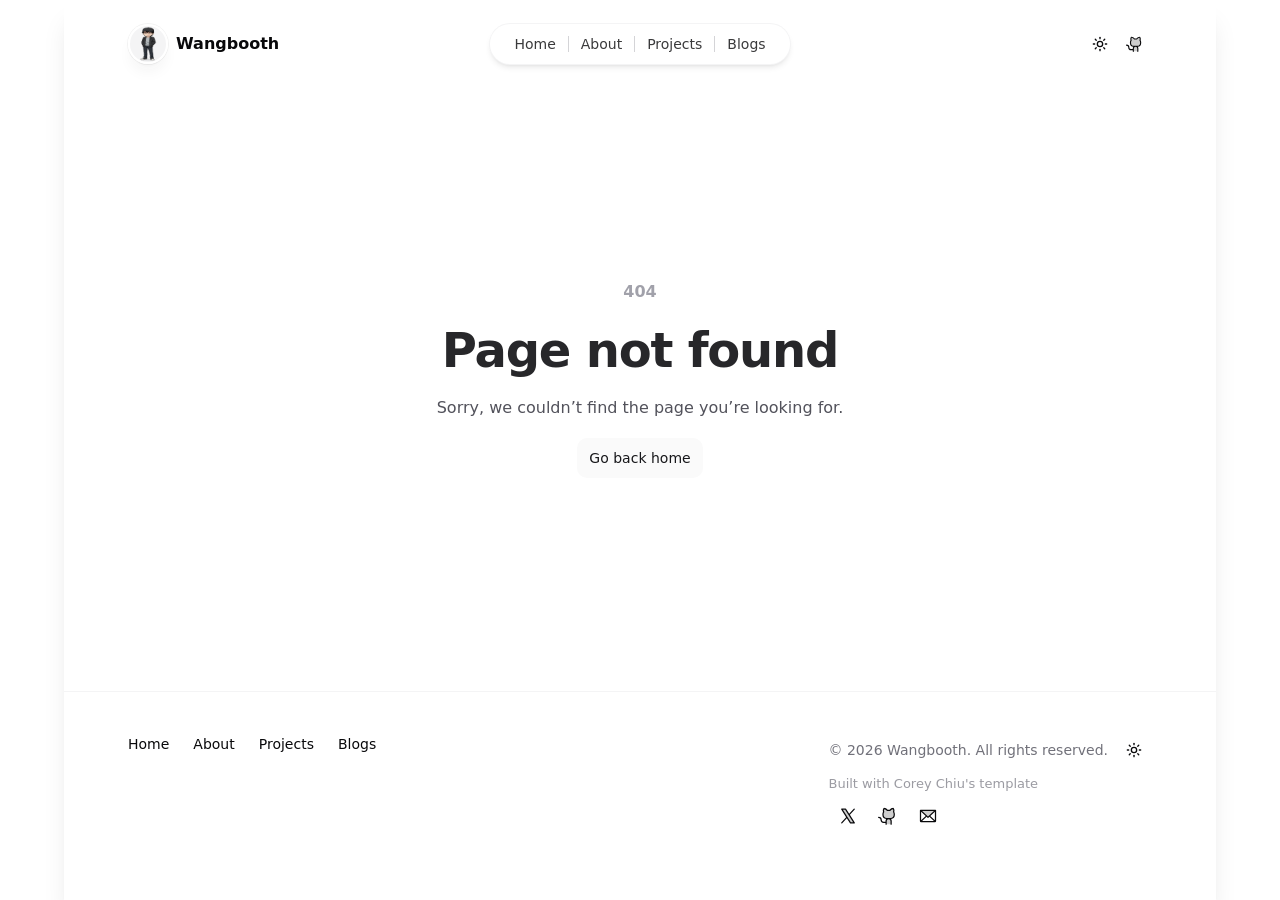
==== 404/index.html @ 50edf679 "Deploy wangbaomi.com" ====
<!DOCTYPE html><html lang="en" class="h-full antialiased"><head><meta charSet="utf-8"/><meta name="viewport" content="width=device-width, initial-scale=1"/><link rel="preload" as="image" href="/_next/static/media/avatar.9a8bc47f.png" fetchPriority="high"/><link rel="stylesheet" href="/_next/static/css/3c6af9a00c6f5b62.css" data-precedence="next"/><link rel="preload" as="script" fetchPriority="low" href="/_next/static/chunks/webpack-b6b63a03742f3373.js"/><script src="/_next/static/chunks/2200cc46-0723e34013674a45.js" async=""></script><script src="/_next/static/chunks/945-2d40dce0c7ba2f2a.js" async=""></script><script src="/_next/static/chunks/main-app-015b67a89e595b75.js" async=""></script><script src="/_next/static/chunks/498-6332732a779ed0ad.js" async=""></script><script src="/_next/static/chunks/268-250435baf7364845.js" async=""></script><script src="/_next/static/chunks/263-e11ad5ca0b4483c9.js" async=""></script><script src="/_next/static/chunks/289-28e087555e536c2b.js" async=""></script><script src="/_next/static/chunks/541-13f7fe67551e88ea.js" async=""></script><script src="/_next/static/chunks/app/page-9faec8f6022f6a4b.js" async=""></script><script src="/_next/static/chunks/663-eb712504ccf7430f.js" async=""></script><script src="/_next/static/chunks/447-b7f3263cf629a78d.js" async=""></script><script src="/_next/static/chunks/app/layout-59fd1f8d47d12ed3.js" async=""></script><meta name="robots" content="noindex"/><title>Wangbooth - AI Builder 🚀 | Practical AI Engineer</title><meta name="description" content="I’m Wangbooth, a software engineer based in Hangzhou, China. I like thinking and tinkering!"/><link rel="alternate" type="application/rss+xml" href="https://wangbaomi.com/feed.xml"/><link rel="icon" href="/favicon.ico" type="image/x-icon" sizes="16x16"/><script src="/_next/static/chunks/polyfills-42372ed130431b0a.js" noModule=""></script></head><body class="flex h-full"><script>!function(){try{var d=document.documentElement,c=d.classList;c.remove('light','dark');var e=localStorage.getItem('theme');if('system'===e||(!e&&true)){var t='(prefers-color-scheme: dark)',m=window.matchMedia(t);if(m.media!==t||m.matches){d.style.colorScheme = 'dark';c.add('dark')}else{d.style.colorScheme = 'light';c.add('light')}}else if(e){c.add(e|| '')}if(e==='light'||e==='dark')d.style.colorScheme=e}catch(e){}}()</script><div class="flex w-full"><div class="fixed inset-0 flex justify-center sm:px-8"><div class="flex w-full max-w-7xl lg:px-8"><div class="w-full shadow-xl dark:bg-muted"></div></div></div><div class="relative flex w-full flex-col px-4 sm:px-0"><header class="pointer-events-none relative z-50 flex flex-none flex-col" style="height:var(--header-height);margin-bottom:var(--header-mb)"><div class="top-0 z-10 h-16 pt-6" style="position:var(--header-position)"><div class="sm:px-8 top-[var(--header-top,theme(spacing.6))] w-full" style="position:var(--header-inner-position)"><div class="mx-auto w-full max-w-7xl lg:px-8"><div class="relative px-4 sm:px-8 lg:px-12"><div class="mx-auto max-w-2xl lg:max-w-5xl"><div class="relative flex gap-4"><div class="flex flex-1"><div class="flex flex-row items-center gap-2"><div class="h-10 w-10 rounded-full bg-white/90 p-0.5 shadow-lg shadow-zinc-800/5 ring-1 ring-zinc-900/5 backdrop-blur dark:bg-zinc-800/90 dark:ring-white/10"><a aria-label="Home" class="pointer-events-auto" href="/"><img alt="" fetchPriority="high" width="192" height="192" decoding="async" data-nimg="1" class="rounded-full bg-zinc-100 object-cover dark:bg-zinc-800 h-9 w-9" style="color:transparent;object-position:center 15%" src="/_next/static/media/avatar.9a8bc47f.png"/></a></div><a aria-label="Home" class="pointer-events-auto" href="/"><div class="text-md font-semibold capitalize">Wangbooth</div></a></div></div><div class="flex flex-1 justify-end md:justify-center"><div class="pointer-events-auto md:hidden" data-headlessui-state=""><button class="group flex items-center rounded-full px-4 py-2 text-sm font-medium shadow-lg ring-1 ring-muted backdrop-blur " type="button" aria-expanded="false" data-headlessui-state="">Menu<svg xmlns="http://www.w3.org/2000/svg" width="24" height="24" viewBox="0 0 24 24" fill="none" stroke="currentColor" stroke-width="2" stroke-linecap="round" stroke-linejoin="round" class="lucide lucide-chevron-down ml-3 h-auto w-2"><path d="m6 9 6 6 6-6"></path></svg></button></div><div hidden="" style="position:fixed;top:1px;left:1px;width:1px;height:0;padding:0;margin:-1px;overflow:hidden;clip:rect(0, 0, 0, 0);white-space:nowrap;border-width:0;display:none"></div><nav class="pointer-events-auto hidden md:block"><ul class="flex rounded-full px-3 text-sm font-medium bg-card ring-1 ring-muted shadow-md backdrop-blur"><li><a class="relative block px-3 py-2 transition opacity-80 hover:opacity-100 hover:text-primary" href="/">Home</a></li><li class="flex items-center"><div class="h-4 w-px bg-muted-foreground/30"></div></li><li><a class="relative block px-3 py-2 transition opacity-80 hover:opacity-100 hover:text-primary" href="/about/">About</a></li><li class="flex items-center"><div class="h-4 w-px bg-muted-foreground/30"></div></li><li><a class="relative block px-3 py-2 transition opacity-80 hover:opacity-100 hover:text-primary" href="/projects/">Projects</a></li><li class="flex items-center"><div class="h-4 w-px bg-muted-foreground/30"></div></li><li><a class="relative block px-3 py-2 transition opacity-80 hover:opacity-100 hover:text-primary" href="/blogs/">Blogs</a></li></ul></nav></div><div class="flex justify-end md:flex-1"><div class="pointer-events-auto flex flex-row items-center gap-2 md:mr-2"><button class="inline-flex items-center justify-center gap-2 whitespace-nowrap rounded-md text-sm font-medium transition-colors focus-visible:outline-none focus-visible:ring-1 focus-visible:ring-ring disabled:pointer-events-none disabled:opacity-50 [&amp;_svg]:pointer-events-none [&amp;_svg]:size-4 [&amp;_svg]:shrink-0 hover:bg-accent hover:text-accent-foreground h-9 w-9 relative"><svg xmlns="http://www.w3.org/2000/svg" width="24" height="24" viewBox="0 0 24 24" fill="none" stroke="currentColor" stroke-width="2" stroke-linecap="round" stroke-linejoin="round" class="lucide lucide-sun h-[1.2rem] w-[1.2rem] rotate-0 scale-100 transition-all dark:-rotate-90 dark:scale-0"><circle cx="12" cy="12" r="4"></circle><path d="M12 2v2"></path><path d="M12 20v2"></path><path d="m4.93 4.93 1.41 1.41"></path><path d="m17.66 17.66 1.41 1.41"></path><path d="M2 12h2"></path><path d="M20 12h2"></path><path d="m6.34 17.66-1.41 1.41"></path><path d="m19.07 4.93-1.41 1.41"></path></svg><svg xmlns="http://www.w3.org/2000/svg" width="24" height="24" viewBox="0 0 24 24" fill="none" stroke="currentColor" stroke-width="2" stroke-linecap="round" stroke-linejoin="round" class="lucide lucide-moon absolute h-[1.2rem] w-[1.2rem] rotate-90 scale-0 transition-all dark:rotate-0 dark:scale-100"><path d="M12 3a6 6 0 0 0 9 9 9 9 0 1 1-9-9Z"></path></svg><span class="sr-only">Toggle theme</span></button><a target="_blank" rel="noopener noreferrer nofollow" class="group flex flex-row  justify-start items-center text-md font-medium transition hover:text-teal-500 dark:text-zinc-200 dark:hover:text-teal-500" href="https://github.com/iAmCorey/coreychiu-portfolio-template"><svg xmlns="http://www.w3.org/2000/svg" width="18" height="18" fill="currentColor" viewBox="0 0 256 256"><path d="M208,104v8a48,48,0,0,1-48,48H136a32,32,0,0,1,32,32v40H104V192a32,32,0,0,1,32-32H112a48,48,0,0,1-48-48v-8a49.28,49.28,0,0,1,8.51-27.3A51.92,51.92,0,0,1,76,32a52,52,0,0,1,43.83,24h32.34A52,52,0,0,1,196,32a51.92,51.92,0,0,1,3.49,44.7A49.28,49.28,0,0,1,208,104Z" opacity="0.2"></path><path d="M208.3,75.68A59.74,59.74,0,0,0,202.93,28,8,8,0,0,0,196,24a59.75,59.75,0,0,0-48,24H124A59.75,59.75,0,0,0,76,24a8,8,0,0,0-6.93,4,59.78,59.78,0,0,0-5.38,47.68A58.14,58.14,0,0,0,56,104v8a56.06,56.06,0,0,0,48.44,55.47A39.8,39.8,0,0,0,96,192v8H72a24,24,0,0,1-24-24A40,40,0,0,0,8,136a8,8,0,0,0,0,16,24,24,0,0,1,24,24,40,40,0,0,0,40,40H96v16a8,8,0,0,0,16,0V192a24,24,0,0,1,48,0v40a8,8,0,0,0,16,0V192a39.8,39.8,0,0,0-8.44-24.53A56.06,56.06,0,0,0,216,112v-8A58,58,0,0,0,208.3,75.68ZM200,112a40,40,0,0,1-40,40H112a40,40,0,0,1-40-40v-8a41.74,41.74,0,0,1,6.9-22.48A8,8,0,0,0,80,73.83a43.81,43.81,0,0,1,.79-33.58,43.88,43.88,0,0,1,32.32,20.06A8,8,0,0,0,119.82,64h32.35a8,8,0,0,0,6.74-3.69,43.87,43.87,0,0,1,32.32-20.06A43.81,43.81,0,0,1,192,73.83a8.09,8.09,0,0,0,1,7.65A41.76,41.76,0,0,1,200,104Z"></path></svg><span class="sr-only">Github Repo</span></a></div></div></div></div></div></div></div></div></header><main class="flex-auto"><div class="sm:px-8 flex h-full items-center pt-16 sm:pt-32"><div class="mx-auto w-full max-w-7xl lg:px-8"><div class="relative px-4 sm:px-8 lg:px-12"><div class="mx-auto max-w-2xl lg:max-w-5xl"><div class="flex flex-col items-center"><p class="text-base font-semibold text-zinc-400 dark:text-zinc-500">404</p><h1 class="mt-4 text-4xl font-bold tracking-tight text-zinc-800 sm:text-5xl dark:text-zinc-100">Page not found</h1><p class="mt-4 text-base text-zinc-600 dark:text-zinc-400">Sorry, we couldn’t find the page you’re looking for.</p><a class="inline-flex items-center gap-2 justify-center rounded-md py-2 px-3 text-sm outline-offset-2 transition active:transition-none bg-zinc-50 font-medium text-zinc-900 hover:bg-zinc-100 active:bg-zinc-100 active:text-zinc-900/60 dark:bg-zinc-800/50 dark:text-zinc-300 dark:hover:bg-zinc-800 dark:hover:text-zinc-50 dark:active:bg-zinc-800/50 dark:active:text-zinc-50/70 mt-4" href="/">Go back home</a></div></div></div></div></div></main><footer class="mt-32 flex-none"><div class="sm:px-8"><div class="mx-auto w-full max-w-7xl lg:px-8"><div class="border-t border-muted pb-16 pt-10"><div class="relative px-4 sm:px-8 lg:px-12"><div class="mx-auto max-w-2xl lg:max-w-5xl"><div class="flex flex-col items-center justify-between gap-6 sm:flex-row sm:items-start"><div class="flex flex-wrap justify-center gap-x-6 gap-y-1 text-sm font-medium"><a class="transition hover:text-primary" href="/">Home</a><a class="transition hover:text-primary" href="/about/">About</a><a class="transition hover:text-primary" href="/projects/">Projects</a><a class="transition hover:text-primary" href="/blogs/">Blogs</a></div><div class="flex flex-col justify-center items-start"><div class="flex flex-row justify-end items-center gap-2"><p class="text-sm text-muted-foreground">© <!-- -->2026<!-- --> <!-- -->Wangbooth<!-- -->. All rights reserved.</p><button class="inline-flex items-center justify-center gap-2 whitespace-nowrap rounded-md text-sm font-medium transition-colors focus-visible:outline-none focus-visible:ring-1 focus-visible:ring-ring disabled:pointer-events-none disabled:opacity-50 [&amp;_svg]:pointer-events-none [&amp;_svg]:size-4 [&amp;_svg]:shrink-0 hover:bg-accent hover:text-accent-foreground h-9 w-9 relative"><svg xmlns="http://www.w3.org/2000/svg" width="24" height="24" viewBox="0 0 24 24" fill="none" stroke="currentColor" stroke-width="2" stroke-linecap="round" stroke-linejoin="round" class="lucide lucide-sun h-[1.2rem] w-[1.2rem] rotate-0 scale-100 transition-all dark:-rotate-90 dark:scale-0"><circle cx="12" cy="12" r="4"></circle><path d="M12 2v2"></path><path d="M12 20v2"></path><path d="m4.93 4.93 1.41 1.41"></path><path d="m17.66 17.66 1.41 1.41"></path><path d="M2 12h2"></path><path d="M20 12h2"></path><path d="m6.34 17.66-1.41 1.41"></path><path d="m19.07 4.93-1.41 1.41"></path></svg><svg xmlns="http://www.w3.org/2000/svg" width="24" height="24" viewBox="0 0 24 24" fill="none" stroke="currentColor" stroke-width="2" stroke-linecap="round" stroke-linejoin="round" class="lucide lucide-moon absolute h-[1.2rem] w-[1.2rem] rotate-90 scale-0 transition-all dark:rotate-0 dark:scale-100"><path d="M12 3a6 6 0 0 0 9 9 9 9 0 1 1-9-9Z"></path></svg><span class="sr-only">Toggle theme</span></button></div><p class="text-xs text-muted-foreground/70 mt-1">Built with<!-- --> <a target="_blank" rel="noopener noreferrer" class="hover:text-primary transition-colors" href="https://coreychiu.com">Corey Chiu&#x27;s template</a></p><div class="flex items-center mt-0"><a target="_blank" rel="noreferrer" aria-label="Follow on X" class="inline-flex h-10 w-10 items-center justify-center rounded-md hover:bg-accent hover:text-accent-foreground" href="https://x.com/_lizhe?utm_source=undefined"><svg xmlns="http://www.w3.org/2000/svg" width="20" height="20" fill="currentColor" viewBox="0 0 256 256"><path d="M208,216H160L48,40H96Z" opacity="0.2"></path><path d="M214.75,211.71l-62.6-98.38,61.77-67.95a8,8,0,0,0-11.84-10.76L143.24,99.34,102.75,35.71A8,8,0,0,0,96,32H48a8,8,0,0,0-6.75,12.3l62.6,98.37-61.77,68a8,8,0,1,0,11.84,10.76l58.84-64.72,40.49,63.63A8,8,0,0,0,160,224h48a8,8,0,0,0,6.75-12.29ZM164.39,208,62.57,48h29L193.43,208Z"></path></svg><span class="sr-only">X</span></a><a target="_blank" rel="noreferrer" aria-label="Follow on Github" class="inline-flex h-10 w-10 items-center justify-center rounded-md hover:bg-accent hover:text-accent-foreground" href="https://github.com/wangbooth?utm_source=undefined"><svg xmlns="http://www.w3.org/2000/svg" width="20" height="20" fill="currentColor" viewBox="0 0 256 256"><path d="M208,104v8a48,48,0,0,1-48,48H136a32,32,0,0,1,32,32v40H104V192a32,32,0,0,1,32-32H112a48,48,0,0,1-48-48v-8a49.28,49.28,0,0,1,8.51-27.3A51.92,51.92,0,0,1,76,32a52,52,0,0,1,43.83,24h32.34A52,52,0,0,1,196,32a51.92,51.92,0,0,1,3.49,44.7A49.28,49.28,0,0,1,208,104Z" opacity="0.2"></path><path d="M208.3,75.68A59.74,59.74,0,0,0,202.93,28,8,8,0,0,0,196,24a59.75,59.75,0,0,0-48,24H124A59.75,59.75,0,0,0,76,24a8,8,0,0,0-6.93,4,59.78,59.78,0,0,0-5.38,47.68A58.14,58.14,0,0,0,56,104v8a56.06,56.06,0,0,0,48.44,55.47A39.8,39.8,0,0,0,96,192v8H72a24,24,0,0,1-24-24A40,40,0,0,0,8,136a8,8,0,0,0,0,16,24,24,0,0,1,24,24,40,40,0,0,0,40,40H96v16a8,8,0,0,0,16,0V192a24,24,0,0,1,48,0v40a8,8,0,0,0,16,0V192a39.8,39.8,0,0,0-8.44-24.53A56.06,56.06,0,0,0,216,112v-8A58,58,0,0,0,208.3,75.68ZM200,112a40,40,0,0,1-40,40H112a40,40,0,0,1-40-40v-8a41.74,41.74,0,0,1,6.9-22.48A8,8,0,0,0,80,73.83a43.81,43.81,0,0,1,.79-33.58,43.88,43.88,0,0,1,32.32,20.06A8,8,0,0,0,119.82,64h32.35a8,8,0,0,0,6.74-3.69,43.87,43.87,0,0,1,32.32-20.06A43.81,43.81,0,0,1,192,73.83a8.09,8.09,0,0,0,1,7.65A41.76,41.76,0,0,1,200,104Z"></path></svg><span class="sr-only">Github</span></a><a target="_blank" rel="noreferrer" aria-label="Email" class="inline-flex h-10 w-10 items-center justify-center rounded-md hover:bg-accent hover:text-accent-foreground" href="mailto:wangbooth@gmail.com"><svg xmlns="http://www.w3.org/2000/svg" width="20" height="20" fill="currentColor" viewBox="0 0 256 256"><path d="M224,56l-96,88L32,56Z" opacity="0.2"></path><path d="M224,48H32a8,8,0,0,0-8,8V192a16,16,0,0,0,16,16H216a16,16,0,0,0,16-16V56A8,8,0,0,0,224,48Zm-96,85.15L52.57,64H203.43ZM98.71,128,40,181.81V74.19Zm11.84,10.85,12,11.05a8,8,0,0,0,10.82,0l12-11.05,58,53.15H52.57ZM157.29,128,216,74.18V181.82Z"></path></svg><span class="sr-only">Email</span></a></div></div></div></div></div></div></div></div></footer></div></div><script src="/_next/static/chunks/webpack-b6b63a03742f3373.js" async=""></script><script>(self.__next_f=self.__next_f||[]).push([0]);self.__next_f.push([2,null])</script><script>self.__next_f.push([1,"1:HL[\"/_next/static/css/3c6af9a00c6f5b62.css\",\"style\"]\n"])</script><script>self.__next_f.push([1,"2:I[2433,[],\"\"]\n4:I[9498,[\"498\",\"static/chunks/498-6332732a779ed0ad.js\",\"268\",\"static/chunks/268-250435baf7364845.js\",\"263\",\"static/chunks/263-e11ad5ca0b4483c9.js\",\"289\",\"static/chunks/289-28e087555e536c2b.js\",\"541\",\"static/chunks/541-13f7fe67551e88ea.js\",\"931\",\"static/chunks/app/page-9faec8f6022f6a4b.js\"],\"\"]\n5:I[176,[],\"\"]\n6:I[9414,[],\"\"]\n7:I[1331,[\"498\",\"static/chunks/498-6332732a779ed0ad.js\",\"268\",\"static/chunks/268-250435baf7364845.js\",\"263\",\"static/chunks/263-e11ad5ca0b4483c9.js\",\"663\",\"static/chunks/663-eb712504ccf7430f.js\",\"447\",\"static/chunks/447-b7f3263cf629a78d.js\",\"185\",\"static/chunks/app/layout-59fd1f8d47d12ed3.js\"],\"Providers\"]\n8:I[1947,[\"498\",\"static/chunks/498-6332732a779ed0ad.js\",\"268\",\"static/chunks/268-250435baf7364845.js\",\"263\",\"static/chunks/263-e11ad5ca0b4483c9.js\",\"663\",\"static/chunks/663-eb712504ccf7430f.js\",\"447\",\"static/chunks/447-b7f3263cf629a78d.js\",\"185\",\"static/chunks/app/layout-59fd1f8d47d12ed3.js\"],\"Header\"]\n9:I[573,[\"498\",\"static/chunks/498-6332732a779ed0ad.js\",\"268\",\"static/chunks/268-250435baf7364845.js\",\"263\",\"static/chunks/263-e11ad5ca0b4483c9.js\",\"663\",\"static/chunks/663-eb712504ccf7430f.js\",\"447\",\"static/chunks/447-b7f3263cf629a78d.js\",\"185\",\"static/chunks/app/layout-59fd1f8d47d12ed3.js\"],\"ThemeToggle\"]\na:I[1404,[\"498\",\"static/chunks/498-6332732a779ed0ad.js\",\"268\",\"static/chunks/268-250435baf7364845.js\",\"263\",\"static/chunks/263-e11ad5ca0b4483c9.js\",\"289\",\"static/chunks/289-28e087555e536c2b.js\",\"541\",\"static/chunks/541-13f7fe67551e88ea.js\",\"931\",\"static/chunks/app/page-9faec8f6022f6a4b.js\"],\"default\"]\nb:I[6962,[\"498\",\"static/chunks/498-6332732a779ed0ad.js\",\"268\",\"static/chunks/268-250435baf7364845.js\",\"263\",\"static/chunks/263-e11ad5ca0b4483c9.js\",\"663\",\"static/chunks/663-eb712504ccf7430f.js\",\"447\",\"static/chunks/447-b7f3263cf629a78d.js\",\"185\",\"static/chunks/app/layout-59fd1f8d47d12ed3.js\"],\"default\"]\nc:I[5930,[\"498\",\"static/chunks/498-6332732a779ed0ad.js\",\"268\",\"static/chunks/268-250435baf7364845.js\",\"263\",\"static/chunks/263-e11ad5ca0b4483c9.js\",\"663\",\"static/chunks/663-eb712"])</script><script>self.__next_f.push([1,"504ccf7430f.js\",\"447\",\"static/chunks/447-b7f3263cf629a78d.js\",\"185\",\"static/chunks/app/layout-59fd1f8d47d12ed3.js\"],\"PlausibleAnalytics\"]\ne:I[8528,[],\"\"]\nf:[]\n"])</script><script>self.__next_f.push([1,"0:[\"$\",\"$L2\",null,{\"buildId\":\"ZZQakiyPItNFO_vPsrEPX\",\"assetPrefix\":\"\",\"urlParts\":[\"\",\"_not-found\",\"\"],\"initialTree\":[\"\",{\"children\":[\"/_not-found\",{\"children\":[\"__PAGE__\",{}]}]},\"$undefined\",\"$undefined\",true],\"initialSeedData\":[\"\",{\"children\":[\"/_not-found\",{\"children\":[\"__PAGE__\",{},[[\"$L3\",[\"$\",\"div\",null,{\"className\":\"sm:px-8 flex h-full items-center pt-16 sm:pt-32\",\"children\":[\"$\",\"div\",null,{\"className\":\"mx-auto w-full max-w-7xl lg:px-8\",\"children\":[\"$\",\"div\",null,{\"className\":\"relative px-4 sm:px-8 lg:px-12\",\"children\":[\"$\",\"div\",null,{\"className\":\"mx-auto max-w-2xl lg:max-w-5xl\",\"children\":[\"$\",\"div\",null,{\"className\":\"flex flex-col items-center\",\"children\":[[\"$\",\"p\",null,{\"className\":\"text-base font-semibold text-zinc-400 dark:text-zinc-500\",\"children\":\"404\"}],[\"$\",\"h1\",null,{\"className\":\"mt-4 text-4xl font-bold tracking-tight text-zinc-800 sm:text-5xl dark:text-zinc-100\",\"children\":\"Page not found\"}],[\"$\",\"p\",null,{\"className\":\"mt-4 text-base text-zinc-600 dark:text-zinc-400\",\"children\":\"Sorry, we couldn’t find the page you’re looking for.\"}],[\"$\",\"$L4\",null,{\"className\":\"inline-flex items-center gap-2 justify-center rounded-md py-2 px-3 text-sm outline-offset-2 transition active:transition-none bg-zinc-50 font-medium text-zinc-900 hover:bg-zinc-100 active:bg-zinc-100 active:text-zinc-900/60 dark:bg-zinc-800/50 dark:text-zinc-300 dark:hover:bg-zinc-800 dark:hover:text-zinc-50 dark:active:bg-zinc-800/50 dark:active:text-zinc-50/70 mt-4\",\"href\":\"/\",\"children\":\"Go back home\"}]]}]}]}]}]}],null],null],null]},[null,[\"$\",\"$L5\",null,{\"parallelRouterKey\":\"children\",\"segmentPath\":[\"children\",\"/_not-found\",\"children\"],\"error\":\"$undefined\",\"errorStyles\":\"$undefined\",\"errorScripts\":\"$undefined\",\"template\":[\"$\",\"$L6\",null,{}],\"templateStyles\":\"$undefined\",\"templateScripts\":\"$undefined\",\"notFound\":\"$undefined\",\"notFoundStyles\":\"$undefined\"}]],null]},[[[[\"$\",\"link\",\"0\",{\"rel\":\"stylesheet\",\"href\":\"/_next/static/css/3c6af9a00c6f5b62.css\",\"precedence\":\"next\",\"crossOrigin\":\"$undefined\"}]],[\"$\",\"html\",null,{\"lang\":\"en\",\"className\":\"h-full antialiased\",\"suppressHydrationWarning\":true,\"children\":[\"$\",\"body\",null,{\"className\":\"flex h-full\",\"children\":[\"$\",\"$L7\",null,{\"children\":[[\"$\",\"div\",null,{\"className\":\"flex w-full\",\"children\":[[\"$\",\"div\",null,{\"className\":\"fixed inset-0 flex justify-center sm:px-8\",\"children\":[\"$\",\"div\",null,{\"className\":\"flex w-full max-w-7xl lg:px-8\",\"children\":[\"$\",\"div\",null,{\"className\":\"w-full shadow-xl dark:bg-muted\"}]}]}],[\"$\",\"div\",null,{\"className\":\"relative flex w-full flex-col px-4 sm:px-0\",\"children\":[[\"$\",\"$L8\",null,{}],[\"$\",\"main\",null,{\"className\":\"flex-auto\",\"children\":[\"$\",\"$L5\",null,{\"parallelRouterKey\":\"children\",\"segmentPath\":[\"children\"],\"error\":\"$undefined\",\"errorStyles\":\"$undefined\",\"errorScripts\":\"$undefined\",\"template\":[\"$\",\"$L6\",null,{}],\"templateStyles\":\"$undefined\",\"templateScripts\":\"$undefined\",\"notFound\":[\"$\",\"div\",null,{\"className\":\"sm:px-8 flex h-full items-center pt-16 sm:pt-32\",\"children\":[\"$\",\"div\",null,{\"className\":\"mx-auto w-full max-w-7xl lg:px-8\",\"children\":[\"$\",\"div\",null,{\"className\":\"relative px-4 sm:px-8 lg:px-12\",\"children\":[\"$\",\"div\",null,{\"className\":\"mx-auto max-w-2xl lg:max-w-5xl\",\"children\":[\"$\",\"div\",null,{\"className\":\"flex flex-col items-center\",\"children\":[[\"$\",\"p\",null,{\"className\":\"text-base font-semibold text-zinc-400 dark:text-zinc-500\",\"children\":\"404\"}],[\"$\",\"h1\",null,{\"className\":\"mt-4 text-4xl font-bold tracking-tight text-zinc-800 sm:text-5xl dark:text-zinc-100\",\"children\":\"Page not found\"}],[\"$\",\"p\",null,{\"className\":\"mt-4 text-base text-zinc-600 dark:text-zinc-400\",\"children\":\"Sorry, we couldn’t find the page you’re looking for.\"}],[\"$\",\"$L4\",null,{\"className\":\"inline-flex items-center gap-2 justify-center rounded-md py-2 px-3 text-sm outline-offset-2 transition active:transition-none bg-zinc-50 font-medium text-zinc-900 hover:bg-zinc-100 active:bg-zinc-100 active:text-zinc-900/60 dark:bg-zinc-800/50 dark:text-zinc-300 dark:hover:bg-zinc-800 dark:hover:text-zinc-50 dark:active:bg-zinc-800/50 dark:active:text-zinc-50/70 mt-4\",\"href\":\"/\",\"children\":\"Go back home\"}]]}]}]}]}]}],\"notFoundStyles\":[]}]}],[\"$\",\"footer\",null,{\"className\":\"mt-32 flex-none\",\"children\":[\"$\",\"div\",null,{\"className\":\"sm:px-8\",\"children\":[\"$\",\"div\",null,{\"className\":\"mx-auto w-full max-w-7xl lg:px-8\",\"children\":[\"$\",\"div\",null,{\"className\":\"border-t border-muted pb-16 pt-10\",\"children\":[\"$\",\"div\",null,{\"className\":\"relative px-4 sm:px-8 lg:px-12\",\"children\":[\"$\",\"div\",null,{\"className\":\"mx-auto max-w-2xl lg:max-w-5xl\",\"children\":[\"$\",\"div\",null,{\"className\":\"flex flex-col items-center justify-between gap-6 sm:flex-row sm:items-start\",\"children\":[[\"$\",\"div\",null,{\"className\":\"flex flex-wrap justify-center gap-x-6 gap-y-1 text-sm font-medium\",\"children\":[[\"$\",\"$L4\",null,{\"href\":\"/\",\"className\":\"transition hover:text-primary\",\"children\":\"Home\"}],[\"$\",\"$L4\",null,{\"href\":\"/about\",\"className\":\"transition hover:text-primary\",\"children\":\"About\"}],[\"$\",\"$L4\",null,{\"href\":\"/projects\",\"className\":\"transition hover:text-primary\",\"children\":\"Projects\"}],[\"$\",\"$L4\",null,{\"href\":\"/blogs\",\"className\":\"transition hover:text-primary\",\"children\":\"Blogs\"}]]}],[\"$\",\"div\",null,{\"className\":\"flex flex-col justify-center items-start\",\"children\":[[\"$\",\"div\",null,{\"className\":\"flex flex-row justify-end items-center gap-2\",\"children\":[[\"$\",\"p\",null,{\"className\":\"text-sm text-muted-foreground\",\"children\":[\"© \",2026,\" \",\"Wangbooth\",\". All rights reserved.\"]}],[\"$\",\"$L9\",null,{}]]}],[\"$\",\"p\",null,{\"className\":\"text-xs text-muted-foreground/70 mt-1\",\"children\":[\"Built with\",\" \",[\"$\",\"$L4\",null,{\"href\":\"https://coreychiu.com\",\"target\":\"_blank\",\"rel\":\"noopener noreferrer\",\"className\":\"hover:text-primary transition-colors\",\"children\":\"Corey Chiu's template\"}]]}],[\"$\",\"$La\",null,{\"className\":\"mt-0\"}]]}]]}]}]}]}]}]}]}]]}]]}],[null,[\"$\",\"$Lb\",null,{}],[\"$\",\"$Lc\",null,{}]]]}]}]}]],null],null],\"couldBeIntercepted\":false,\"initialHead\":[[\"$\",\"meta\",null,{\"name\":\"robots\",\"content\":\"noindex\"}],\"$Ld\"],\"globalErrorComponent\":\"$e\",\"missingSlots\":\"$Wf\"}]\n"])</script><script>self.__next_f.push([1,"d:[[\"$\",\"meta\",\"0\",{\"name\":\"viewport\",\"content\":\"width=device-width, initial-scale=1\"}],[\"$\",\"meta\",\"1\",{\"charSet\":\"utf-8\"}],[\"$\",\"title\",\"2\",{\"children\":\"Wangbooth - AI Builder 🚀 | Practical AI Engineer\"}],[\"$\",\"meta\",\"3\",{\"name\":\"description\",\"content\":\"I’m Wangbooth, a software engineer based in Hangzhou, China. I like thinking and tinkering!\"}],[\"$\",\"link\",\"4\",{\"rel\":\"alternate\",\"type\":\"application/rss+xml\",\"href\":\"https://wangbaomi.com/feed.xml\"}],[\"$\",\"link\",\"5\",{\"rel\":\"icon\",\"href\":\"/favicon.ico\",\"type\":\"image/x-icon\",\"sizes\":\"16x16\"}]]\n3:null\n"])</script></body></html>
---- _next/static/css/3c6af9a00c6f5b62.css ----
pre[class*=language-]{color:#f4f4f5}.token.class-name,.token.function,.token.selector,.token.selector .class,.token.selector.class,.token.tag{color:#f472b6}.token.attr-name,.token.important,.token.keyword,.token.pseudo-class,.token.rule{color:#d4d4d8}.token.module{color:#f472b6}.token.attr-value,.token.class,.token.property,.token.string{color:#5eead4}.token.attr-equals,.token.punctuation{color:#71717a}.language-css .token.function,.token.unit{color:#bae6fd}.token.combinator,.token.comment,.token.operator{color:#a1a1aa}*,:after,:before{--tw-border-spacing-x:0;--tw-border-spacing-y:0;--tw-translate-x:0;--tw-translate-y:0;--tw-rotate:0;--tw-skew-x:0;--tw-skew-y:0;--tw-scale-x:1;--tw-scale-y:1;--tw-pan-x: ;--tw-pan-y: ;--tw-pinch-zoom: ;--tw-scroll-snap-strictness:proximity;--tw-gradient-from-position: ;--tw-gradient-via-position: ;--tw-gradient-to-position: ;--tw-ordinal: ;--tw-slashed-zero: ;--tw-numeric-figure: ;--tw-numeric-spacing: ;--tw-numeric-fraction: ;--tw-ring-inset: ;--tw-ring-offset-width:0px;--tw-ring-offset-color:#fff;--tw-ring-color:rgba(59,130,246,.5);--tw-ring-offset-shadow:0 0 #0000;--tw-ring-shadow:0 0 #0000;--tw-shadow:0 0 #0000;--tw-shadow-colored:0 0 #0000;--tw-blur: ;--tw-brightness: ;--tw-contrast: ;--tw-grayscale: ;--tw-hue-rotate: ;--tw-invert: ;--tw-saturate: ;--tw-sepia: ;--tw-drop-shadow: ;--tw-backdrop-blur: ;--tw-backdrop-brightness: ;--tw-backdrop-contrast: ;--tw-backdrop-grayscale: ;--tw-backdrop-hue-rotate: ;--tw-backdrop-invert: ;--tw-backdrop-opacity: ;--tw-backdrop-saturate: ;--tw-backdrop-sepia: ;--tw-contain-size: ;--tw-contain-layout: ;--tw-contain-paint: ;--tw-contain-style: }::backdrop{--tw-border-spacing-x:0;--tw-border-spacing-y:0;--tw-translate-x:0;--tw-translate-y:0;--tw-rotate:0;--tw-skew-x:0;--tw-skew-y:0;--tw-scale-x:1;--tw-scale-y:1;--tw-pan-x: ;--tw-pan-y: ;--tw-pinch-zoom: ;--tw-scroll-snap-strictness:proximity;--tw-gradient-from-position: ;--tw-gradient-via-position: ;--tw-gradient-to-position: ;--tw-ordinal: ;--tw-slashed-zero: ;--tw-numeric-figure: ;--tw-numeric-spacing: ;--tw-numeric-fraction: ;--tw-ring-inset: ;--tw-ring-offset-width:0px;--tw-ring-offset-color:#fff;--tw-ring-color:rgba(59,130,246,.5);--tw-ring-offset-shadow:0 0 #0000;--tw-ring-shadow:0 0 #0000;--tw-shadow:0 0 #0000;--tw-shadow-colored:0 0 #0000;--tw-blur: ;--tw-brightness: ;--tw-contrast: ;--tw-grayscale: ;--tw-hue-rotate: ;--tw-invert: ;--tw-saturate: ;--tw-sepia: ;--tw-drop-shadow: ;--tw-backdrop-blur: ;--tw-backdrop-brightness: ;--tw-backdrop-contrast: ;--tw-backdrop-grayscale: ;--tw-backdrop-hue-rotate: ;--tw-backdrop-invert: ;--tw-backdrop-opacity: ;--tw-backdrop-saturate: ;--tw-backdrop-sepia: ;--tw-contain-size: ;--tw-contain-layout: ;--tw-contain-paint: ;--tw-contain-style: }/*
! tailwindcss v3.4.19 | MIT License | https://tailwindcss.com
*/*,:after,:before{box-sizing:border-box;border:0 solid #e5e7eb}:after,:before{--tw-content:""}:host,html{line-height:1.5;-webkit-text-size-adjust:100%;-moz-tab-size:4;-o-tab-size:4;tab-size:4;font-family:ui-sans-serif,system-ui,sans-serif,Apple Color Emoji,Segoe UI Emoji,Segoe UI Symbol,Noto Color Emoji;font-feature-settings:normal;font-variation-settings:normal;-webkit-tap-highlight-color:transparent}body{margin:0;line-height:inherit}hr{height:0;color:inherit;border-top-width:1px}abbr:where([title]){-webkit-text-decoration:underline dotted;text-decoration:underline dotted}h1,h2,h3,h4,h5,h6{font-size:inherit;font-weight:inherit}a{color:inherit;text-decoration:inherit}b,strong{font-weight:bolder}code,kbd,pre,samp{font-family:ui-monospace,SFMono-Regular,Menlo,Monaco,Consolas,Liberation Mono,Courier New,monospace;font-feature-settings:normal;font-variation-settings:normal;font-size:1em}small{font-size:80%}sub,sup{font-size:75%;line-height:0;position:relative;vertical-align:baseline}sub{bottom:-.25em}sup{top:-.5em}table{text-indent:0;border-color:inherit;border-collapse:collapse}button,input,optgroup,select,textarea{font-family:inherit;font-feature-settings:inherit;font-variation-settings:inherit;font-size:100%;font-weight:inherit;line-height:inherit;letter-spacing:inherit;color:inherit;margin:0;padding:0}button,select{text-transform:none}button,input:where([type=button]),input:where([type=reset]),input:where([type=submit]){-webkit-appearance:button;background-color:transparent;background-image:none}:-moz-focusring{outline:auto}:-moz-ui-invalid{box-shadow:none}progress{vertical-align:baseline}::-webkit-inner-spin-button,::-webkit-outer-spin-button{height:auto}[type=search]{-webkit-appearance:textfield;outline-offset:-2px}::-webkit-search-decoration{-webkit-appearance:none}::-webkit-file-upload-button{-webkit-appearance:button;font:inherit}summary{display:list-item}blockquote,dd,dl,figure,h1,h2,h3,h4,h5,h6,hr,p,pre{margin:0}fieldset{margin:0}fieldset,legend{padding:0}menu,ol,ul{list-style:none;margin:0;padding:0}dialog{padding:0}textarea{resize:vertical}input::-moz-placeholder,textarea::-moz-placeholder{opacity:1;color:#9ca3af}input::placeholder,textarea::placeholder{opacity:1;color:#9ca3af}[role=button],button{cursor:pointer}:disabled{cursor:default}audio,canvas,embed,iframe,img,object,svg,video{display:block;vertical-align:middle}img,video{max-width:100%;height:auto}[hidden]:where(:not([hidden=until-found])){display:none}:root{--background:0 0% 100%;--foreground:240 10% 3.9%;--card:0 0% 100%;--card-foreground:240 10% 3.9%;--popover:0 0% 100%;--popover-foreground:240 10% 3.9%;--primary:171 70% 40%;--primary-foreground:0 0% 100%;--secondary:240 4.8% 95.9%;--secondary-foreground:240 5.9% 10%;--muted:240 4.8% 95.9%;--muted-foreground:240 3.8% 46.1%;--accent:240 4.8% 95.9%;--accent-foreground:240 5.9% 10%;--destructive:0 84.2% 60.2%;--destructive-foreground:0 0% 98%;--border:240 5.9% 90%;--input:240 5.9% 90%;--ring:240 5.9% 10%;--radius:0.75rem;--chart-1:12 76% 61%;--chart-2:173 58% 39%;--chart-3:197 37% 24%;--chart-4:43 74% 66%;--chart-5:27 87% 67%}.dark{--background:240 10% 3.9%;--foreground:0 0% 98%;--card:240 10% 10%;--card-foreground:0 0% 98%;--popover:240 10% 3.9%;--popover-foreground:0 0% 98%;--primary:171 70% 50%;--primary-foreground:0 0% 100%;--secondary:240 3.7% 15.9%;--secondary-foreground:0 0% 98%;--muted:240 3.7% 15.9%;--muted-foreground:240 5% 64.9%;--accent:240 3.7% 15.9%;--accent-foreground:0 0% 98%;--destructive:0 62.8% 30.6%;--destructive-foreground:0 0% 98%;--border:240 3.7% 15.9%;--input:240 3.7% 15.9%;--ring:240 4.9% 83.9%;--chart-1:220 70% 50%;--chart-2:160 60% 45%;--chart-3:30 80% 55%;--chart-4:280 65% 60%;--chart-5:340 75% 55%}*{border-color:hsl(var(--border))}body{background-color:hsl(var(--background));color:hsl(var(--foreground))}.container{width:100%}@media (min-width:640px){.container{max-width:640px}}@media (min-width:768px){.container{max-width:768px}}@media (min-width:1024px){.container{max-width:1024px}}@media (min-width:1280px){.container{max-width:1280px}}@media (min-width:1536px){.container{max-width:1536px}}.sr-only{position:absolute;width:1px;height:1px;padding:0;margin:-1px;overflow:hidden;clip:rect(0,0,0,0);white-space:nowrap;border-width:0}.pointer-events-none{pointer-events:none}.pointer-events-auto{pointer-events:auto}.fixed{position:fixed}.absolute{position:absolute}.relative{position:relative}.sticky{position:sticky}.inset-0{inset:0}.-inset-x-4{left:-1rem;right:-1rem}.-inset-y-6{top:-1.5rem;bottom:-1.5rem}.inset-x-0{left:0;right:0}.inset-x-1{left:.25rem;right:.25rem}.inset-x-4{left:1rem;right:1rem}.inset-y-0{top:0;bottom:0}.-bottom-px{bottom:-1px}.bottom-0{bottom:0}.bottom-6{bottom:1.5rem}.left-0{left:0}.left-2{left:.5rem}.right-0{right:0}.right-4{right:1rem}.right-8{right:2rem}.top-0{top:0}.top-2{top:.5rem}.top-3{top:.75rem}.top-4{top:1rem}.top-8{top:2rem}.top-\[var\(--avatar-top\2c theme\(spacing\.3\)\)\]{top:var(--avatar-top,.75rem)}.top-\[var\(--header-top\2c theme\(spacing\.6\)\)\]{top:var(--header-top,1.5rem)}.z-0{z-index:0}.z-10{z-index:10}.z-20{z-index:20}.z-50{z-index:50}.order-first{order:-9999}.order-last{order:9999}.-m-1{margin:-.25rem}.-mx-1{margin-left:-.25rem;margin-right:-.25rem}.-my-2{margin-top:-.5rem;margin-bottom:-.5rem}.mx-1{margin-left:.25rem;margin-right:.25rem}.mx-2{margin-left:.5rem;margin-right:.5rem}.mx-auto{margin-left:auto;margin-right:auto}.my-1{margin-top:.25rem;margin-bottom:.25rem}.my-4{margin-top:1rem;margin-bottom:1rem}.my-6{margin-top:1.5rem;margin-bottom:1.5rem}.my-8{margin-top:2rem;margin-bottom:2rem}.-mb-3{margin-bottom:-.75rem}.mb-10{margin-bottom:2.5rem}.mb-2{margin-bottom:.5rem}.mb-3{margin-bottom:.75rem}.mb-4{margin-bottom:1rem}.mb-6{margin-bottom:1.5rem}.mb-8{margin-bottom:2rem}.ml-1{margin-left:.25rem}.ml-2{margin-left:.5rem}.ml-3{margin-left:.75rem}.ml-4{margin-left:1rem}.ml-auto{margin-left:auto}.mt-0{margin-top:0}.mt-1{margin-top:.25rem}.mt-10{margin-top:2.5rem}.mt-16{margin-top:4rem}.mt-2{margin-top:.5rem}.mt-32{margin-top:8rem}.mt-4{margin-top:1rem}.mt-6{margin-top:1.5rem}.mt-8{margin-top:2rem}.mt-9{margin-top:2.25rem}.mt-\[calc\(theme\(spacing\.16\)-theme\(spacing\.3\)\)\]{margin-top:calc(4rem - .75rem)}.mt-auto{margin-top:auto}.block{display:block}.inline{display:inline}.flex{display:flex}.inline-flex{display:inline-flex}.table{display:table}.grid{display:grid}.hidden{display:none}.aspect-square{aspect-ratio:1/1}.size-10{width:2.5rem;height:2.5rem}.size-4{width:1rem;height:1rem}.size-5{width:1.25rem;height:1.25rem}.size-full{width:100%;height:100%}.h-1\/3{height:33.333333%}.h-10{height:2.5rem}.h-12{height:3rem}.h-16{height:4rem}.h-2{height:.5rem}.h-20{height:5rem}.h-3{height:.75rem}.h-3\.5{height:.875rem}.h-4{height:1rem}.h-40{height:10rem}.h-6{height:1.5rem}.h-64{height:16rem}.h-8{height:2rem}.h-9{height:2.25rem}.h-\[1\.2rem\]{height:1.2rem}.h-\[1\.5px\]{height:1.5px}.h-\[1000px\]{height:1000px}.h-auto{height:auto}.h-full{height:100%}.h-px{height:1px}.max-h-max{max-height:-moz-max-content;max-height:max-content}.w-0\.5{width:.125rem}.w-10{width:2.5rem}.w-12{width:3rem}.w-16{width:4rem}.w-2{width:.5rem}.w-3{width:.75rem}.w-3\.5{width:.875rem}.w-36{width:9rem}.w-4{width:1rem}.w-5\/6{width:83.333333%}.w-6{width:1.5rem}.w-9{width:2.25rem}.w-\[1\.2rem\]{width:1.2rem}.w-full{width:100%}.w-px{width:1px}.min-w-0{min-width:0}.min-w-72{min-width:18rem}.min-w-\[8rem\]{min-width:8rem}.max-w-2xl{max-width:42rem}.max-w-3xl{max-width:48rem}.max-w-7xl{max-width:80rem}.max-w-lg{max-width:32rem}.max-w-none{max-width:none}.max-w-xl{max-width:36rem}.max-w-xs{max-width:20rem}.flex-1{flex:1 1 0%}.flex-auto{flex:1 1 auto}.flex-none{flex:none}.shrink-0{flex-shrink:0}.border-collapse{border-collapse:collapse}.origin-left{transform-origin:left}.origin-top{transform-origin:top}.rotate-0{--tw-rotate:0deg}.rotate-0,.rotate-3{transform:translate(var(--tw-translate-x),var(--tw-translate-y)) rotate(var(--tw-rotate)) skewX(var(--tw-skew-x)) skewY(var(--tw-skew-y)) scaleX(var(--tw-scale-x)) scaleY(var(--tw-scale-y))}.rotate-3{--tw-rotate:3deg}.rotate-90{--tw-rotate:90deg}.rotate-90,.scale-0{transform:translate(var(--tw-translate-x),var(--tw-translate-y)) rotate(var(--tw-rotate)) skewX(var(--tw-skew-x)) skewY(var(--tw-skew-y)) scaleX(var(--tw-scale-x)) scaleY(var(--tw-scale-y))}.scale-0{--tw-scale-x:0;--tw-scale-y:0}.scale-100{--tw-scale-x:1;--tw-scale-y:1}.scale-100,.scale-95{transform:translate(var(--tw-translate-x),var(--tw-translate-y)) rotate(var(--tw-rotate)) skewX(var(--tw-skew-x)) skewY(var(--tw-skew-y)) scaleX(var(--tw-scale-x)) scaleY(var(--tw-scale-y))}.scale-95{--tw-scale-x:.95;--tw-scale-y:.95}.transform{transform:translate(var(--tw-translate-x),var(--tw-translate-y)) rotate(var(--tw-rotate)) skewX(var(--tw-skew-x)) skewY(var(--tw-skew-y)) scaleX(var(--tw-scale-x)) scaleY(var(--tw-scale-y))}.transform-gpu{transform:translate3d(var(--tw-translate-x),var(--tw-translate-y),0) rotate(var(--tw-rotate)) skewX(var(--tw-skew-x)) skewY(var(--tw-skew-y)) scaleX(var(--tw-scale-x)) scaleY(var(--tw-scale-y))}@keyframes marquee{0%{transform:translateX(0)}to{transform:translateX(calc(-100% - var(--gap)))}}.animate-marquee{animation:marquee var(--duration) infinite linear}@keyframes marquee-vertical{0%{transform:translateY(0)}to{transform:translateY(calc(-100% - var(--gap)))}}.animate-marquee-vertical{animation:marquee-vertical var(--duration) linear infinite}.cursor-default{cursor:default}.cursor-pointer{cursor:pointer}.select-none{-webkit-user-select:none;-moz-user-select:none;user-select:none}.resize{resize:both}.snap-x{scroll-snap-type:x var(--tw-scroll-snap-strictness)}.snap-mandatory{--tw-scroll-snap-strictness:mandatory}.snap-center{scroll-snap-align:center}.snap-always{scroll-snap-stop:always}.appearance-none{-webkit-appearance:none;-moz-appearance:none;appearance:none}.columns-1{-moz-columns:1;column-count:1}.break-inside-avoid{-moz-column-break-inside:avoid;break-inside:avoid}.grid-cols-1{grid-template-columns:repeat(1,minmax(0,1fr))}.flex-row{flex-direction:row}.flex-row-reverse{flex-direction:row-reverse}.flex-col{flex-direction:column}.flex-wrap{flex-wrap:wrap}.items-start{align-items:flex-start}.items-center{align-items:center}.items-baseline{align-items:baseline}.justify-start{justify-content:flex-start}.justify-end{justify-content:flex-end}.justify-center{justify-content:center}.justify-between{justify-content:space-between}.justify-around{justify-content:space-around}.gap-1{gap:.25rem}.gap-16{gap:4rem}.gap-2{gap:.5rem}.gap-3{gap:.75rem}.gap-4{gap:1rem}.gap-6{gap:1.5rem}.gap-x-2{-moz-column-gap:.5rem;column-gap:.5rem}.gap-x-6{-moz-column-gap:1.5rem;column-gap:1.5rem}.gap-x-8{-moz-column-gap:2rem;column-gap:2rem}.gap-y-1{row-gap:.25rem}.gap-y-12{row-gap:3rem}.gap-y-16{row-gap:4rem}.gap-y-20{row-gap:5rem}.gap-y-8{row-gap:2rem}.space-x-0\.5>:not([hidden])~:not([hidden]){--tw-space-x-reverse:0;margin-right:calc(.125rem * var(--tw-space-x-reverse));margin-left:calc(.125rem * calc(1 - var(--tw-space-x-reverse)))}.space-x-1>:not([hidden])~:not([hidden]){--tw-space-x-reverse:0;margin-right:calc(.25rem * var(--tw-space-x-reverse));margin-left:calc(.25rem * calc(1 - var(--tw-space-x-reverse)))}.space-x-2>:not([hidden])~:not([hidden]){--tw-space-x-reverse:0;margin-right:calc(.5rem * var(--tw-space-x-reverse));margin-left:calc(.5rem * calc(1 - var(--tw-space-x-reverse)))}.space-y-10>:not([hidden])~:not([hidden]){--tw-space-y-reverse:0;margin-top:calc(2.5rem * calc(1 - var(--tw-space-y-reverse)));margin-bottom:calc(2.5rem * var(--tw-space-y-reverse))}.space-y-16>:not([hidden])~:not([hidden]){--tw-space-y-reverse:0;margin-top:calc(4rem * calc(1 - var(--tw-space-y-reverse)));margin-bottom:calc(4rem * var(--tw-space-y-reverse))}.space-y-2>:not([hidden])~:not([hidden]){--tw-space-y-reverse:0;margin-top:calc(.5rem * calc(1 - var(--tw-space-y-reverse)));margin-bottom:calc(.5rem * var(--tw-space-y-reverse))}.space-y-20>:not([hidden])~:not([hidden]){--tw-space-y-reverse:0;margin-top:calc(5rem * calc(1 - var(--tw-space-y-reverse)));margin-bottom:calc(5rem * var(--tw-space-y-reverse))}.space-y-4>:not([hidden])~:not([hidden]){--tw-space-y-reverse:0;margin-top:calc(1rem * calc(1 - var(--tw-space-y-reverse)));margin-bottom:calc(1rem * var(--tw-space-y-reverse))}.space-y-7>:not([hidden])~:not([hidden]){--tw-space-y-reverse:0;margin-top:calc(1.75rem * calc(1 - var(--tw-space-y-reverse)));margin-bottom:calc(1.75rem * var(--tw-space-y-reverse))}.divide-y>:not([hidden])~:not([hidden]){--tw-divide-y-reverse:0;border-top-width:calc(1px * calc(1 - var(--tw-divide-y-reverse)));border-bottom-width:calc(1px * var(--tw-divide-y-reverse))}.divide-zinc-100>:not([hidden])~:not([hidden]){--tw-divide-opacity:1;border-color:rgb(244 244 245/var(--tw-divide-opacity,1))}.overflow-auto{overflow:auto}.overflow-hidden{overflow:hidden}.overflow-x-auto{overflow-x:auto}.truncate{overflow:hidden;text-overflow:ellipsis}.truncate,.whitespace-nowrap{white-space:nowrap}.break-words{overflow-wrap:break-word}.rounded-2xl{border-radius:1rem}.rounded-3xl{border-radius:1.5rem}.rounded-full{border-radius:9999px}.rounded-lg{border-radius:var(--radius)}.rounded-md{border-radius:calc(var(--radius) - 2px)}.rounded-sm{border-radius:calc(var(--radius) - 4px)}.rounded-xl{border-radius:.75rem}.rounded-r-lg{border-top-right-radius:var(--radius);border-bottom-right-radius:var(--radius)}.border{border-width:1px}.border-b{border-bottom-width:1px}.border-l-4{border-left-width:4px}.border-t{border-top-width:1px}.border-gray-950\/\[\.1\]{border-color:rgba(3,7,18,.1)}.border-input{border-color:hsl(var(--input))}.border-muted{border-color:hsl(var(--muted))}.border-muted-foreground\/20{border-color:hsl(var(--muted-foreground)/.2)}.border-primary{border-color:hsl(var(--primary))}.border-transparent{border-color:transparent}.border-zinc-100{--tw-border-opacity:1;border-color:rgb(244 244 245/var(--tw-border-opacity,1))}.border-zinc-200{--tw-border-opacity:1;border-color:rgb(228 228 231/var(--tw-border-opacity,1))}.border-zinc-300{--tw-border-opacity:1;border-color:rgb(212 212 216/var(--tw-border-opacity,1))}.bg-background{background-color:hsl(var(--background))}.bg-blue-100{--tw-bg-opacity:1;background-color:rgb(219 234 254/var(--tw-bg-opacity,1))}.bg-card{background-color:hsl(var(--card))}.bg-destructive{background-color:hsl(var(--destructive))}.bg-gray-950\/\[\.01\]{background-color:rgba(3,7,18,.01)}.bg-green-100{--tw-bg-opacity:1;background-color:rgb(220 252 231/var(--tw-bg-opacity,1))}.bg-muted{background-color:hsl(var(--muted))}.bg-muted-foreground\/30{background-color:hsl(var(--muted-foreground)/.3)}.bg-popover{background-color:hsl(var(--popover))}.bg-primary{background-color:hsl(var(--primary))}.bg-primary\/10{background-color:hsl(var(--primary)/.1)}.bg-secondary{background-color:hsl(var(--secondary))}.bg-transparent{background-color:transparent}.bg-white{--tw-bg-opacity:1;background-color:rgb(255 255 255/var(--tw-bg-opacity,1))}.bg-white\/90{background-color:hsla(0,0%,100%,.9)}.bg-zinc-100{--tw-bg-opacity:1;background-color:rgb(244 244 245/var(--tw-bg-opacity,1))}.bg-zinc-200{--tw-bg-opacity:1;background-color:rgb(228 228 231/var(--tw-bg-opacity,1))}.bg-zinc-50{--tw-bg-opacity:1;background-color:rgb(250 250 250/var(--tw-bg-opacity,1))}.bg-zinc-800{--tw-bg-opacity:1;background-color:rgb(39 39 42/var(--tw-bg-opacity,1))}.bg-gradient-to-b{background-image:linear-gradient(to bottom,var(--tw-gradient-stops))}.bg-gradient-to-r{background-image:linear-gradient(to right,var(--tw-gradient-stops))}.bg-gradient-to-t{background-image:linear-gradient(to top,var(--tw-gradient-stops))}.from-primary\/0{--tw-gradient-from:hsl(var(--primary)/0) var(--tw-gradient-from-position);--tw-gradient-to:hsl(var(--primary)/0) var(--tw-gradient-to-position);--tw-gradient-stops:var(--tw-gradient-from),var(--tw-gradient-to)}.from-white{--tw-gradient-from:#fff var(--tw-gradient-from-position);--tw-gradient-to:hsla(0,0%,100%,0) var(--tw-gradient-to-position);--tw-gradient-stops:var(--tw-gradient-from),var(--tw-gradient-to)}.via-primary\/40{--tw-gradient-to:hsl(var(--primary)/0) var(--tw-gradient-to-position);--tw-gradient-stops:var(--tw-gradient-from),hsl(var(--primary)/0.4) var(--tw-gradient-via-position),var(--tw-gradient-to)}.to-primary\/0{--tw-gradient-to:hsl(var(--primary)/0) var(--tw-gradient-to-position)}.fill-current{fill:currentColor}.stroke-current{stroke:currentColor}.stroke-zinc-500{stroke:#71717a}.object-cover{-o-object-fit:cover;object-fit:cover}.p-0\.5{padding:.125rem}.p-1{padding:.25rem}.p-2{padding:.5rem}.p-4{padding:1rem}.p-6{padding:1.5rem}.p-8{padding:2rem}.px-1\.5{padding-left:.375rem;padding-right:.375rem}.px-2{padding-left:.5rem;padding-right:.5rem}.px-2\.5{padding-left:.625rem;padding-right:.625rem}.px-20{padding-left:5rem;padding-right:5rem}.px-3{padding-left:.75rem;padding-right:.75rem}.px-4{padding-left:1rem;padding-right:1rem}.px-6{padding-left:1.5rem;padding-right:1.5rem}.px-8{padding-left:2rem;padding-right:2rem}.py-0\.5{padding-top:.125rem;padding-bottom:.125rem}.py-1{padding-top:.25rem;padding-bottom:.25rem}.py-1\.5{padding-top:.375rem;padding-bottom:.375rem}.py-2{padding-top:.5rem;padding-bottom:.5rem}.py-3{padding-top:.75rem;padding-bottom:.75rem}.py-5{padding-top:1.25rem;padding-bottom:1.25rem}.py-8{padding-top:2rem;padding-bottom:2rem}.pb-1{padding-bottom:.25rem}.pb-10{padding-bottom:2.5rem}.pb-16{padding-bottom:4rem}.pb-2{padding-bottom:.5rem}.pb-4{padding-bottom:1rem}.pl-2{padding-left:.5rem}.pl-3\.5{padding-left:.875rem}.pl-6{padding-left:1.5rem}.pl-8{padding-left:2rem}.pr-2{padding-right:.5rem}.pt-10{padding-top:2.5rem}.pt-16{padding-top:4rem}.pt-3{padding-top:.75rem}.pt-4{padding-top:1rem}.pt-6{padding-top:1.5rem}.pt-8{padding-top:2rem}.text-left{text-align:left}.text-center{text-align:center}.font-mono{font-family:ui-monospace,SFMono-Regular,Menlo,Monaco,Consolas,Liberation Mono,Courier New,monospace}.text-2xl{font-size:1.5rem;line-height:2rem}.text-3xl{font-size:1.875rem;line-height:2.25rem}.text-4xl{font-size:2rem;line-height:2.5rem}.text-base{font-size:1rem;line-height:1.75rem}.text-sm{font-size:.875rem;line-height:1.5rem}.text-xl{font-size:1.25rem;line-height:2rem}.text-xs{font-size:.8125rem;line-height:1.5rem}.font-bold{font-weight:700}.font-medium{font-weight:500}.font-normal{font-weight:400}.font-semibold{font-weight:600}.capitalize{text-transform:capitalize}.italic{font-style:italic}.leading-\[5rem\]{line-height:5rem}.leading-normal{line-height:1.5}.leading-relaxed{line-height:1.625}.tracking-\[-0\.02em\]{letter-spacing:-.02em}.tracking-normal{letter-spacing:0}.tracking-tight{letter-spacing:-.025em}.tracking-tighter{letter-spacing:-.05em}.tracking-widest{letter-spacing:.1em}.text-\[\#3BA9EE\]{--tw-text-opacity:1;color:rgb(59 169 238/var(--tw-text-opacity,1))}.text-blue-500{--tw-text-opacity:1;color:rgb(59 130 246/var(--tw-text-opacity,1))}.text-blue-800{--tw-text-opacity:1;color:rgb(30 64 175/var(--tw-text-opacity,1))}.text-destructive-foreground{color:hsl(var(--destructive-foreground))}.text-gray-500{--tw-text-opacity:1;color:rgb(107 114 128/var(--tw-text-opacity,1))}.text-green-800{--tw-text-opacity:1;color:rgb(22 101 52/var(--tw-text-opacity,1))}.text-muted-foreground{color:hsl(var(--muted-foreground))}.text-muted-foreground\/70{color:hsl(var(--muted-foreground)/.7)}.text-popover-foreground{color:hsl(var(--popover-foreground))}.text-primary{color:hsl(var(--primary))}.text-primary-foreground{color:hsl(var(--primary-foreground))}.text-secondary-foreground{color:hsl(var(--secondary-foreground))}.text-zinc-100{--tw-text-opacity:1;color:rgb(244 244 245/var(--tw-text-opacity,1))}.text-zinc-400{--tw-text-opacity:1;color:rgb(161 161 170/var(--tw-text-opacity,1))}.text-zinc-600{--tw-text-opacity:1;color:rgb(82 82 91/var(--tw-text-opacity,1))}.text-zinc-700{--tw-text-opacity:1;color:rgb(63 63 70/var(--tw-text-opacity,1))}.text-zinc-800{--tw-text-opacity:1;color:rgb(39 39 42/var(--tw-text-opacity,1))}.text-zinc-900{--tw-text-opacity:1;color:rgb(24 24 27/var(--tw-text-opacity,1))}.underline{text-decoration-line:underline}.decoration-1{text-decoration-thickness:1px}.underline-offset-2{text-underline-offset:2px}.underline-offset-4{text-underline-offset:4px}.antialiased{-webkit-font-smoothing:antialiased;-moz-osx-font-smoothing:grayscale}.opacity-0{opacity:0}.opacity-100{opacity:1}.opacity-60{opacity:.6}.opacity-75{opacity:.75}.opacity-80{opacity:.8}.opacity-85{opacity:.85}.shadow{--tw-shadow:0 1px 3px 0 rgba(0,0,0,.1),0 1px 2px -1px rgba(0,0,0,.1);--tw-shadow-colored:0 1px 3px 0 var(--tw-shadow-color),0 1px 2px -1px var(--tw-shadow-color)}.shadow,.shadow-lg{box-shadow:var(--tw-ring-offset-shadow,0 0 #0000),var(--tw-ring-shadow,0 0 #0000),var(--tw-shadow)}.shadow-lg{--tw-shadow:0 10px 15px -3px rgba(0,0,0,.1),0 4px 6px -4px rgba(0,0,0,.1);--tw-shadow-colored:0 10px 15px -3px var(--tw-shadow-color),0 4px 6px -4px var(--tw-shadow-color)}.shadow-md{--tw-shadow:0 4px 6px -1px rgba(0,0,0,.1),0 2px 4px -2px rgba(0,0,0,.1);--tw-shadow-colored:0 4px 6px -1px var(--tw-shadow-color),0 2px 4px -2px var(--tw-shadow-color)}.shadow-md,.shadow-sm{box-shadow:var(--tw-ring-offset-shadow,0 0 #0000),var(--tw-ring-shadow,0 0 #0000),var(--tw-shadow)}.shadow-sm{--tw-shadow:0 1px 2px 0 rgba(0,0,0,.05);--tw-shadow-colored:0 1px 2px 0 var(--tw-shadow-color)}.shadow-xl{--tw-shadow:0 20px 25px -5px rgba(0,0,0,.1),0 8px 10px -6px rgba(0,0,0,.1);--tw-shadow-colored:0 20px 25px -5px var(--tw-shadow-color),0 8px 10px -6px var(--tw-shadow-color);box-shadow:var(--tw-ring-offset-shadow,0 0 #0000),var(--tw-ring-shadow,0 0 #0000),var(--tw-shadow)}.shadow-zinc-800\/5{--tw-shadow-color:rgba(39,39,42,.05);--tw-shadow:var(--tw-shadow-colored)}.outline-none{outline:2px solid transparent;outline-offset:2px}.outline{outline-style:solid}.outline-offset-2{outline-offset:2px}.ring-1{--tw-ring-offset-shadow:var(--tw-ring-inset) 0 0 0 var(--tw-ring-offset-width) var(--tw-ring-offset-color);--tw-ring-shadow:var(--tw-ring-inset) 0 0 0 calc(1px + var(--tw-ring-offset-width)) var(--tw-ring-color);box-shadow:var(--tw-ring-offset-shadow),var(--tw-ring-shadow),var(--tw-shadow,0 0 #0000)}.ring-muted{--tw-ring-color:hsl(var(--muted))}.ring-zinc-900\/5{--tw-ring-color:rgba(24,24,27,.05)}.ring-offset-background{--tw-ring-offset-color:hsl(var(--background))}.drop-shadow-sm{--tw-drop-shadow:drop-shadow(0 1px 1px rgba(0,0,0,.05))}.drop-shadow-sm,.filter{filter:var(--tw-blur) var(--tw-brightness) var(--tw-contrast) var(--tw-grayscale) var(--tw-hue-rotate) var(--tw-invert) var(--tw-saturate) var(--tw-sepia) var(--tw-drop-shadow)}.backdrop-blur{--tw-backdrop-blur:blur(8px)}.backdrop-blur,.backdrop-blur-md{backdrop-filter:var(--tw-backdrop-blur) var(--tw-backdrop-brightness) var(--tw-backdrop-contrast) var(--tw-backdrop-grayscale) var(--tw-backdrop-hue-rotate) var(--tw-backdrop-invert) var(--tw-backdrop-opacity) var(--tw-backdrop-saturate) var(--tw-backdrop-sepia)}.backdrop-blur-md{--tw-backdrop-blur:blur(12px)}.backdrop-blur-sm{--tw-backdrop-blur:blur(4px);backdrop-filter:var(--tw-backdrop-blur) var(--tw-backdrop-brightness) var(--tw-backdrop-contrast) var(--tw-backdrop-grayscale) var(--tw-backdrop-hue-rotate) var(--tw-backdrop-invert) var(--tw-backdrop-opacity) var(--tw-backdrop-saturate) var(--tw-backdrop-sepia)}.transition{transition-property:color,background-color,border-color,text-decoration-color,fill,stroke,opacity,box-shadow,transform,filter,backdrop-filter;transition-timing-function:cubic-bezier(.4,0,.2,1);transition-duration:.15s}.transition-all{transition-property:all;transition-timing-function:cubic-bezier(.4,0,.2,1);transition-duration:.15s}.transition-colors{transition-property:color,background-color,border-color,text-decoration-color,fill,stroke;transition-timing-function:cubic-bezier(.4,0,.2,1);transition-duration:.15s}.transition-opacity{transition-property:opacity;transition-timing-function:cubic-bezier(.4,0,.2,1);transition-duration:.15s}.transition-shadow{transition-property:box-shadow;transition-timing-function:cubic-bezier(.4,0,.2,1)}.duration-150,.transition-shadow{transition-duration:.15s}.duration-300{transition-duration:.3s}.duration-75{transition-duration:75ms}.ease-in{transition-timing-function:cubic-bezier(.4,0,1,1)}.ease-in-out{transition-timing-function:cubic-bezier(.4,0,.2,1)}.ease-out{transition-timing-function:cubic-bezier(0,0,.2,1)}@keyframes enter{0%{opacity:var(--tw-enter-opacity,1);transform:translate3d(var(--tw-enter-translate-x,0),var(--tw-enter-translate-y,0),0) scale3d(var(--tw-enter-scale,1),var(--tw-enter-scale,1),var(--tw-enter-scale,1)) rotate(var(--tw-enter-rotate,0))}}@keyframes exit{to{opacity:var(--tw-exit-opacity,1);transform:translate3d(var(--tw-exit-translate-x,0),var(--tw-exit-translate-y,0),0) scale3d(var(--tw-exit-scale,1),var(--tw-exit-scale,1),var(--tw-exit-scale,1)) rotate(var(--tw-exit-rotate,0))}}.duration-150{animation-duration:.15s}.duration-300{animation-duration:.3s}.duration-75{animation-duration:75ms}.ease-in{animation-timing-function:cubic-bezier(.4,0,1,1)}.ease-in-out{animation-timing-function:cubic-bezier(.4,0,.2,1)}.ease-out{animation-timing-function:cubic-bezier(0,0,.2,1)}.\[--duration\:20s\]{--duration:20s}.\[--duration\:40s\]{--duration:40s}.\[--gap\:1rem\]{--gap:1rem}.\[animation-direction\:reverse\]{animation-direction:reverse}.\[gap\:var\(--gap\)\]{gap:var(--gap)}.file\:border-0::file-selector-button{border-width:0}.file\:bg-transparent::file-selector-button{background-color:transparent}.file\:text-sm::file-selector-button{font-size:.875rem;line-height:1.5rem}.file\:font-medium::file-selector-button{font-weight:500}.file\:text-foreground::file-selector-button{color:hsl(var(--foreground))}.placeholder\:text-muted-foreground::-moz-placeholder{color:hsl(var(--muted-foreground))}.placeholder\:text-muted-foreground::placeholder{color:hsl(var(--muted-foreground))}.hover\:scale-105:hover{--tw-scale-x:1.05;--tw-scale-y:1.05;transform:translate(var(--tw-translate-x),var(--tw-translate-y)) rotate(var(--tw-rotate)) skewX(var(--tw-skew-x)) skewY(var(--tw-skew-y)) scaleX(var(--tw-scale-x)) scaleY(var(--tw-scale-y))}.hover\:bg-accent:hover{background-color:hsl(var(--accent))}.hover\:bg-blue-200:hover{--tw-bg-opacity:1;background-color:rgb(191 219 254/var(--tw-bg-opacity,1))}.hover\:bg-destructive\/90:hover{background-color:hsl(var(--destructive)/.9)}.hover\:bg-gray-950\/\[\.05\]:hover{background-color:rgba(3,7,18,.05)}.hover\:bg-green-200:hover{--tw-bg-opacity:1;background-color:rgb(187 247 208/var(--tw-bg-opacity,1))}.hover\:bg-primary\/90:hover{background-color:hsl(var(--primary)/.9)}.hover\:bg-secondary\/80:hover{background-color:hsl(var(--secondary)/.8)}.hover\:bg-transparent:hover{background-color:transparent}.hover\:bg-zinc-100:hover{--tw-bg-opacity:1;background-color:rgb(244 244 245/var(--tw-bg-opacity,1))}.hover\:bg-zinc-700:hover{--tw-bg-opacity:1;background-color:rgb(63 63 70/var(--tw-bg-opacity,1))}.hover\:text-accent-foreground:hover{color:hsl(var(--accent-foreground))}.hover\:text-primary:hover{color:hsl(var(--primary))}.hover\:text-teal-500:hover{--tw-text-opacity:1;color:rgb(20 184 166/var(--tw-text-opacity,1))}.hover\:underline:hover{text-decoration-line:underline}.hover\:decoration-2:hover{text-decoration-thickness:2px}.hover\:opacity-100:hover{opacity:1}.hover\:shadow-2xl:hover{--tw-shadow:0 25px 50px -12px rgba(0,0,0,.25);--tw-shadow-colored:0 25px 50px -12px var(--tw-shadow-color);box-shadow:var(--tw-ring-offset-shadow,0 0 #0000),var(--tw-ring-shadow,0 0 #0000),var(--tw-shadow)}.focus\:border-primary:focus{border-color:hsl(var(--primary))}.focus\:bg-accent:focus{background-color:hsl(var(--accent))}.focus\:text-accent-foreground:focus{color:hsl(var(--accent-foreground))}.focus\:outline-none:focus{outline:2px solid transparent;outline-offset:2px}.focus\:ring-4:focus{--tw-ring-offset-shadow:var(--tw-ring-inset) 0 0 0 var(--tw-ring-offset-width) var(--tw-ring-offset-color);--tw-ring-shadow:var(--tw-ring-inset) 0 0 0 calc(4px + var(--tw-ring-offset-width)) var(--tw-ring-color);box-shadow:var(--tw-ring-offset-shadow),var(--tw-ring-shadow),var(--tw-shadow,0 0 #0000)}.focus\:ring-primary\/10:focus{--tw-ring-color:hsl(var(--primary)/0.1)}.focus-visible\:outline-none:focus-visible{outline:2px solid transparent;outline-offset:2px}.focus-visible\:ring-1:focus-visible{--tw-ring-offset-shadow:var(--tw-ring-inset) 0 0 0 var(--tw-ring-offset-width) var(--tw-ring-offset-color);--tw-ring-shadow:var(--tw-ring-inset) 0 0 0 calc(1px + var(--tw-ring-offset-width)) var(--tw-ring-color);box-shadow:var(--tw-ring-offset-shadow),var(--tw-ring-shadow),var(--tw-shadow,0 0 #0000)}.focus-visible\:ring-ring:focus-visible{--tw-ring-color:hsl(var(--ring))}.active\:bg-zinc-100:active{--tw-bg-opacity:1;background-color:rgb(244 244 245/var(--tw-bg-opacity,1))}.active\:bg-zinc-800:active{--tw-bg-opacity:1;background-color:rgb(39 39 42/var(--tw-bg-opacity,1))}.active\:text-zinc-100\/70:active{color:hsla(240,5%,96%,.7)}.active\:text-zinc-900\/60:active{color:rgba(24,24,27,.6)}.active\:transition-none:active{transition-property:none}.disabled\:pointer-events-none:disabled{pointer-events:none}.disabled\:cursor-not-allowed:disabled{cursor:not-allowed}.disabled\:opacity-50:disabled{opacity:.5}.group:hover .group-hover\:scale-100{--tw-scale-x:1;--tw-scale-y:1}.group:hover .group-hover\:scale-100,.group:hover .group-hover\:scale-\[1\.03\]{transform:translate(var(--tw-translate-x),var(--tw-translate-y)) rotate(var(--tw-rotate)) skewX(var(--tw-skew-x)) skewY(var(--tw-skew-y)) scaleX(var(--tw-scale-x)) scaleY(var(--tw-scale-y))}.group:hover .group-hover\:scale-\[1\.03\]{--tw-scale-x:1.03;--tw-scale-y:1.03}.group:hover .group-hover\:cursor-pointer{cursor:pointer}.group:hover .group-hover\:bg-muted\/5{background-color:hsl(var(--muted)/.05)}.group:hover .group-hover\:bg-muted\/50{background-color:hsl(var(--muted)/.5)}.group:hover .group-hover\:stroke-zinc-700{stroke:#3f3f46}.group:hover .group-hover\:text-primary{color:hsl(var(--primary))}.group:hover .group-hover\:shadow-md{--tw-shadow:0 4px 6px -1px rgba(0,0,0,.1),0 2px 4px -2px rgba(0,0,0,.1);--tw-shadow-colored:0 4px 6px -1px var(--tw-shadow-color),0 2px 4px -2px var(--tw-shadow-color);box-shadow:var(--tw-ring-offset-shadow,0 0 #0000),var(--tw-ring-shadow,0 0 #0000),var(--tw-shadow)}.group:hover .group-hover\:\[animation-play-state\:paused\]{animation-play-state:paused}.data-\[disabled\]\:pointer-events-none[data-disabled]{pointer-events:none}.data-\[state\=open\]\:bg-accent[data-state=open]{background-color:hsl(var(--accent))}.data-\[disabled\]\:opacity-50[data-disabled]{opacity:.5}.data-\[state\=open\]\:animate-in[data-state=open]{animation-name:enter;animation-duration:.15s;--tw-enter-opacity:initial;--tw-enter-scale:initial;--tw-enter-rotate:initial;--tw-enter-translate-x:initial;--tw-enter-translate-y:initial}.data-\[state\=closed\]\:animate-out[data-state=closed]{animation-name:exit;animation-duration:.15s;--tw-exit-opacity:initial;--tw-exit-scale:initial;--tw-exit-rotate:initial;--tw-exit-translate-x:initial;--tw-exit-translate-y:initial}.data-\[state\=closed\]\:fade-out-0[data-state=closed]{--tw-exit-opacity:0}.data-\[state\=open\]\:fade-in-0[data-state=open]{--tw-enter-opacity:0}.data-\[state\=closed\]\:zoom-out-95[data-state=closed]{--tw-exit-scale:.95}.data-\[state\=open\]\:zoom-in-95[data-state=open]{--tw-enter-scale:.95}.data-\[side\=bottom\]\:slide-in-from-top-2[data-side=bottom]{--tw-enter-translate-y:-0.5rem}.data-\[side\=left\]\:slide-in-from-right-2[data-side=left]{--tw-enter-translate-x:0.5rem}.data-\[side\=right\]\:slide-in-from-left-2[data-side=right]{--tw-enter-translate-x:-0.5rem}.data-\[side\=top\]\:slide-in-from-bottom-2[data-side=top]{--tw-enter-translate-y:0.5rem}.dark\:block:is(.dark *){display:block}.dark\:hidden:is(.dark *){display:none}.dark\:-rotate-90:is(.dark *){--tw-rotate:-90deg;transform:translate(var(--tw-translate-x),var(--tw-translate-y)) rotate(var(--tw-rotate)) skewX(var(--tw-skew-x)) skewY(var(--tw-skew-y)) scaleX(var(--tw-scale-x)) scaleY(var(--tw-scale-y))}.dark\:rotate-0:is(.dark *){--tw-rotate:0deg;transform:translate(var(--tw-translate-x),var(--tw-translate-y)) rotate(var(--tw-rotate)) skewX(var(--tw-skew-x)) skewY(var(--tw-skew-y)) scaleX(var(--tw-scale-x)) scaleY(var(--tw-scale-y))}.dark\:scale-0:is(.dark *){--tw-scale-x:0;--tw-scale-y:0;transform:translate(var(--tw-translate-x),var(--tw-translate-y)) rotate(var(--tw-rotate)) skewX(var(--tw-skew-x)) skewY(var(--tw-skew-y)) scaleX(var(--tw-scale-x)) scaleY(var(--tw-scale-y))}.dark\:scale-100:is(.dark *){--tw-scale-x:1;--tw-scale-y:1;transform:translate(var(--tw-translate-x),var(--tw-translate-y)) rotate(var(--tw-rotate)) skewX(var(--tw-skew-x)) skewY(var(--tw-skew-y)) scaleX(var(--tw-scale-x)) scaleY(var(--tw-scale-y))}.dark\:divide-zinc-100\/5:is(.dark *)>:not([hidden])~:not([hidden]){border-color:hsla(240,5%,96%,.05)}.dark\:border:is(.dark *){border-width:1px}.dark\:border-gray-50\/\[\.1\]:is(.dark *){border-color:rgba(249,250,251,.1)}.dark\:border-zinc-700:is(.dark *){--tw-border-opacity:1;border-color:rgb(63 63 70/var(--tw-border-opacity,1))}.dark\:border-zinc-700\/40:is(.dark *){border-color:rgba(63,63,70,.4)}.dark\:border-zinc-700\/50:is(.dark *){border-color:rgba(63,63,70,.5)}.dark\:border-zinc-800:is(.dark *){--tw-border-opacity:1;border-color:rgb(39 39 42/var(--tw-border-opacity,1))}.dark\:bg-background:is(.dark *){background-color:hsl(var(--background))}.dark\:bg-background\/80:is(.dark *){background-color:hsl(var(--background)/.8)}.dark\:bg-blue-900\/30:is(.dark *){background-color:rgba(30,58,138,.3)}.dark\:bg-gray-50\/\[\.10\]:is(.dark *){background-color:rgba(249,250,251,.1)}.dark\:bg-green-900\/30:is(.dark *){background-color:rgba(20,83,45,.3)}.dark\:bg-muted:is(.dark *){background-color:hsl(var(--muted))}.dark\:bg-primary-foreground:is(.dark *){background-color:hsl(var(--primary-foreground))}.dark\:bg-zinc-500:is(.dark *){--tw-bg-opacity:1;background-color:rgb(113 113 122/var(--tw-bg-opacity,1))}.dark\:bg-zinc-700:is(.dark *){--tw-bg-opacity:1;background-color:rgb(63 63 70/var(--tw-bg-opacity,1))}.dark\:bg-zinc-800:is(.dark *){--tw-bg-opacity:1;background-color:rgb(39 39 42/var(--tw-bg-opacity,1))}.dark\:bg-zinc-800\/50:is(.dark *){background-color:rgba(39,39,42,.5)}.dark\:bg-zinc-800\/90:is(.dark *){background-color:rgba(39,39,42,.9)}.dark\:from-background:is(.dark *){--tw-gradient-from:hsl(var(--background)) var(--tw-gradient-from-position);--tw-gradient-to:hsl(var(--background)/0) var(--tw-gradient-to-position);--tw-gradient-stops:var(--tw-gradient-from),var(--tw-gradient-to)}.dark\:from-primary\/0:is(.dark *){--tw-gradient-from:hsl(var(--primary)/0) var(--tw-gradient-from-position);--tw-gradient-to:hsl(var(--primary)/0) var(--tw-gradient-to-position);--tw-gradient-stops:var(--tw-gradient-from),var(--tw-gradient-to)}.dark\:via-primary\/40:is(.dark *){--tw-gradient-to:hsl(var(--primary)/0) var(--tw-gradient-to-position);--tw-gradient-stops:var(--tw-gradient-from),hsl(var(--primary)/0.4) var(--tw-gradient-via-position),var(--tw-gradient-to)}.dark\:to-primary\/0:is(.dark *){--tw-gradient-to:hsl(var(--primary)/0) var(--tw-gradient-to-position)}.dark\:stroke-zinc-500:is(.dark *){stroke:#71717a}.dark\:text-blue-400:is(.dark *){--tw-text-opacity:1;color:rgb(96 165 250/var(--tw-text-opacity,1))}.dark\:text-green-400:is(.dark *){--tw-text-opacity:1;color:rgb(74 222 128/var(--tw-text-opacity,1))}.dark\:text-primary:is(.dark *){color:hsl(var(--primary))}.dark\:text-white:is(.dark *){--tw-text-opacity:1;color:rgb(255 255 255/var(--tw-text-opacity,1))}.dark\:text-white\/40:is(.dark *){color:hsla(0,0%,100%,.4)}.dark\:text-zinc-100:is(.dark *){--tw-text-opacity:1;color:rgb(244 244 245/var(--tw-text-opacity,1))}.dark\:text-zinc-200:is(.dark *){--tw-text-opacity:1;color:rgb(228 228 231/var(--tw-text-opacity,1))}.dark\:text-zinc-300:is(.dark *){--tw-text-opacity:1;color:rgb(212 212 216/var(--tw-text-opacity,1))}.dark\:text-zinc-400:is(.dark *){--tw-text-opacity:1;color:rgb(161 161 170/var(--tw-text-opacity,1))}.dark\:text-zinc-500:is(.dark *){--tw-text-opacity:1;color:rgb(113 113 122/var(--tw-text-opacity,1))}.dark\:ring-0:is(.dark *){--tw-ring-offset-shadow:var(--tw-ring-inset) 0 0 0 var(--tw-ring-offset-width) var(--tw-ring-offset-color);--tw-ring-shadow:var(--tw-ring-inset) 0 0 0 calc(0px + var(--tw-ring-offset-width)) var(--tw-ring-color);box-shadow:var(--tw-ring-offset-shadow),var(--tw-ring-shadow),var(--tw-shadow,0 0 #0000)}.dark\:ring-white\/10:is(.dark *){--tw-ring-color:hsla(0,0%,100%,.1)}.dark\:hover\:border-zinc-700:hover:is(.dark *){--tw-border-opacity:1;border-color:rgb(63 63 70/var(--tw-border-opacity,1))}.dark\:hover\:bg-blue-900\/50:hover:is(.dark *){background-color:rgba(30,58,138,.5)}.dark\:hover\:bg-gray-50\/\[\.15\]:hover:is(.dark *){background-color:rgba(249,250,251,.15)}.dark\:hover\:bg-green-900\/50:hover:is(.dark *){background-color:rgba(20,83,45,.5)}.dark\:hover\:bg-zinc-600:hover:is(.dark *){--tw-bg-opacity:1;background-color:rgb(82 82 91/var(--tw-bg-opacity,1))}.dark\:hover\:bg-zinc-800:hover:is(.dark *){--tw-bg-opacity:1;background-color:rgb(39 39 42/var(--tw-bg-opacity,1))}.dark\:hover\:text-teal-500:hover:is(.dark *){--tw-text-opacity:1;color:rgb(20 184 166/var(--tw-text-opacity,1))}.dark\:hover\:text-zinc-50:hover:is(.dark *){--tw-text-opacity:1;color:rgb(250 250 250/var(--tw-text-opacity,1))}.dark\:hover\:ring-white\/20:hover:is(.dark *){--tw-ring-color:hsla(0,0%,100%,.2)}.dark\:active\:bg-zinc-700:active:is(.dark *){--tw-bg-opacity:1;background-color:rgb(63 63 70/var(--tw-bg-opacity,1))}.dark\:active\:bg-zinc-800\/50:active:is(.dark *){background-color:rgba(39,39,42,.5)}.dark\:active\:text-zinc-100\/70:active:is(.dark *){color:hsla(240,5%,96%,.7)}.dark\:active\:text-zinc-50\/70:active:is(.dark *){color:hsla(0,0%,98%,.7)}.group:hover .dark\:group-hover\:stroke-zinc-400:is(.dark *){stroke:#a1a1aa}@media (min-width:640px){.sm\:-inset-x-6{left:-1.5rem;right:-1.5rem}.sm\:mt-20{margin-top:5rem}.sm\:mt-32{margin-top:8rem}.sm\:w-2{width:.5rem}.sm\:columns-2{-moz-columns:2;column-count:2}.sm\:grid-cols-2{grid-template-columns:repeat(2,minmax(0,1fr))}.sm\:flex-row{flex-direction:row}.sm\:items-start{align-items:flex-start}.sm\:items-center{align-items:center}.sm\:justify-start{justify-content:flex-start}.sm\:rounded-2xl{border-radius:1rem}.sm\:px-0{padding-left:0;padding-right:0}.sm\:px-8{padding-left:2rem;padding-right:2rem}.sm\:pt-32{padding-top:8rem}.sm\:text-3xl{font-size:1.875rem;line-height:2.25rem}.sm\:text-4xl{font-size:2rem;line-height:2.5rem}.sm\:text-5xl{font-size:3rem;line-height:3.5rem}.sm\:text-sm{font-size:.875rem;line-height:1.5rem}}@media (min-width:768px){.md\:col-span-3{grid-column:span 3/span 3}.md\:mr-2{margin-right:.5rem}.md\:mr-8{margin-right:2rem}.md\:mt-20{margin-top:5rem}.md\:mt-24{margin-top:6rem}.md\:block{display:block}.md\:grid{display:grid}.md\:hidden{display:none}.md\:w-2\/3{width:66.666667%}.md\:flex-1{flex:1 1 0%}.md\:grid-cols-2{grid-template-columns:repeat(2,minmax(0,1fr))}.md\:grid-cols-3{grid-template-columns:repeat(3,minmax(0,1fr))}.md\:grid-cols-4{grid-template-columns:repeat(4,minmax(0,1fr))}.md\:items-baseline{align-items:baseline}.md\:justify-start{justify-content:flex-start}.md\:justify-center{justify-content:center}.md\:border-l{border-left-width:1px}.md\:border-zinc-100{--tw-border-opacity:1;border-color:rgb(244 244 245/var(--tw-border-opacity,1))}.md\:px-0{padding-left:0;padding-right:0}.md\:pl-6{padding-left:1.5rem}.md\:text-3xl{font-size:1.875rem;line-height:2.25rem}.md\:text-5xl{font-size:3rem;line-height:3.5rem}.md\:text-6xl{font-size:3.75rem;line-height:1}.md\:text-sm{font-size:.875rem;line-height:1.5rem}.md\:dark\:border-zinc-700\/40:is(.dark *){border-color:rgba(63,63,70,.4)}}@media (min-width:1024px){.lg\:absolute{position:absolute}.lg\:-left-5{left:-1.25rem}.lg\:order-first{order:-9999}.lg\:row-span-2{grid-row:span 2/span 2}.lg\:-mt-2{margin-top:-.5rem}.lg\:mb-0{margin-bottom:0}.lg\:mt-32{margin-top:8rem}.lg\:flex{display:flex}.lg\:hidden{display:none}.lg\:max-w-5xl{max-width:64rem}.lg\:max-w-none{max-width:none}.lg\:columns-3{-moz-columns:3;column-count:3}.lg\:grid-cols-2{grid-template-columns:repeat(2,minmax(0,1fr))}.lg\:grid-cols-3{grid-template-columns:repeat(3,minmax(0,1fr))}.lg\:grid-rows-\[auto_1fr\]{grid-template-rows:auto 1fr}.lg\:gap-y-12{row-gap:3rem}.lg\:px-12{padding-left:3rem;padding-right:3rem}.lg\:px-8{padding-left:2rem;padding-right:2rem}.lg\:pl-16{padding-left:4rem}.lg\:pl-20{padding-left:5rem}}@media (min-width:1280px){.xl\:relative{position:relative}.xl\:-top-1\.5{top:-.375rem}.xl\:left-0{left:0}.xl\:mt-0{margin-top:0}.xl\:pl-24{padding-left:6rem}}.\[\&\>svg\]\:size-4>svg{width:1rem;height:1rem}.\[\&\>svg\]\:shrink-0>svg{flex-shrink:0}.\[\&_svg\]\:pointer-events-none svg{pointer-events:none}.\[\&_svg\]\:size-4 svg{width:1rem;height:1rem}.\[\&_svg\]\:shrink-0 svg{flex-shrink:0}
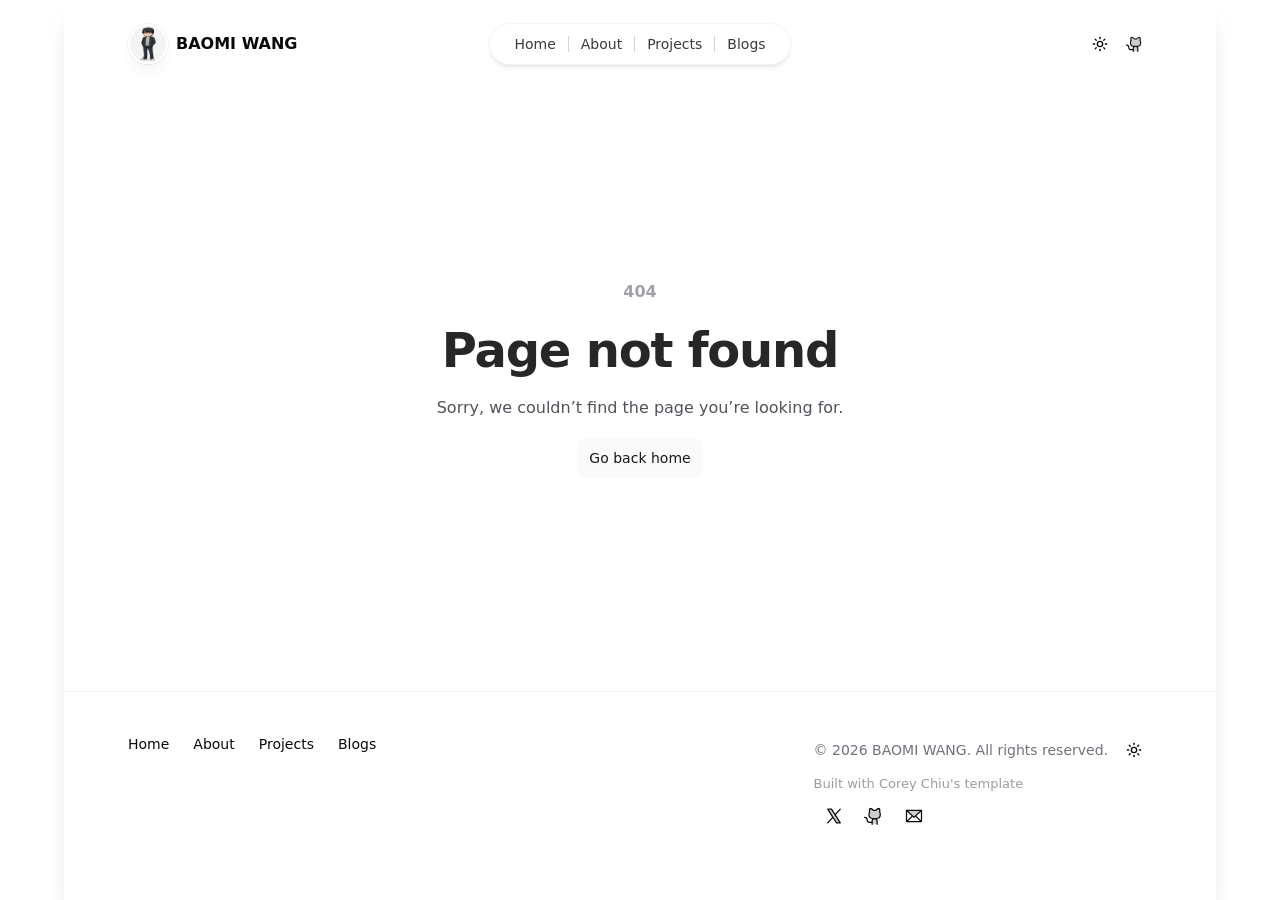
==== commit ee41f67b: "Add verified professional profile" ====
--- a/404/index.html
+++ b/404/index.html
@@ -1 +1 @@
-<!DOCTYPE html><html lang="en" class="h-full antialiased"><head><meta charSet="utf-8"/><meta name="viewport" content="width=device-width, initial-scale=1"/><link rel="preload" as="image" href="/_next/static/media/avatar.9a8bc47f.png" fetchPriority="high"/><link rel="stylesheet" href="/_next/static/css/3c6af9a00c6f5b62.css" data-precedence="next"/><link rel="preload" as="script" fetchPriority="low" href="/_next/static/chunks/webpack-b6b63a03742f3373.js"/><script src="/_next/static/chunks/2200cc46-0723e34013674a45.js" async=""></script><script src="/_next/static/chunks/945-2d40dce0c7ba2f2a.js" async=""></script><script src="/_next/static/chunks/main-app-015b67a89e595b75.js" async=""></script><script src="/_next/static/chunks/498-6332732a779ed0ad.js" async=""></script><script src="/_next/static/chunks/268-250435baf7364845.js" async=""></script><script src="/_next/static/chunks/263-e11ad5ca0b4483c9.js" async=""></script><script src="/_next/static/chunks/289-28e087555e536c2b.js" async=""></script><script src="/_next/static/chunks/541-13f7fe67551e88ea.js" async=""></script><script src="/_next/static/chunks/app/page-9faec8f6022f6a4b.js" async=""></script><script src="/_next/static/chunks/663-eb712504ccf7430f.js" async=""></script><script src="/_next/static/chunks/447-b7f3263cf629a78d.js" async=""></script><script src="/_next/static/chunks/app/layout-59fd1f8d47d12ed3.js" async=""></script><meta name="robots" content="noindex"/><title>Wangbooth - AI Builder 🚀 | Practical AI Engineer</title><meta name="description" content="I’m Wangbooth, a software engineer based in Hangzhou, China. I like thinking and tinkering!"/><link rel="alternate" type="application/rss+xml" href="https://wangbaomi.com/feed.xml"/><link rel="icon" href="/favicon.ico" type="image/x-icon" sizes="16x16"/><script src="/_next/static/chunks/polyfills-42372ed130431b0a.js" noModule=""></script></head><body class="flex h-full"><script>!function(){try{var d=document.documentElement,c=d.classList;c.remove('light','dark');var e=localStorage.getItem('theme');if('system'===e||(!e&&true)){var t='(prefers-color-scheme: dark)',m=window.matchMedia(t);if(m.media!==t||m.matches){d.style.colorScheme = 'dark';c.add('dark')}else{d.style.colorScheme = 'light';c.add('light')}}else if(e){c.add(e|| '')}if(e==='light'||e==='dark')d.style.colorScheme=e}catch(e){}}()</script><div class="flex w-full"><div class="fixed inset-0 flex justify-center sm:px-8"><div class="flex w-full max-w-7xl lg:px-8"><div class="w-full shadow-xl dark:bg-muted"></div></div></div><div class="relative flex w-full flex-col px-4 sm:px-0"><header class="pointer-events-none relative z-50 flex flex-none flex-col" style="height:var(--header-height);margin-bottom:var(--header-mb)"><div class="top-0 z-10 h-16 pt-6" style="position:var(--header-position)"><div class="sm:px-8 top-[var(--header-top,theme(spacing.6))] w-full" style="position:var(--header-inner-position)"><div class="mx-auto w-full max-w-7xl lg:px-8"><div class="relative px-4 sm:px-8 lg:px-12"><div class="mx-auto max-w-2xl lg:max-w-5xl"><div class="relative flex gap-4"><div class="flex flex-1"><div class="flex flex-row items-center gap-2"><div class="h-10 w-10 rounded-full bg-white/90 p-0.5 shadow-lg shadow-zinc-800/5 ring-1 ring-zinc-900/5 backdrop-blur dark:bg-zinc-800/90 dark:ring-white/10"><a aria-label="Home" class="pointer-events-auto" href="/"><img alt="" fetchPriority="high" width="192" height="192" decoding="async" data-nimg="1" class="rounded-full bg-zinc-100 object-cover dark:bg-zinc-800 h-9 w-9" style="color:transparent;object-position:center 15%" src="/_next/static/media/avatar.9a8bc47f.png"/></a></div><a aria-label="Home" class="pointer-events-auto" href="/"><div class="text-md font-semibold capitalize">Wangbooth</div></a></div></div><div class="flex flex-1 justify-end md:justify-center"><div class="pointer-events-auto md:hidden" data-headlessui-state=""><button class="group flex items-center rounded-full px-4 py-2 text-sm font-medium shadow-lg ring-1 ring-muted backdrop-blur " type="button" aria-expanded="false" data-headlessui-state="">Menu<svg xmlns="http://www.w3.org/2000/svg" width="24" height="24" viewBox="0 0 24 24" fill="none" stroke="currentColor" stroke-width="2" stroke-linecap="round" stroke-linejoin="round" class="lucide lucide-chevron-down ml-3 h-auto w-2"><path d="m6 9 6 6 6-6"></path></svg></button></div><div hidden="" style="position:fixed;top:1px;left:1px;width:1px;height:0;padding:0;margin:-1px;overflow:hidden;clip:rect(0, 0, 0, 0);white-space:nowrap;border-width:0;display:none"></div><nav class="pointer-events-auto hidden md:block"><ul class="flex rounded-full px-3 text-sm font-medium bg-card ring-1 ring-muted shadow-md backdrop-blur"><li><a class="relative block px-3 py-2 transition opacity-80 hover:opacity-100 hover:text-primary" href="/">Home</a></li><li class="flex items-center"><div class="h-4 w-px bg-muted-foreground/30"></div></li><li><a class="relative block px-3 py-2 transition opacity-80 hover:opacity-100 hover:text-primary" href="/about/">About</a></li><li class="flex items-center"><div class="h-4 w-px bg-muted-foreground/30"></div></li><li><a class="relative block px-3 py-2 transition opacity-80 hover:opacity-100 hover:text-primary" href="/projects/">Projects</a></li><li class="flex items-center"><div class="h-4 w-px bg-muted-foreground/30"></div></li><li><a class="relative block px-3 py-2 transition opacity-80 hover:opacity-100 hover:text-primary" href="/blogs/">Blogs</a></li></ul></nav></div><div class="flex justify-end md:flex-1"><div class="pointer-events-auto flex flex-row items-center gap-2 md:mr-2"><button class="inline-flex items-center justify-center gap-2 whitespace-nowrap rounded-md text-sm font-medium transition-colors focus-visible:outline-none focus-visible:ring-1 focus-visible:ring-ring disabled:pointer-events-none disabled:opacity-50 [&amp;_svg]:pointer-events-none [&amp;_svg]:size-4 [&amp;_svg]:shrink-0 hover:bg-accent hover:text-accent-foreground h-9 w-9 relative"><svg xmlns="http://www.w3.org/2000/svg" width="24" height="24" viewBox="0 0 24 24" fill="none" stroke="currentColor" stroke-width="2" stroke-linecap="round" stroke-linejoin="round" class="lucide lucide-sun h-[1.2rem] w-[1.2rem] rotate-0 scale-100 transition-all dark:-rotate-90 dark:scale-0"><circle cx="12" cy="12" r="4"></circle><path d="M12 2v2"></path><path d="M12 20v2"></path><path d="m4.93 4.93 1.41 1.41"></path><path d="m17.66 17.66 1.41 1.41"></path><path d="M2 12h2"></path><path d="M20 12h2"></path><path d="m6.34 17.66-1.41 1.41"></path><path d="m19.07 4.93-1.41 1.41"></path></svg><svg xmlns="http://www.w3.org/2000/svg" width="24" height="24" viewBox="0 0 24 24" fill="none" stroke="currentColor" stroke-width="2" stroke-linecap="round" stroke-linejoin="round" class="lucide lucide-moon absolute h-[1.2rem] w-[1.2rem] rotate-90 scale-0 transition-all dark:rotate-0 dark:scale-100"><path d="M12 3a6 6 0 0 0 9 9 9 9 0 1 1-9-9Z"></path></svg><span class="sr-only">Toggle theme</span></button><a target="_blank" rel="noopener noreferrer nofollow" class="group flex flex-row  justify-start items-center text-md font-medium transition hover:text-teal-500 dark:text-zinc-200 dark:hover:text-teal-500" href="https://github.com/iAmCorey/coreychiu-portfolio-template"><svg xmlns="http://www.w3.org/2000/svg" width="18" height="18" fill="currentColor" viewBox="0 0 256 256"><path d="M208,104v8a48,48,0,0,1-48,48H136a32,32,0,0,1,32,32v40H104V192a32,32,0,0,1,32-32H112a48,48,0,0,1-48-48v-8a49.28,49.28,0,0,1,8.51-27.3A51.92,51.92,0,0,1,76,32a52,52,0,0,1,43.83,24h32.34A52,52,0,0,1,196,32a51.92,51.92,0,0,1,3.49,44.7A49.28,49.28,0,0,1,208,104Z" opacity="0.2"></path><path d="M208.3,75.68A59.74,59.74,0,0,0,202.93,28,8,8,0,0,0,196,24a59.75,59.75,0,0,0-48,24H124A59.75,59.75,0,0,0,76,24a8,8,0,0,0-6.93,4,59.78,59.78,0,0,0-5.38,47.68A58.14,58.14,0,0,0,56,104v8a56.06,56.06,0,0,0,48.44,55.47A39.8,39.8,0,0,0,96,192v8H72a24,24,0,0,1-24-24A40,40,0,0,0,8,136a8,8,0,0,0,0,16,24,24,0,0,1,24,24,40,40,0,0,0,40,40H96v16a8,8,0,0,0,16,0V192a24,24,0,0,1,48,0v40a8,8,0,0,0,16,0V192a39.8,39.8,0,0,0-8.44-24.53A56.06,56.06,0,0,0,216,112v-8A58,58,0,0,0,208.3,75.68ZM200,112a40,40,0,0,1-40,40H112a40,40,0,0,1-40-40v-8a41.74,41.74,0,0,1,6.9-22.48A8,8,0,0,0,80,73.83a43.81,43.81,0,0,1,.79-33.58,43.88,43.88,0,0,1,32.32,20.06A8,8,0,0,0,119.82,64h32.35a8,8,0,0,0,6.74-3.69,43.87,43.87,0,0,1,32.32-20.06A43.81,43.81,0,0,1,192,73.83a8.09,8.09,0,0,0,1,7.65A41.76,41.76,0,0,1,200,104Z"></path></svg><span class="sr-only">Github Repo</span></a></div></div></div></div></div></div></div></div></header><main class="flex-auto"><div class="sm:px-8 flex h-full items-center pt-16 sm:pt-32"><div class="mx-auto w-full max-w-7xl lg:px-8"><div class="relative px-4 sm:px-8 lg:px-12"><div class="mx-auto max-w-2xl lg:max-w-5xl"><div class="flex flex-col items-center"><p class="text-base font-semibold text-zinc-400 dark:text-zinc-500">404</p><h1 class="mt-4 text-4xl font-bold tracking-tight text-zinc-800 sm:text-5xl dark:text-zinc-100">Page not found</h1><p class="mt-4 text-base text-zinc-600 dark:text-zinc-400">Sorry, we couldn’t find the page you’re looking for.</p><a class="inline-flex items-center gap-2 justify-center rounded-md py-2 px-3 text-sm outline-offset-2 transition active:transition-none bg-zinc-50 font-medium text-zinc-900 hover:bg-zinc-100 active:bg-zinc-100 active:text-zinc-900/60 dark:bg-zinc-800/50 dark:text-zinc-300 dark:hover:bg-zinc-800 dark:hover:text-zinc-50 dark:active:bg-zinc-800/50 dark:active:text-zinc-50/70 mt-4" href="/">Go back home</a></div></div></div></div></div></main><footer class="mt-32 flex-none"><div class="sm:px-8"><div class="mx-auto w-full max-w-7xl lg:px-8"><div class="border-t border-muted pb-16 pt-10"><div class="relative px-4 sm:px-8 lg:px-12"><div class="mx-auto max-w-2xl lg:max-w-5xl"><div class="flex flex-col items-center justify-between gap-6 sm:flex-row sm:items-start"><div class="flex flex-wrap justify-center gap-x-6 gap-y-1 text-sm font-medium"><a class="transition hover:text-primary" href="/">Home</a><a class="transition hover:text-primary" href="/about/">About</a><a class="transition hover:text-primary" href="/projects/">Projects</a><a class="transition hover:text-primary" href="/blogs/">Blogs</a></div><div class="flex flex-col justify-center items-start"><div class="flex flex-row justify-end items-center gap-2"><p class="text-sm text-muted-foreground">© <!-- -->2026<!-- --> <!-- -->Wangbooth<!-- -->. All rights reserved.</p><button class="inline-flex items-center justify-center gap-2 whitespace-nowrap rounded-md text-sm font-medium transition-colors focus-visible:outline-none focus-visible:ring-1 focus-visible:ring-ring disabled:pointer-events-none disabled:opacity-50 [&amp;_svg]:pointer-events-none [&amp;_svg]:size-4 [&amp;_svg]:shrink-0 hover:bg-accent hover:text-accent-foreground h-9 w-9 relative"><svg xmlns="http://www.w3.org/2000/svg" width="24" height="24" viewBox="0 0 24 24" fill="none" stroke="currentColor" stroke-width="2" stroke-linecap="round" stroke-linejoin="round" class="lucide lucide-sun h-[1.2rem] w-[1.2rem] rotate-0 scale-100 transition-all dark:-rotate-90 dark:scale-0"><circle cx="12" cy="12" r="4"></circle><path d="M12 2v2"></path><path d="M12 20v2"></path><path d="m4.93 4.93 1.41 1.41"></path><path d="m17.66 17.66 1.41 1.41"></path><path d="M2 12h2"></path><path d="M20 12h2"></path><path d="m6.34 17.66-1.41 1.41"></path><path d="m19.07 4.93-1.41 1.41"></path></svg><svg xmlns="http://www.w3.org/2000/svg" width="24" height="24" viewBox="0 0 24 24" fill="none" stroke="currentColor" stroke-width="2" stroke-linecap="round" stroke-linejoin="round" class="lucide lucide-moon absolute h-[1.2rem] w-[1.2rem] rotate-90 scale-0 transition-all dark:rotate-0 dark:scale-100"><path d="M12 3a6 6 0 0 0 9 9 9 9 0 1 1-9-9Z"></path></svg><span class="sr-only">Toggle theme</span></button></div><p class="text-xs text-muted-foreground/70 mt-1">Built with<!-- --> <a target="_blank" rel="noopener noreferrer" class="hover:text-primary transition-colors" href="https://coreychiu.com">Corey Chiu&#x27;s template</a></p><div class="flex items-center mt-0"><a target="_blank" rel="noreferrer" aria-label="Follow on X" class="inline-flex h-10 w-10 items-center justify-center rounded-md hover:bg-accent hover:text-accent-foreground" href="https://x.com/_lizhe?utm_source=undefined"><svg xmlns="http://www.w3.org/2000/svg" width="20" height="20" fill="currentColor" viewBox="0 0 256 256"><path d="M208,216H160L48,40H96Z" opacity="0.2"></path><path d="M214.75,211.71l-62.6-98.38,61.77-67.95a8,8,0,0,0-11.84-10.76L143.24,99.34,102.75,35.71A8,8,0,0,0,96,32H48a8,8,0,0,0-6.75,12.3l62.6,98.37-61.77,68a8,8,0,1,0,11.84,10.76l58.84-64.72,40.49,63.63A8,8,0,0,0,160,224h48a8,8,0,0,0,6.75-12.29ZM164.39,208,62.57,48h29L193.43,208Z"></path></svg><span class="sr-only">X</span></a><a target="_blank" rel="noreferrer" aria-label="Follow on Github" class="inline-flex h-10 w-10 items-center justify-center rounded-md hover:bg-accent hover:text-accent-foreground" href="https://github.com/wangbooth?utm_source=undefined"><svg xmlns="http://www.w3.org/2000/svg" width="20" height="20" fill="currentColor" viewBox="0 0 256 256"><path d="M208,104v8a48,48,0,0,1-48,48H136a32,32,0,0,1,32,32v40H104V192a32,32,0,0,1,32-32H112a48,48,0,0,1-48-48v-8a49.28,49.28,0,0,1,8.51-27.3A51.92,51.92,0,0,1,76,32a52,52,0,0,1,43.83,24h32.34A52,52,0,0,1,196,32a51.92,51.92,0,0,1,3.49,44.7A49.28,49.28,0,0,1,208,104Z" opacity="0.2"></path><path d="M208.3,75.68A59.74,59.74,0,0,0,202.93,28,8,8,0,0,0,196,24a59.75,59.75,0,0,0-48,24H124A59.75,59.75,0,0,0,76,24a8,8,0,0,0-6.93,4,59.78,59.78,0,0,0-5.38,47.68A58.14,58.14,0,0,0,56,104v8a56.06,56.06,0,0,0,48.44,55.47A39.8,39.8,0,0,0,96,192v8H72a24,24,0,0,1-24-24A40,40,0,0,0,8,136a8,8,0,0,0,0,16,24,24,0,0,1,24,24,40,40,0,0,0,40,40H96v16a8,8,0,0,0,16,0V192a24,24,0,0,1,48,0v40a8,8,0,0,0,16,0V192a39.8,39.8,0,0,0-8.44-24.53A56.06,56.06,0,0,0,216,112v-8A58,58,0,0,0,208.3,75.68ZM200,112a40,40,0,0,1-40,40H112a40,40,0,0,1-40-40v-8a41.74,41.74,0,0,1,6.9-22.48A8,8,0,0,0,80,73.83a43.81,43.81,0,0,1,.79-33.58,43.88,43.88,0,0,1,32.32,20.06A8,8,0,0,0,119.82,64h32.35a8,8,0,0,0,6.74-3.69,43.87,43.87,0,0,1,32.32-20.06A43.81,43.81,0,0,1,192,73.83a8.09,8.09,0,0,0,1,7.65A41.76,41.76,0,0,1,200,104Z"></path></svg><span class="sr-only">Github</span></a><a target="_blank" rel="noreferrer" aria-label="Email" class="inline-flex h-10 w-10 items-center justify-center rounded-md hover:bg-accent hover:text-accent-foreground" href="mailto:wangbooth@gmail.com"><svg xmlns="http://www.w3.org/2000/svg" width="20" height="20" fill="currentColor" viewBox="0 0 256 256"><path d="M224,56l-96,88L32,56Z" opacity="0.2"></path><path d="M224,48H32a8,8,0,0,0-8,8V192a16,16,0,0,0,16,16H216a16,16,0,0,0,16-16V56A8,8,0,0,0,224,48Zm-96,85.15L52.57,64H203.43ZM98.71,128,40,181.81V74.19Zm11.84,10.85,12,11.05a8,8,0,0,0,10.82,0l12-11.05,58,53.15H52.57ZM157.29,128,216,74.18V181.82Z"></path></svg><span class="sr-only">Email</span></a></div></div></div></div></div></div></div></div></footer></div></div><script src="/_next/static/chunks/webpack-b6b63a03742f3373.js" async=""></script><script>(self.__next_f=self.__next_f||[]).push([0]);self.__next_f.push([2,null])</script><script>self.__next_f.push([1,"1:HL[\"/_next/static/css/3c6af9a00c6f5b62.css\",\"style\"]\n"])</script><script>self.__next_f.push([1,"2:I[2433,[],\"\"]\n4:I[9498,[\"498\",\"static/chunks/498-6332732a779ed0ad.js\",\"268\",\"static/chunks/268-250435baf7364845.js\",\"263\",\"static/chunks/263-e11ad5ca0b4483c9.js\",\"289\",\"static/chunks/289-28e087555e536c2b.js\",\"541\",\"static/chunks/541-13f7fe67551e88ea.js\",\"931\",\"static/chunks/app/page-9faec8f6022f6a4b.js\"],\"\"]\n5:I[176,[],\"\"]\n6:I[9414,[],\"\"]\n7:I[1331,[\"498\",\"static/chunks/498-6332732a779ed0ad.js\",\"268\",\"static/chunks/268-250435baf7364845.js\",\"263\",\"static/chunks/263-e11ad5ca0b4483c9.js\",\"663\",\"static/chunks/663-eb712504ccf7430f.js\",\"447\",\"static/chunks/447-b7f3263cf629a78d.js\",\"185\",\"static/chunks/app/layout-59fd1f8d47d12ed3.js\"],\"Providers\"]\n8:I[1947,[\"498\",\"static/chunks/498-6332732a779ed0ad.js\",\"268\",\"static/chunks/268-250435baf7364845.js\",\"263\",\"static/chunks/263-e11ad5ca0b4483c9.js\",\"663\",\"static/chunks/663-eb712504ccf7430f.js\",\"447\",\"static/chunks/447-b7f3263cf629a78d.js\",\"185\",\"static/chunks/app/layout-59fd1f8d47d12ed3.js\"],\"Header\"]\n9:I[573,[\"498\",\"static/chunks/498-6332732a779ed0ad.js\",\"268\",\"static/chunks/268-250435baf7364845.js\",\"263\",\"static/chunks/263-e11ad5ca0b4483c9.js\",\"663\",\"static/chunks/663-eb712504ccf7430f.js\",\"447\",\"static/chunks/447-b7f3263cf629a78d.js\",\"185\",\"static/chunks/app/layout-59fd1f8d47d12ed3.js\"],\"ThemeToggle\"]\na:I[1404,[\"498\",\"static/chunks/498-6332732a779ed0ad.js\",\"268\",\"static/chunks/268-250435baf7364845.js\",\"263\",\"static/chunks/263-e11ad5ca0b4483c9.js\",\"289\",\"static/chunks/289-28e087555e536c2b.js\",\"541\",\"static/chunks/541-13f7fe67551e88ea.js\",\"931\",\"static/chunks/app/page-9faec8f6022f6a4b.js\"],\"default\"]\nb:I[6962,[\"498\",\"static/chunks/498-6332732a779ed0ad.js\",\"268\",\"static/chunks/268-250435baf7364845.js\",\"263\",\"static/chunks/263-e11ad5ca0b4483c9.js\",\"663\",\"static/chunks/663-eb712504ccf7430f.js\",\"447\",\"static/chunks/447-b7f3263cf629a78d.js\",\"185\",\"static/chunks/app/layout-59fd1f8d47d12ed3.js\"],\"default\"]\nc:I[5930,[\"498\",\"static/chunks/498-6332732a779ed0ad.js\",\"268\",\"static/chunks/268-250435baf7364845.js\",\"263\",\"static/chunks/263-e11ad5ca0b4483c9.js\",\"663\",\"static/chunks/663-eb712"])</script><script>self.__next_f.push([1,"504ccf7430f.js\",\"447\",\"static/chunks/447-b7f3263cf629a78d.js\",\"185\",\"static/chunks/app/layout-59fd1f8d47d12ed3.js\"],\"PlausibleAnalytics\"]\ne:I[8528,[],\"\"]\nf:[]\n"])</script><script>self.__next_f.push([1,"0:[\"$\",\"$L2\",null,{\"buildId\":\"ZZQakiyPItNFO_vPsrEPX\",\"assetPrefix\":\"\",\"urlParts\":[\"\",\"_not-found\",\"\"],\"initialTree\":[\"\",{\"children\":[\"/_not-found\",{\"children\":[\"__PAGE__\",{}]}]},\"$undefined\",\"$undefined\",true],\"initialSeedData\":[\"\",{\"children\":[\"/_not-found\",{\"children\":[\"__PAGE__\",{},[[\"$L3\",[\"$\",\"div\",null,{\"className\":\"sm:px-8 flex h-full items-center pt-16 sm:pt-32\",\"children\":[\"$\",\"div\",null,{\"className\":\"mx-auto w-full max-w-7xl lg:px-8\",\"children\":[\"$\",\"div\",null,{\"className\":\"relative px-4 sm:px-8 lg:px-12\",\"children\":[\"$\",\"div\",null,{\"className\":\"mx-auto max-w-2xl lg:max-w-5xl\",\"children\":[\"$\",\"div\",null,{\"className\":\"flex flex-col items-center\",\"children\":[[\"$\",\"p\",null,{\"className\":\"text-base font-semibold text-zinc-400 dark:text-zinc-500\",\"children\":\"404\"}],[\"$\",\"h1\",null,{\"className\":\"mt-4 text-4xl font-bold tracking-tight text-zinc-800 sm:text-5xl dark:text-zinc-100\",\"children\":\"Page not found\"}],[\"$\",\"p\",null,{\"className\":\"mt-4 text-base text-zinc-600 dark:text-zinc-400\",\"children\":\"Sorry, we couldn’t find the page you’re looking for.\"}],[\"$\",\"$L4\",null,{\"className\":\"inline-flex items-center gap-2 justify-center rounded-md py-2 px-3 text-sm outline-offset-2 transition active:transition-none bg-zinc-50 font-medium text-zinc-900 hover:bg-zinc-100 active:bg-zinc-100 active:text-zinc-900/60 dark:bg-zinc-800/50 dark:text-zinc-300 dark:hover:bg-zinc-800 dark:hover:text-zinc-50 dark:active:bg-zinc-800/50 dark:active:text-zinc-50/70 mt-4\",\"href\":\"/\",\"children\":\"Go back home\"}]]}]}]}]}]}],null],null],null]},[null,[\"$\",\"$L5\",null,{\"parallelRouterKey\":\"children\",\"segmentPath\":[\"children\",\"/_not-found\",\"children\"],\"error\":\"$undefined\",\"errorStyles\":\"$undefined\",\"errorScripts\":\"$undefined\",\"template\":[\"$\",\"$L6\",null,{}],\"templateStyles\":\"$undefined\",\"templateScripts\":\"$undefined\",\"notFound\":\"$undefined\",\"notFoundStyles\":\"$undefined\"}]],null]},[[[[\"$\",\"link\",\"0\",{\"rel\":\"stylesheet\",\"href\":\"/_next/static/css/3c6af9a00c6f5b62.css\",\"precedence\":\"next\",\"crossOrigin\":\"$undefined\"}]],[\"$\",\"html\",null,{\"lang\":\"en\",\"className\":\"h-full antialiased\",\"suppressHydrationWarning\":true,\"children\":[\"$\",\"body\",null,{\"className\":\"flex h-full\",\"children\":[\"$\",\"$L7\",null,{\"children\":[[\"$\",\"div\",null,{\"className\":\"flex w-full\",\"children\":[[\"$\",\"div\",null,{\"className\":\"fixed inset-0 flex justify-center sm:px-8\",\"children\":[\"$\",\"div\",null,{\"className\":\"flex w-full max-w-7xl lg:px-8\",\"children\":[\"$\",\"div\",null,{\"className\":\"w-full shadow-xl dark:bg-muted\"}]}]}],[\"$\",\"div\",null,{\"className\":\"relative flex w-full flex-col px-4 sm:px-0\",\"children\":[[\"$\",\"$L8\",null,{}],[\"$\",\"main\",null,{\"className\":\"flex-auto\",\"children\":[\"$\",\"$L5\",null,{\"parallelRouterKey\":\"children\",\"segmentPath\":[\"children\"],\"error\":\"$undefined\",\"errorStyles\":\"$undefined\",\"errorScripts\":\"$undefined\",\"template\":[\"$\",\"$L6\",null,{}],\"templateStyles\":\"$undefined\",\"templateScripts\":\"$undefined\",\"notFound\":[\"$\",\"div\",null,{\"className\":\"sm:px-8 flex h-full items-center pt-16 sm:pt-32\",\"children\":[\"$\",\"div\",null,{\"className\":\"mx-auto w-full max-w-7xl lg:px-8\",\"children\":[\"$\",\"div\",null,{\"className\":\"relative px-4 sm:px-8 lg:px-12\",\"children\":[\"$\",\"div\",null,{\"className\":\"mx-auto max-w-2xl lg:max-w-5xl\",\"children\":[\"$\",\"div\",null,{\"className\":\"flex flex-col items-center\",\"children\":[[\"$\",\"p\",null,{\"className\":\"text-base font-semibold text-zinc-400 dark:text-zinc-500\",\"children\":\"404\"}],[\"$\",\"h1\",null,{\"className\":\"mt-4 text-4xl font-bold tracking-tight text-zinc-800 sm:text-5xl dark:text-zinc-100\",\"children\":\"Page not found\"}],[\"$\",\"p\",null,{\"className\":\"mt-4 text-base text-zinc-600 dark:text-zinc-400\",\"children\":\"Sorry, we couldn’t find the page you’re looking for.\"}],[\"$\",\"$L4\",null,{\"className\":\"inline-flex items-center gap-2 justify-center rounded-md py-2 px-3 text-sm outline-offset-2 transition active:transition-none bg-zinc-50 font-medium text-zinc-900 hover:bg-zinc-100 active:bg-zinc-100 active:text-zinc-900/60 dark:bg-zinc-800/50 dark:text-zinc-300 dark:hover:bg-zinc-800 dark:hover:text-zinc-50 dark:active:bg-zinc-800/50 dark:active:text-zinc-50/70 mt-4\",\"href\":\"/\",\"children\":\"Go back home\"}]]}]}]}]}]}],\"notFoundStyles\":[]}]}],[\"$\",\"footer\",null,{\"className\":\"mt-32 flex-none\",\"children\":[\"$\",\"div\",null,{\"className\":\"sm:px-8\",\"children\":[\"$\",\"div\",null,{\"className\":\"mx-auto w-full max-w-7xl lg:px-8\",\"children\":[\"$\",\"div\",null,{\"className\":\"border-t border-muted pb-16 pt-10\",\"children\":[\"$\",\"div\",null,{\"className\":\"relative px-4 sm:px-8 lg:px-12\",\"children\":[\"$\",\"div\",null,{\"className\":\"mx-auto max-w-2xl lg:max-w-5xl\",\"children\":[\"$\",\"div\",null,{\"className\":\"flex flex-col items-center justify-between gap-6 sm:flex-row sm:items-start\",\"children\":[[\"$\",\"div\",null,{\"className\":\"flex flex-wrap justify-center gap-x-6 gap-y-1 text-sm font-medium\",\"children\":[[\"$\",\"$L4\",null,{\"href\":\"/\",\"className\":\"transition hover:text-primary\",\"children\":\"Home\"}],[\"$\",\"$L4\",null,{\"href\":\"/about\",\"className\":\"transition hover:text-primary\",\"children\":\"About\"}],[\"$\",\"$L4\",null,{\"href\":\"/projects\",\"className\":\"transition hover:text-primary\",\"children\":\"Projects\"}],[\"$\",\"$L4\",null,{\"href\":\"/blogs\",\"className\":\"transition hover:text-primary\",\"children\":\"Blogs\"}]]}],[\"$\",\"div\",null,{\"className\":\"flex flex-col justify-center items-start\",\"children\":[[\"$\",\"div\",null,{\"className\":\"flex flex-row justify-end items-center gap-2\",\"children\":[[\"$\",\"p\",null,{\"className\":\"text-sm text-muted-foreground\",\"children\":[\"© \",2026,\" \",\"Wangbooth\",\". All rights reserved.\"]}],[\"$\",\"$L9\",null,{}]]}],[\"$\",\"p\",null,{\"className\":\"text-xs text-muted-foreground/70 mt-1\",\"children\":[\"Built with\",\" \",[\"$\",\"$L4\",null,{\"href\":\"https://coreychiu.com\",\"target\":\"_blank\",\"rel\":\"noopener noreferrer\",\"className\":\"hover:text-primary transition-colors\",\"children\":\"Corey Chiu's template\"}]]}],[\"$\",\"$La\",null,{\"className\":\"mt-0\"}]]}]]}]}]}]}]}]}]}]]}]]}],[null,[\"$\",\"$Lb\",null,{}],[\"$\",\"$Lc\",null,{}]]]}]}]}]],null],null],\"couldBeIntercepted\":false,\"initialHead\":[[\"$\",\"meta\",null,{\"name\":\"robots\",\"content\":\"noindex\"}],\"$Ld\"],\"globalErrorComponent\":\"$e\",\"missingSlots\":\"$Wf\"}]\n"])</script><script>self.__next_f.push([1,"d:[[\"$\",\"meta\",\"0\",{\"name\":\"viewport\",\"content\":\"width=device-width, initial-scale=1\"}],[\"$\",\"meta\",\"1\",{\"charSet\":\"utf-8\"}],[\"$\",\"title\",\"2\",{\"children\":\"Wangbooth - AI Builder 🚀 | Practical AI Engineer\"}],[\"$\",\"meta\",\"3\",{\"name\":\"description\",\"content\":\"I’m Wangbooth, a software engineer based in Hangzhou, China. I like thinking and tinkering!\"}],[\"$\",\"link\",\"4\",{\"rel\":\"alternate\",\"type\":\"application/rss+xml\",\"href\":\"https://wangbaomi.com/feed.xml\"}],[\"$\",\"link\",\"5\",{\"rel\":\"icon\",\"href\":\"/favicon.ico\",\"type\":\"image/x-icon\",\"sizes\":\"16x16\"}]]\n3:null\n"])</script></body></html>+<!DOCTYPE html><html lang="en" class="h-full antialiased"><head><meta charSet="utf-8"/><meta name="viewport" content="width=device-width, initial-scale=1"/><link rel="preload" as="image" href="/_next/static/media/avatar.9a8bc47f.png" fetchPriority="high"/><link rel="stylesheet" href="/_next/static/css/b83ebbc5d22572f5.css" data-precedence="next"/><link rel="preload" as="script" fetchPriority="low" href="/_next/static/chunks/webpack-b6b63a03742f3373.js"/><script src="/_next/static/chunks/2200cc46-0723e34013674a45.js" async=""></script><script src="/_next/static/chunks/945-2d40dce0c7ba2f2a.js" async=""></script><script src="/_next/static/chunks/main-app-015b67a89e595b75.js" async=""></script><script src="/_next/static/chunks/498-6332732a779ed0ad.js" async=""></script><script src="/_next/static/chunks/268-250435baf7364845.js" async=""></script><script src="/_next/static/chunks/263-e11ad5ca0b4483c9.js" async=""></script><script src="/_next/static/chunks/289-28e087555e536c2b.js" async=""></script><script src="/_next/static/chunks/541-13f7fe67551e88ea.js" async=""></script><script src="/_next/static/chunks/app/page-0b224416c88ce983.js" async=""></script><script src="/_next/static/chunks/663-eb712504ccf7430f.js" async=""></script><script src="/_next/static/chunks/447-b7f3263cf629a78d.js" async=""></script><script src="/_next/static/chunks/app/layout-5287a54750c21dd3.js" async=""></script><meta name="robots" content="noindex"/><title>BAOMI WANG - Founder and Researcher at DeepMem Labs LLC</title><meta name="description" content="I am an AI builder and software engineer based in Hangzhou, China. My current work focuses on large language models, AI agents, retrieval-augmented generation, and memory systems."/><link rel="alternate" type="application/rss+xml" href="https://wangbaomi.com/feed.xml"/><link rel="icon" href="/favicon.ico" type="image/x-icon" sizes="16x16"/><script src="/_next/static/chunks/polyfills-42372ed130431b0a.js" noModule=""></script></head><body class="flex h-full"><script type="application/ld+json">{"@context":"https://schema.org","@type":"Person","name":"BAOMI WANG","email":"mailto:booth@deepmem.ai","url":"https://wangbaomi.com","jobTitle":"Founder and Researcher","affiliation":[{"@type":"Organization","name":"DeepMem Labs LLC","url":"https://deepmem.ai"},{"@type":"Organization","name":"Guiyi Intelligent"}],"alumniOf":{"@type":"CollegeOrUniversity","name":"University of Electronic Science and Technology of China"},"sameAs":["https://github.com/wangbooth","https://x.com/_lizhe"]}</script><script>!function(){try{var d=document.documentElement,c=d.classList;c.remove('light','dark');var e=localStorage.getItem('theme');if('system'===e||(!e&&true)){var t='(prefers-color-scheme: dark)',m=window.matchMedia(t);if(m.media!==t||m.matches){d.style.colorScheme = 'dark';c.add('dark')}else{d.style.colorScheme = 'light';c.add('light')}}else if(e){c.add(e|| '')}if(e==='light'||e==='dark')d.style.colorScheme=e}catch(e){}}()</script><div class="flex w-full"><div class="fixed inset-0 flex justify-center sm:px-8"><div class="flex w-full max-w-7xl lg:px-8"><div class="w-full shadow-xl dark:bg-muted"></div></div></div><div class="relative flex w-full flex-col px-4 sm:px-0"><header class="pointer-events-none relative z-50 flex flex-none flex-col" style="height:var(--header-height);margin-bottom:var(--header-mb)"><div class="top-0 z-10 h-16 pt-6" style="position:var(--header-position)"><div class="sm:px-8 top-[var(--header-top,theme(spacing.6))] w-full" style="position:var(--header-inner-position)"><div class="mx-auto w-full max-w-7xl lg:px-8"><div class="relative px-4 sm:px-8 lg:px-12"><div class="mx-auto max-w-2xl lg:max-w-5xl"><div class="relative flex gap-4"><div class="flex flex-1"><div class="flex flex-row items-center gap-2"><div class="h-10 w-10 rounded-full bg-white/90 p-0.5 shadow-lg shadow-zinc-800/5 ring-1 ring-zinc-900/5 backdrop-blur dark:bg-zinc-800/90 dark:ring-white/10"><a aria-label="Home" class="pointer-events-auto" href="/"><img alt="" fetchPriority="high" width="192" height="192" decoding="async" data-nimg="1" class="rounded-full bg-zinc-100 object-cover dark:bg-zinc-800 h-9 w-9" style="color:transparent;object-position:center 15%" src="/_next/static/media/avatar.9a8bc47f.png"/></a></div><a aria-label="Home" class="pointer-events-auto" href="/"><div class="text-md font-semibold capitalize">BAOMI WANG</div></a></div></div><div class="flex flex-1 justify-end md:justify-center"><div class="pointer-events-auto md:hidden" data-headlessui-state=""><button class="group flex items-center rounded-full px-4 py-2 text-sm font-medium shadow-lg ring-1 ring-muted backdrop-blur " type="button" aria-expanded="false" data-headlessui-state="">Menu<svg xmlns="http://www.w3.org/2000/svg" width="24" height="24" viewBox="0 0 24 24" fill="none" stroke="currentColor" stroke-width="2" stroke-linecap="round" stroke-linejoin="round" class="lucide lucide-chevron-down ml-3 h-auto w-2"><path d="m6 9 6 6 6-6"></path></svg></button></div><div hidden="" style="position:fixed;top:1px;left:1px;width:1px;height:0;padding:0;margin:-1px;overflow:hidden;clip:rect(0, 0, 0, 0);white-space:nowrap;border-width:0;display:none"></div><nav class="pointer-events-auto hidden md:block"><ul class="flex rounded-full px-3 text-sm font-medium bg-card ring-1 ring-muted shadow-md backdrop-blur"><li><a class="relative block px-3 py-2 transition opacity-80 hover:opacity-100 hover:text-primary" href="/">Home</a></li><li class="flex items-center"><div class="h-4 w-px bg-muted-foreground/30"></div></li><li><a class="relative block px-3 py-2 transition opacity-80 hover:opacity-100 hover:text-primary" href="/about/">About</a></li><li class="flex items-center"><div class="h-4 w-px bg-muted-foreground/30"></div></li><li><a class="relative block px-3 py-2 transition opacity-80 hover:opacity-100 hover:text-primary" href="/projects/">Projects</a></li><li class="flex items-center"><div class="h-4 w-px bg-muted-foreground/30"></div></li><li><a class="relative block px-3 py-2 transition opacity-80 hover:opacity-100 hover:text-primary" href="/blogs/">Blogs</a></li></ul></nav></div><div class="flex justify-end md:flex-1"><div class="pointer-events-auto flex flex-row items-center gap-2 md:mr-2"><button class="inline-flex items-center justify-center gap-2 whitespace-nowrap rounded-md text-sm font-medium transition-colors focus-visible:outline-none focus-visible:ring-1 focus-visible:ring-ring disabled:pointer-events-none disabled:opacity-50 [&amp;_svg]:pointer-events-none [&amp;_svg]:size-4 [&amp;_svg]:shrink-0 hover:bg-accent hover:text-accent-foreground h-9 w-9 relative"><svg xmlns="http://www.w3.org/2000/svg" width="24" height="24" viewBox="0 0 24 24" fill="none" stroke="currentColor" stroke-width="2" stroke-linecap="round" stroke-linejoin="round" class="lucide lucide-sun h-[1.2rem] w-[1.2rem] rotate-0 scale-100 transition-all dark:-rotate-90 dark:scale-0"><circle cx="12" cy="12" r="4"></circle><path d="M12 2v2"></path><path d="M12 20v2"></path><path d="m4.93 4.93 1.41 1.41"></path><path d="m17.66 17.66 1.41 1.41"></path><path d="M2 12h2"></path><path d="M20 12h2"></path><path d="m6.34 17.66-1.41 1.41"></path><path d="m19.07 4.93-1.41 1.41"></path></svg><svg xmlns="http://www.w3.org/2000/svg" width="24" height="24" viewBox="0 0 24 24" fill="none" stroke="currentColor" stroke-width="2" stroke-linecap="round" stroke-linejoin="round" class="lucide lucide-moon absolute h-[1.2rem] w-[1.2rem] rotate-90 scale-0 transition-all dark:rotate-0 dark:scale-100"><path d="M12 3a6 6 0 0 0 9 9 9 9 0 1 1-9-9Z"></path></svg><span class="sr-only">Toggle theme</span></button><a target="_blank" rel="noopener noreferrer nofollow" class="group flex flex-row  justify-start items-center text-md font-medium transition hover:text-teal-500 dark:text-zinc-200 dark:hover:text-teal-500" href="https://github.com/iAmCorey/coreychiu-portfolio-template"><svg xmlns="http://www.w3.org/2000/svg" width="18" height="18" fill="currentColor" viewBox="0 0 256 256"><path d="M208,104v8a48,48,0,0,1-48,48H136a32,32,0,0,1,32,32v40H104V192a32,32,0,0,1,32-32H112a48,48,0,0,1-48-48v-8a49.28,49.28,0,0,1,8.51-27.3A51.92,51.92,0,0,1,76,32a52,52,0,0,1,43.83,24h32.34A52,52,0,0,1,196,32a51.92,51.92,0,0,1,3.49,44.7A49.28,49.28,0,0,1,208,104Z" opacity="0.2"></path><path d="M208.3,75.68A59.74,59.74,0,0,0,202.93,28,8,8,0,0,0,196,24a59.75,59.75,0,0,0-48,24H124A59.75,59.75,0,0,0,76,24a8,8,0,0,0-6.93,4,59.78,59.78,0,0,0-5.38,47.68A58.14,58.14,0,0,0,56,104v8a56.06,56.06,0,0,0,48.44,55.47A39.8,39.8,0,0,0,96,192v8H72a24,24,0,0,1-24-24A40,40,0,0,0,8,136a8,8,0,0,0,0,16,24,24,0,0,1,24,24,40,40,0,0,0,40,40H96v16a8,8,0,0,0,16,0V192a24,24,0,0,1,48,0v40a8,8,0,0,0,16,0V192a39.8,39.8,0,0,0-8.44-24.53A56.06,56.06,0,0,0,216,112v-8A58,58,0,0,0,208.3,75.68ZM200,112a40,40,0,0,1-40,40H112a40,40,0,0,1-40-40v-8a41.74,41.74,0,0,1,6.9-22.48A8,8,0,0,0,80,73.83a43.81,43.81,0,0,1,.79-33.58,43.88,43.88,0,0,1,32.32,20.06A8,8,0,0,0,119.82,64h32.35a8,8,0,0,0,6.74-3.69,43.87,43.87,0,0,1,32.32-20.06A43.81,43.81,0,0,1,192,73.83a8.09,8.09,0,0,0,1,7.65A41.76,41.76,0,0,1,200,104Z"></path></svg><span class="sr-only">Github Repo</span></a></div></div></div></div></div></div></div></div></header><main class="flex-auto"><div class="sm:px-8 flex h-full items-center pt-16 sm:pt-32"><div class="mx-auto w-full max-w-7xl lg:px-8"><div class="relative px-4 sm:px-8 lg:px-12"><div class="mx-auto max-w-2xl lg:max-w-5xl"><div class="flex flex-col items-center"><p class="text-base font-semibold text-zinc-400 dark:text-zinc-500">404</p><h1 class="mt-4 text-4xl font-bold tracking-tight text-zinc-800 sm:text-5xl dark:text-zinc-100">Page not found</h1><p class="mt-4 text-base text-zinc-600 dark:text-zinc-400">Sorry, we couldn’t find the page you’re looking for.</p><a class="inline-flex items-center gap-2 justify-center rounded-md py-2 px-3 text-sm outline-offset-2 transition active:transition-none bg-zinc-50 font-medium text-zinc-900 hover:bg-zinc-100 active:bg-zinc-100 active:text-zinc-900/60 dark:bg-zinc-800/50 dark:text-zinc-300 dark:hover:bg-zinc-800 dark:hover:text-zinc-50 dark:active:bg-zinc-800/50 dark:active:text-zinc-50/70 mt-4" href="/">Go back home</a></div></div></div></div></div></main><footer class="mt-32 flex-none"><div class="sm:px-8"><div class="mx-auto w-full max-w-7xl lg:px-8"><div class="border-t border-muted pb-16 pt-10"><div class="relative px-4 sm:px-8 lg:px-12"><div class="mx-auto max-w-2xl lg:max-w-5xl"><div class="flex flex-col items-center justify-between gap-6 sm:flex-row sm:items-start"><div class="flex flex-wrap justify-center gap-x-6 gap-y-1 text-sm font-medium"><a class="transition hover:text-primary" href="/">Home</a><a class="transition hover:text-primary" href="/about/">About</a><a class="transition hover:text-primary" href="/projects/">Projects</a><a class="transition hover:text-primary" href="/blogs/">Blogs</a></div><div class="flex flex-col justify-center items-start"><div class="flex flex-row justify-end items-center gap-2"><p class="text-sm text-muted-foreground">© <!-- -->2026<!-- --> <!-- -->BAOMI WANG<!-- -->. All rights reserved.</p><button class="inline-flex items-center justify-center gap-2 whitespace-nowrap rounded-md text-sm font-medium transition-colors focus-visible:outline-none focus-visible:ring-1 focus-visible:ring-ring disabled:pointer-events-none disabled:opacity-50 [&amp;_svg]:pointer-events-none [&amp;_svg]:size-4 [&amp;_svg]:shrink-0 hover:bg-accent hover:text-accent-foreground h-9 w-9 relative"><svg xmlns="http://www.w3.org/2000/svg" width="24" height="24" viewBox="0 0 24 24" fill="none" stroke="currentColor" stroke-width="2" stroke-linecap="round" stroke-linejoin="round" class="lucide lucide-sun h-[1.2rem] w-[1.2rem] rotate-0 scale-100 transition-all dark:-rotate-90 dark:scale-0"><circle cx="12" cy="12" r="4"></circle><path d="M12 2v2"></path><path d="M12 20v2"></path><path d="m4.93 4.93 1.41 1.41"></path><path d="m17.66 17.66 1.41 1.41"></path><path d="M2 12h2"></path><path d="M20 12h2"></path><path d="m6.34 17.66-1.41 1.41"></path><path d="m19.07 4.93-1.41 1.41"></path></svg><svg xmlns="http://www.w3.org/2000/svg" width="24" height="24" viewBox="0 0 24 24" fill="none" stroke="currentColor" stroke-width="2" stroke-linecap="round" stroke-linejoin="round" class="lucide lucide-moon absolute h-[1.2rem] w-[1.2rem] rotate-90 scale-0 transition-all dark:rotate-0 dark:scale-100"><path d="M12 3a6 6 0 0 0 9 9 9 9 0 1 1-9-9Z"></path></svg><span class="sr-only">Toggle theme</span></button></div><p class="text-xs text-muted-foreground/70 mt-1">Built with<!-- --> <a target="_blank" rel="noopener noreferrer" class="hover:text-primary transition-colors" href="https://coreychiu.com">Corey Chiu&#x27;s template</a></p><div class="flex items-center mt-0"><a target="_blank" rel="noreferrer" aria-label="Follow on X" class="inline-flex h-10 w-10 items-center justify-center rounded-md hover:bg-accent hover:text-accent-foreground" href="https://x.com/_lizhe?utm_source=undefined"><svg xmlns="http://www.w3.org/2000/svg" width="20" height="20" fill="currentColor" viewBox="0 0 256 256"><path d="M208,216H160L48,40H96Z" opacity="0.2"></path><path d="M214.75,211.71l-62.6-98.38,61.77-67.95a8,8,0,0,0-11.84-10.76L143.24,99.34,102.75,35.71A8,8,0,0,0,96,32H48a8,8,0,0,0-6.75,12.3l62.6,98.37-61.77,68a8,8,0,1,0,11.84,10.76l58.84-64.72,40.49,63.63A8,8,0,0,0,160,224h48a8,8,0,0,0,6.75-12.29ZM164.39,208,62.57,48h29L193.43,208Z"></path></svg><span class="sr-only">X</span></a><a target="_blank" rel="noreferrer" aria-label="Follow on Github" class="inline-flex h-10 w-10 items-center justify-center rounded-md hover:bg-accent hover:text-accent-foreground" href="https://github.com/wangbooth?utm_source=undefined"><svg xmlns="http://www.w3.org/2000/svg" width="20" height="20" fill="currentColor" viewBox="0 0 256 256"><path d="M208,104v8a48,48,0,0,1-48,48H136a32,32,0,0,1,32,32v40H104V192a32,32,0,0,1,32-32H112a48,48,0,0,1-48-48v-8a49.28,49.28,0,0,1,8.51-27.3A51.92,51.92,0,0,1,76,32a52,52,0,0,1,43.83,24h32.34A52,52,0,0,1,196,32a51.92,51.92,0,0,1,3.49,44.7A49.28,49.28,0,0,1,208,104Z" opacity="0.2"></path><path d="M208.3,75.68A59.74,59.74,0,0,0,202.93,28,8,8,0,0,0,196,24a59.75,59.75,0,0,0-48,24H124A59.75,59.75,0,0,0,76,24a8,8,0,0,0-6.93,4,59.78,59.78,0,0,0-5.38,47.68A58.14,58.14,0,0,0,56,104v8a56.06,56.06,0,0,0,48.44,55.47A39.8,39.8,0,0,0,96,192v8H72a24,24,0,0,1-24-24A40,40,0,0,0,8,136a8,8,0,0,0,0,16,24,24,0,0,1,24,24,40,40,0,0,0,40,40H96v16a8,8,0,0,0,16,0V192a24,24,0,0,1,48,0v40a8,8,0,0,0,16,0V192a39.8,39.8,0,0,0-8.44-24.53A56.06,56.06,0,0,0,216,112v-8A58,58,0,0,0,208.3,75.68ZM200,112a40,40,0,0,1-40,40H112a40,40,0,0,1-40-40v-8a41.74,41.74,0,0,1,6.9-22.48A8,8,0,0,0,80,73.83a43.81,43.81,0,0,1,.79-33.58,43.88,43.88,0,0,1,32.32,20.06A8,8,0,0,0,119.82,64h32.35a8,8,0,0,0,6.74-3.69,43.87,43.87,0,0,1,32.32-20.06A43.81,43.81,0,0,1,192,73.83a8.09,8.09,0,0,0,1,7.65A41.76,41.76,0,0,1,200,104Z"></path></svg><span class="sr-only">Github</span></a><a target="_blank" rel="noreferrer" aria-label="Email" class="inline-flex h-10 w-10 items-center justify-center rounded-md hover:bg-accent hover:text-accent-foreground" href="mailto:booth@deepmem.ai"><svg xmlns="http://www.w3.org/2000/svg" width="20" height="20" fill="currentColor" viewBox="0 0 256 256"><path d="M224,56l-96,88L32,56Z" opacity="0.2"></path><path d="M224,48H32a8,8,0,0,0-8,8V192a16,16,0,0,0,16,16H216a16,16,0,0,0,16-16V56A8,8,0,0,0,224,48Zm-96,85.15L52.57,64H203.43ZM98.71,128,40,181.81V74.19Zm11.84,10.85,12,11.05a8,8,0,0,0,10.82,0l12-11.05,58,53.15H52.57ZM157.29,128,216,74.18V181.82Z"></path></svg><span class="sr-only">Email</span></a></div></div></div></div></div></div></div></div></footer></div></div><script src="/_next/static/chunks/webpack-b6b63a03742f3373.js" async=""></script><script>(self.__next_f=self.__next_f||[]).push([0]);self.__next_f.push([2,null])</script><script>self.__next_f.push([1,"1:HL[\"/_next/static/css/b83ebbc5d22572f5.css\",\"style\"]\n"])</script><script>self.__next_f.push([1,"2:I[2433,[],\"\"]\n4:I[9498,[\"498\",\"static/chunks/498-6332732a779ed0ad.js\",\"268\",\"static/chunks/268-250435baf7364845.js\",\"263\",\"static/chunks/263-e11ad5ca0b4483c9.js\",\"289\",\"static/chunks/289-28e087555e536c2b.js\",\"541\",\"static/chunks/541-13f7fe67551e88ea.js\",\"931\",\"static/chunks/app/page-0b224416c88ce983.js\"],\"\"]\n5:I[176,[],\"\"]\n6:I[9414,[],\"\"]\n7:I[1331,[\"498\",\"static/chunks/498-6332732a779ed0ad.js\",\"268\",\"static/chunks/268-250435baf7364845.js\",\"263\",\"static/chunks/263-e11ad5ca0b4483c9.js\",\"663\",\"static/chunks/663-eb712504ccf7430f.js\",\"447\",\"static/chunks/447-b7f3263cf629a78d.js\",\"185\",\"static/chunks/app/layout-5287a54750c21dd3.js\"],\"Providers\"]\n8:I[1947,[\"498\",\"static/chunks/498-6332732a779ed0ad.js\",\"268\",\"static/chunks/268-250435baf7364845.js\",\"263\",\"static/chunks/263-e11ad5ca0b4483c9.js\",\"663\",\"static/chunks/663-eb712504ccf7430f.js\",\"447\",\"static/chunks/447-b7f3263cf629a78d.js\",\"185\",\"static/chunks/app/layout-5287a54750c21dd3.js\"],\"Header\"]\n9:I[573,[\"498\",\"static/chunks/498-6332732a779ed0ad.js\",\"268\",\"static/chunks/268-250435baf7364845.js\",\"263\",\"static/chunks/263-e11ad5ca0b4483c9.js\",\"663\",\"static/chunks/663-eb712504ccf7430f.js\",\"447\",\"static/chunks/447-b7f3263cf629a78d.js\",\"185\",\"static/chunks/app/layout-5287a54750c21dd3.js\"],\"ThemeToggle\"]\na:I[1404,[\"498\",\"static/chunks/498-6332732a779ed0ad.js\",\"268\",\"static/chunks/268-250435baf7364845.js\",\"263\",\"static/chunks/263-e11ad5ca0b4483c9.js\",\"289\",\"static/chunks/289-28e087555e536c2b.js\",\"541\",\"static/chunks/541-13f7fe67551e88ea.js\",\"931\",\"static/chunks/app/page-0b224416c88ce983.js\"],\"default\"]\nb:I[6962,[\"498\",\"static/chunks/498-6332732a779ed0ad.js\",\"268\",\"static/chunks/268-250435baf7364845.js\",\"263\",\"static/chunks/263-e11ad5ca0b4483c9.js\",\"663\",\"static/chunks/663-eb712504ccf7430f.js\",\"447\",\"static/chunks/447-b7f3263cf629a78d.js\",\"185\",\"static/chunks/app/layout-5287a54750c21dd3.js\"],\"default\"]\nc:I[5930,[\"498\",\"static/chunks/498-6332732a779ed0ad.js\",\"268\",\"static/chunks/268-250435baf7364845.js\",\"263\",\"static/chunks/263-e11ad5ca0b4483c9.js\",\"663\",\"static/chunks/663-eb712"])</script><script>self.__next_f.push([1,"504ccf7430f.js\",\"447\",\"static/chunks/447-b7f3263cf629a78d.js\",\"185\",\"static/chunks/app/layout-5287a54750c21dd3.js\"],\"PlausibleAnalytics\"]\ne:I[8528,[],\"\"]\nf:[]\n"])</script><script>self.__next_f.push([1,"0:[\"$\",\"$L2\",null,{\"buildId\":\"kMXBFajXH_7RGXDLFC0MN\",\"assetPrefix\":\"\",\"urlParts\":[\"\",\"_not-found\",\"\"],\"initialTree\":[\"\",{\"children\":[\"/_not-found\",{\"children\":[\"__PAGE__\",{}]}]},\"$undefined\",\"$undefined\",true],\"initialSeedData\":[\"\",{\"children\":[\"/_not-found\",{\"children\":[\"__PAGE__\",{},[[\"$L3\",[\"$\",\"div\",null,{\"className\":\"sm:px-8 flex h-full items-center pt-16 sm:pt-32\",\"children\":[\"$\",\"div\",null,{\"className\":\"mx-auto w-full max-w-7xl lg:px-8\",\"children\":[\"$\",\"div\",null,{\"className\":\"relative px-4 sm:px-8 lg:px-12\",\"children\":[\"$\",\"div\",null,{\"className\":\"mx-auto max-w-2xl lg:max-w-5xl\",\"children\":[\"$\",\"div\",null,{\"className\":\"flex flex-col items-center\",\"children\":[[\"$\",\"p\",null,{\"className\":\"text-base font-semibold text-zinc-400 dark:text-zinc-500\",\"children\":\"404\"}],[\"$\",\"h1\",null,{\"className\":\"mt-4 text-4xl font-bold tracking-tight text-zinc-800 sm:text-5xl dark:text-zinc-100\",\"children\":\"Page not found\"}],[\"$\",\"p\",null,{\"className\":\"mt-4 text-base text-zinc-600 dark:text-zinc-400\",\"children\":\"Sorry, we couldn’t find the page you’re looking for.\"}],[\"$\",\"$L4\",null,{\"className\":\"inline-flex items-center gap-2 justify-center rounded-md py-2 px-3 text-sm outline-offset-2 transition active:transition-none bg-zinc-50 font-medium text-zinc-900 hover:bg-zinc-100 active:bg-zinc-100 active:text-zinc-900/60 dark:bg-zinc-800/50 dark:text-zinc-300 dark:hover:bg-zinc-800 dark:hover:text-zinc-50 dark:active:bg-zinc-800/50 dark:active:text-zinc-50/70 mt-4\",\"href\":\"/\",\"children\":\"Go back home\"}]]}]}]}]}]}],null],null],null]},[null,[\"$\",\"$L5\",null,{\"parallelRouterKey\":\"children\",\"segmentPath\":[\"children\",\"/_not-found\",\"children\"],\"error\":\"$undefined\",\"errorStyles\":\"$undefined\",\"errorScripts\":\"$undefined\",\"template\":[\"$\",\"$L6\",null,{}],\"templateStyles\":\"$undefined\",\"templateScripts\":\"$undefined\",\"notFound\":\"$undefined\",\"notFoundStyles\":\"$undefined\"}]],null]},[[[[\"$\",\"link\",\"0\",{\"rel\":\"stylesheet\",\"href\":\"/_next/static/css/b83ebbc5d22572f5.css\",\"precedence\":\"next\",\"crossOrigin\":\"$undefined\"}]],[\"$\",\"html\",null,{\"lang\":\"en\",\"className\":\"h-full antialiased\",\"suppressHydrationWarning\":true,\"children\":[\"$\",\"body\",null,{\"className\":\"flex h-full\",\"children\":[[\"$\",\"script\",null,{\"type\":\"application/ld+json\",\"dangerouslySetInnerHTML\":{\"__html\":\"{\\\"@context\\\":\\\"https://schema.org\\\",\\\"@type\\\":\\\"Person\\\",\\\"name\\\":\\\"BAOMI WANG\\\",\\\"email\\\":\\\"mailto:booth@deepmem.ai\\\",\\\"url\\\":\\\"https://wangbaomi.com\\\",\\\"jobTitle\\\":\\\"Founder and Researcher\\\",\\\"affiliation\\\":[{\\\"@type\\\":\\\"Organization\\\",\\\"name\\\":\\\"DeepMem Labs LLC\\\",\\\"url\\\":\\\"https://deepmem.ai\\\"},{\\\"@type\\\":\\\"Organization\\\",\\\"name\\\":\\\"Guiyi Intelligent\\\"}],\\\"alumniOf\\\":{\\\"@type\\\":\\\"CollegeOrUniversity\\\",\\\"name\\\":\\\"University of Electronic Science and Technology of China\\\"},\\\"sameAs\\\":[\\\"https://github.com/wangbooth\\\",\\\"https://x.com/_lizhe\\\"]}\"}}],[\"$\",\"$L7\",null,{\"children\":[[\"$\",\"div\",null,{\"className\":\"flex w-full\",\"children\":[[\"$\",\"div\",null,{\"className\":\"fixed inset-0 flex justify-center sm:px-8\",\"children\":[\"$\",\"div\",null,{\"className\":\"flex w-full max-w-7xl lg:px-8\",\"children\":[\"$\",\"div\",null,{\"className\":\"w-full shadow-xl dark:bg-muted\"}]}]}],[\"$\",\"div\",null,{\"className\":\"relative flex w-full flex-col px-4 sm:px-0\",\"children\":[[\"$\",\"$L8\",null,{}],[\"$\",\"main\",null,{\"className\":\"flex-auto\",\"children\":[\"$\",\"$L5\",null,{\"parallelRouterKey\":\"children\",\"segmentPath\":[\"children\"],\"error\":\"$undefined\",\"errorStyles\":\"$undefined\",\"errorScripts\":\"$undefined\",\"template\":[\"$\",\"$L6\",null,{}],\"templateStyles\":\"$undefined\",\"templateScripts\":\"$undefined\",\"notFound\":[\"$\",\"div\",null,{\"className\":\"sm:px-8 flex h-full items-center pt-16 sm:pt-32\",\"children\":[\"$\",\"div\",null,{\"className\":\"mx-auto w-full max-w-7xl lg:px-8\",\"children\":[\"$\",\"div\",null,{\"className\":\"relative px-4 sm:px-8 lg:px-12\",\"children\":[\"$\",\"div\",null,{\"className\":\"mx-auto max-w-2xl lg:max-w-5xl\",\"children\":[\"$\",\"div\",null,{\"className\":\"flex flex-col items-center\",\"children\":[[\"$\",\"p\",null,{\"className\":\"text-base font-semibold text-zinc-400 dark:text-zinc-500\",\"children\":\"404\"}],[\"$\",\"h1\",null,{\"className\":\"mt-4 text-4xl font-bold tracking-tight text-zinc-800 sm:text-5xl dark:text-zinc-100\",\"children\":\"Page not found\"}],[\"$\",\"p\",null,{\"className\":\"mt-4 text-base text-zinc-600 dark:text-zinc-400\",\"children\":\"Sorry, we couldn’t find the page you’re looking for.\"}],[\"$\",\"$L4\",null,{\"className\":\"inline-flex items-center gap-2 justify-center rounded-md py-2 px-3 text-sm outline-offset-2 transition active:transition-none bg-zinc-50 font-medium text-zinc-900 hover:bg-zinc-100 active:bg-zinc-100 active:text-zinc-900/60 dark:bg-zinc-800/50 dark:text-zinc-300 dark:hover:bg-zinc-800 dark:hover:text-zinc-50 dark:active:bg-zinc-800/50 dark:active:text-zinc-50/70 mt-4\",\"href\":\"/\",\"children\":\"Go back home\"}]]}]}]}]}]}],\"notFoundStyles\":[]}]}],[\"$\",\"footer\",null,{\"className\":\"mt-32 flex-none\",\"children\":[\"$\",\"div\",null,{\"className\":\"sm:px-8\",\"children\":[\"$\",\"div\",null,{\"className\":\"mx-auto w-full max-w-7xl lg:px-8\",\"children\":[\"$\",\"div\",null,{\"className\":\"border-t border-muted pb-16 pt-10\",\"children\":[\"$\",\"div\",null,{\"className\":\"relative px-4 sm:px-8 lg:px-12\",\"children\":[\"$\",\"div\",null,{\"className\":\"mx-auto max-w-2xl lg:max-w-5xl\",\"children\":[\"$\",\"div\",null,{\"className\":\"flex flex-col items-center justify-between gap-6 sm:flex-row sm:items-start\",\"children\":[[\"$\",\"div\",null,{\"className\":\"flex flex-wrap justify-center gap-x-6 gap-y-1 text-sm font-medium\",\"children\":[[\"$\",\"$L4\",null,{\"href\":\"/\",\"className\":\"transition hover:text-primary\",\"children\":\"Home\"}],[\"$\",\"$L4\",null,{\"href\":\"/about\",\"className\":\"transition hover:text-primary\",\"children\":\"About\"}],[\"$\",\"$L4\",null,{\"href\":\"/projects\",\"className\":\"transition hover:text-primary\",\"children\":\"Projects\"}],[\"$\",\"$L4\",null,{\"href\":\"/blogs\",\"className\":\"transition hover:text-primary\",\"children\":\"Blogs\"}]]}],[\"$\",\"div\",null,{\"className\":\"flex flex-col justify-center items-start\",\"children\":[[\"$\",\"div\",null,{\"className\":\"flex flex-row justify-end items-center gap-2\",\"children\":[[\"$\",\"p\",null,{\"className\":\"text-sm text-muted-foreground\",\"children\":[\"© \",2026,\" \",\"BAOMI WANG\",\". All rights reserved.\"]}],[\"$\",\"$L9\",null,{}]]}],[\"$\",\"p\",null,{\"className\":\"text-xs text-muted-foreground/70 mt-1\",\"children\":[\"Built with\",\" \",[\"$\",\"$L4\",null,{\"href\":\"https://coreychiu.com\",\"target\":\"_blank\",\"rel\":\"noopener noreferrer\",\"className\":\"hover:text-primary transition-colors\",\"children\":\"Corey Chiu's template\"}]]}],[\"$\",\"$La\",null,{\"className\":\"mt-0\"}]]}]]}]}]}]}]}]}]}]]}]]}],[null,[\"$\",\"$Lb\",null,{}],[\"$\",\"$Lc\",null,{}]]]}]]}]}]],null],null],\"couldBeIntercepted\":false,\"initialHead\":[[\"$\",\"meta\",null,{\"name\":\"robots\",\"content\":\"noindex\"}],\"$Ld\"],\"globalErrorComponent\":\"$e\",\"missingSlots\":\"$Wf\"}]\n"])</script><script>self.__next_f.push([1,"d:[[\"$\",\"meta\",\"0\",{\"name\":\"viewport\",\"content\":\"width=device-width, initial-scale=1\"}],[\"$\",\"meta\",\"1\",{\"charSet\":\"utf-8\"}],[\"$\",\"title\",\"2\",{\"children\":\"BAOMI WANG - Founder and Researcher at DeepMem Labs LLC\"}],[\"$\",\"meta\",\"3\",{\"name\":\"description\",\"content\":\"I am an AI builder and software engineer based in Hangzhou, China. My current work focuses on large language models, AI agents, retrieval-augmented generation, and memory systems.\"}],[\"$\",\"link\",\"4\",{\"rel\":\"alternate\",\"type\":\"application/rss+xml\",\"href\":\"https://wangbaomi.com/feed.xml\"}],[\"$\",\"link\",\"5\",{\"rel\":\"icon\",\"href\":\"/favicon.ico\",\"type\":\"image/x-icon\",\"sizes\":\"16x16\"}]]\n3:null\n"])</script></body></html>
--- a/_next/static/css/b83ebbc5d22572f5.css
+++ b/_next/static/css/b83ebbc5d22572f5.css
@@ -0,0 +1,3 @@
+pre[class*=language-]{color:#f4f4f5}.token.class-name,.token.function,.token.selector,.token.selector .class,.token.selector.class,.token.tag{color:#f472b6}.token.attr-name,.token.important,.token.keyword,.token.pseudo-class,.token.rule{color:#d4d4d8}.token.module{color:#f472b6}.token.attr-value,.token.class,.token.property,.token.string{color:#5eead4}.token.attr-equals,.token.punctuation{color:#71717a}.language-css .token.function,.token.unit{color:#bae6fd}.token.combinator,.token.comment,.token.operator{color:#a1a1aa}*,:after,:before{--tw-border-spacing-x:0;--tw-border-spacing-y:0;--tw-translate-x:0;--tw-translate-y:0;--tw-rotate:0;--tw-skew-x:0;--tw-skew-y:0;--tw-scale-x:1;--tw-scale-y:1;--tw-pan-x: ;--tw-pan-y: ;--tw-pinch-zoom: ;--tw-scroll-snap-strictness:proximity;--tw-gradient-from-position: ;--tw-gradient-via-position: ;--tw-gradient-to-position: ;--tw-ordinal: ;--tw-slashed-zero: ;--tw-numeric-figure: ;--tw-numeric-spacing: ;--tw-numeric-fraction: ;--tw-ring-inset: ;--tw-ring-offset-width:0px;--tw-ring-offset-color:#fff;--tw-ring-color:rgba(59,130,246,.5);--tw-ring-offset-shadow:0 0 #0000;--tw-ring-shadow:0 0 #0000;--tw-shadow:0 0 #0000;--tw-shadow-colored:0 0 #0000;--tw-blur: ;--tw-brightness: ;--tw-contrast: ;--tw-grayscale: ;--tw-hue-rotate: ;--tw-invert: ;--tw-saturate: ;--tw-sepia: ;--tw-drop-shadow: ;--tw-backdrop-blur: ;--tw-backdrop-brightness: ;--tw-backdrop-contrast: ;--tw-backdrop-grayscale: ;--tw-backdrop-hue-rotate: ;--tw-backdrop-invert: ;--tw-backdrop-opacity: ;--tw-backdrop-saturate: ;--tw-backdrop-sepia: ;--tw-contain-size: ;--tw-contain-layout: ;--tw-contain-paint: ;--tw-contain-style: }::backdrop{--tw-border-spacing-x:0;--tw-border-spacing-y:0;--tw-translate-x:0;--tw-translate-y:0;--tw-rotate:0;--tw-skew-x:0;--tw-skew-y:0;--tw-scale-x:1;--tw-scale-y:1;--tw-pan-x: ;--tw-pan-y: ;--tw-pinch-zoom: ;--tw-scroll-snap-strictness:proximity;--tw-gradient-from-position: ;--tw-gradient-via-position: ;--tw-gradient-to-position: ;--tw-ordinal: ;--tw-slashed-zero: ;--tw-numeric-figure: ;--tw-numeric-spacing: ;--tw-numeric-fraction: ;--tw-ring-inset: ;--tw-ring-offset-width:0px;--tw-ring-offset-color:#fff;--tw-ring-color:rgba(59,130,246,.5);--tw-ring-offset-shadow:0 0 #0000;--tw-ring-shadow:0 0 #0000;--tw-shadow:0 0 #0000;--tw-shadow-colored:0 0 #0000;--tw-blur: ;--tw-brightness: ;--tw-contrast: ;--tw-grayscale: ;--tw-hue-rotate: ;--tw-invert: ;--tw-saturate: ;--tw-sepia: ;--tw-drop-shadow: ;--tw-backdrop-blur: ;--tw-backdrop-brightness: ;--tw-backdrop-contrast: ;--tw-backdrop-grayscale: ;--tw-backdrop-hue-rotate: ;--tw-backdrop-invert: ;--tw-backdrop-opacity: ;--tw-backdrop-saturate: ;--tw-backdrop-sepia: ;--tw-contain-size: ;--tw-contain-layout: ;--tw-contain-paint: ;--tw-contain-style: }/*
+! tailwindcss v3.4.19 | MIT License | https://tailwindcss.com
+*/*,:after,:before{box-sizing:border-box;border:0 solid #e5e7eb}:after,:before{--tw-content:""}:host,html{line-height:1.5;-webkit-text-size-adjust:100%;-moz-tab-size:4;-o-tab-size:4;tab-size:4;font-family:ui-sans-serif,system-ui,sans-serif,Apple Color Emoji,Segoe UI Emoji,Segoe UI Symbol,Noto Color Emoji;font-feature-settings:normal;font-variation-settings:normal;-webkit-tap-highlight-color:transparent}body{margin:0;line-height:inherit}hr{height:0;color:inherit;border-top-width:1px}abbr:where([title]){-webkit-text-decoration:underline dotted;text-decoration:underline dotted}h1,h2,h3,h4,h5,h6{font-size:inherit;font-weight:inherit}a{color:inherit;text-decoration:inherit}b,strong{font-weight:bolder}code,kbd,pre,samp{font-family:ui-monospace,SFMono-Regular,Menlo,Monaco,Consolas,Liberation Mono,Courier New,monospace;font-feature-settings:normal;font-variation-settings:normal;font-size:1em}small{font-size:80%}sub,sup{font-size:75%;line-height:0;position:relative;vertical-align:baseline}sub{bottom:-.25em}sup{top:-.5em}table{text-indent:0;border-color:inherit;border-collapse:collapse}button,input,optgroup,select,textarea{font-family:inherit;font-feature-settings:inherit;font-variation-settings:inherit;font-size:100%;font-weight:inherit;line-height:inherit;letter-spacing:inherit;color:inherit;margin:0;padding:0}button,select{text-transform:none}button,input:where([type=button]),input:where([type=reset]),input:where([type=submit]){-webkit-appearance:button;background-color:transparent;background-image:none}:-moz-focusring{outline:auto}:-moz-ui-invalid{box-shadow:none}progress{vertical-align:baseline}::-webkit-inner-spin-button,::-webkit-outer-spin-button{height:auto}[type=search]{-webkit-appearance:textfield;outline-offset:-2px}::-webkit-search-decoration{-webkit-appearance:none}::-webkit-file-upload-button{-webkit-appearance:button;font:inherit}summary{display:list-item}blockquote,dd,dl,figure,h1,h2,h3,h4,h5,h6,hr,p,pre{margin:0}fieldset{margin:0}fieldset,legend{padding:0}menu,ol,ul{list-style:none;margin:0;padding:0}dialog{padding:0}textarea{resize:vertical}input::-moz-placeholder,textarea::-moz-placeholder{opacity:1;color:#9ca3af}input::placeholder,textarea::placeholder{opacity:1;color:#9ca3af}[role=button],button{cursor:pointer}:disabled{cursor:default}audio,canvas,embed,iframe,img,object,svg,video{display:block;vertical-align:middle}img,video{max-width:100%;height:auto}[hidden]:where(:not([hidden=until-found])){display:none}:root{--background:0 0% 100%;--foreground:240 10% 3.9%;--card:0 0% 100%;--card-foreground:240 10% 3.9%;--popover:0 0% 100%;--popover-foreground:240 10% 3.9%;--primary:171 70% 40%;--primary-foreground:0 0% 100%;--secondary:240 4.8% 95.9%;--secondary-foreground:240 5.9% 10%;--muted:240 4.8% 95.9%;--muted-foreground:240 3.8% 46.1%;--accent:240 4.8% 95.9%;--accent-foreground:240 5.9% 10%;--destructive:0 84.2% 60.2%;--destructive-foreground:0 0% 98%;--border:240 5.9% 90%;--input:240 5.9% 90%;--ring:240 5.9% 10%;--radius:0.75rem;--chart-1:12 76% 61%;--chart-2:173 58% 39%;--chart-3:197 37% 24%;--chart-4:43 74% 66%;--chart-5:27 87% 67%}.dark{--background:240 10% 3.9%;--foreground:0 0% 98%;--card:240 10% 10%;--card-foreground:0 0% 98%;--popover:240 10% 3.9%;--popover-foreground:0 0% 98%;--primary:171 70% 50%;--primary-foreground:0 0% 100%;--secondary:240 3.7% 15.9%;--secondary-foreground:0 0% 98%;--muted:240 3.7% 15.9%;--muted-foreground:240 5% 64.9%;--accent:240 3.7% 15.9%;--accent-foreground:0 0% 98%;--destructive:0 62.8% 30.6%;--destructive-foreground:0 0% 98%;--border:240 3.7% 15.9%;--input:240 3.7% 15.9%;--ring:240 4.9% 83.9%;--chart-1:220 70% 50%;--chart-2:160 60% 45%;--chart-3:30 80% 55%;--chart-4:280 65% 60%;--chart-5:340 75% 55%}*{border-color:hsl(var(--border))}body{background-color:hsl(var(--background));color:hsl(var(--foreground))}.container{width:100%}@media (min-width:640px){.container{max-width:640px}}@media (min-width:768px){.container{max-width:768px}}@media (min-width:1024px){.container{max-width:1024px}}@media (min-width:1280px){.container{max-width:1280px}}@media (min-width:1536px){.container{max-width:1536px}}.sr-only{position:absolute;width:1px;height:1px;padding:0;margin:-1px;overflow:hidden;clip:rect(0,0,0,0);white-space:nowrap;border-width:0}.pointer-events-none{pointer-events:none}.pointer-events-auto{pointer-events:auto}.fixed{position:fixed}.absolute{position:absolute}.relative{position:relative}.sticky{position:sticky}.inset-0{inset:0}.-inset-x-4{left:-1rem;right:-1rem}.-inset-y-6{top:-1.5rem;bottom:-1.5rem}.inset-x-0{left:0;right:0}.inset-x-1{left:.25rem;right:.25rem}.inset-x-4{left:1rem;right:1rem}.inset-y-0{top:0;bottom:0}.-bottom-px{bottom:-1px}.bottom-0{bottom:0}.bottom-6{bottom:1.5rem}.left-0{left:0}.left-2{left:.5rem}.right-0{right:0}.right-4{right:1rem}.right-8{right:2rem}.top-0{top:0}.top-2{top:.5rem}.top-3{top:.75rem}.top-4{top:1rem}.top-8{top:2rem}.top-\[var\(--avatar-top\2c theme\(spacing\.3\)\)\]{top:var(--avatar-top,.75rem)}.top-\[var\(--header-top\2c theme\(spacing\.6\)\)\]{top:var(--header-top,1.5rem)}.z-0{z-index:0}.z-10{z-index:10}.z-20{z-index:20}.z-50{z-index:50}.order-first{order:-9999}.order-last{order:9999}.-m-1{margin:-.25rem}.-mx-1{margin-left:-.25rem;margin-right:-.25rem}.-my-2{margin-top:-.5rem;margin-bottom:-.5rem}.mx-1{margin-left:.25rem;margin-right:.25rem}.mx-2{margin-left:.5rem;margin-right:.5rem}.mx-auto{margin-left:auto;margin-right:auto}.my-1{margin-top:.25rem;margin-bottom:.25rem}.my-4{margin-top:1rem;margin-bottom:1rem}.my-6{margin-top:1.5rem;margin-bottom:1.5rem}.my-8{margin-top:2rem;margin-bottom:2rem}.-mb-3{margin-bottom:-.75rem}.mb-10{margin-bottom:2.5rem}.mb-2{margin-bottom:.5rem}.mb-3{margin-bottom:.75rem}.mb-4{margin-bottom:1rem}.mb-6{margin-bottom:1.5rem}.mb-8{margin-bottom:2rem}.ml-1{margin-left:.25rem}.ml-2{margin-left:.5rem}.ml-3{margin-left:.75rem}.ml-4{margin-left:1rem}.ml-auto{margin-left:auto}.mt-0{margin-top:0}.mt-1{margin-top:.25rem}.mt-10{margin-top:2.5rem}.mt-12{margin-top:3rem}.mt-16{margin-top:4rem}.mt-2{margin-top:.5rem}.mt-32{margin-top:8rem}.mt-4{margin-top:1rem}.mt-5{margin-top:1.25rem}.mt-6{margin-top:1.5rem}.mt-8{margin-top:2rem}.mt-9{margin-top:2.25rem}.mt-\[calc\(theme\(spacing\.16\)-theme\(spacing\.3\)\)\]{margin-top:calc(4rem - .75rem)}.mt-auto{margin-top:auto}.block{display:block}.inline{display:inline}.flex{display:flex}.inline-flex{display:inline-flex}.table{display:table}.grid{display:grid}.hidden{display:none}.aspect-square{aspect-ratio:1/1}.size-10{width:2.5rem;height:2.5rem}.size-4{width:1rem;height:1rem}.size-5{width:1.25rem;height:1.25rem}.size-full{width:100%;height:100%}.h-1\/3{height:33.333333%}.h-10{height:2.5rem}.h-12{height:3rem}.h-16{height:4rem}.h-2{height:.5rem}.h-20{height:5rem}.h-3{height:.75rem}.h-3\.5{height:.875rem}.h-4{height:1rem}.h-40{height:10rem}.h-6{height:1.5rem}.h-64{height:16rem}.h-8{height:2rem}.h-9{height:2.25rem}.h-\[1\.2rem\]{height:1.2rem}.h-\[1\.5px\]{height:1.5px}.h-\[1000px\]{height:1000px}.h-auto{height:auto}.h-full{height:100%}.h-px{height:1px}.max-h-max{max-height:-moz-max-content;max-height:max-content}.w-0\.5{width:.125rem}.w-10{width:2.5rem}.w-12{width:3rem}.w-16{width:4rem}.w-2{width:.5rem}.w-3{width:.75rem}.w-3\.5{width:.875rem}.w-36{width:9rem}.w-4{width:1rem}.w-5\/6{width:83.333333%}.w-6{width:1.5rem}.w-9{width:2.25rem}.w-\[1\.2rem\]{width:1.2rem}.w-full{width:100%}.w-px{width:1px}.min-w-0{min-width:0}.min-w-72{min-width:18rem}.min-w-\[8rem\]{min-width:8rem}.max-w-2xl{max-width:42rem}.max-w-3xl{max-width:48rem}.max-w-7xl{max-width:80rem}.max-w-lg{max-width:32rem}.max-w-none{max-width:none}.max-w-xl{max-width:36rem}.max-w-xs{max-width:20rem}.flex-1{flex:1 1 0%}.flex-auto{flex:1 1 auto}.flex-none{flex:none}.shrink-0{flex-shrink:0}.border-collapse{border-collapse:collapse}.origin-left{transform-origin:left}.origin-top{transform-origin:top}.rotate-0{--tw-rotate:0deg}.rotate-0,.rotate-3{transform:translate(var(--tw-translate-x),var(--tw-translate-y)) rotate(var(--tw-rotate)) skewX(var(--tw-skew-x)) skewY(var(--tw-skew-y)) scaleX(var(--tw-scale-x)) scaleY(var(--tw-scale-y))}.rotate-3{--tw-rotate:3deg}.rotate-90{--tw-rotate:90deg}.rotate-90,.scale-0{transform:translate(var(--tw-translate-x),var(--tw-translate-y)) rotate(var(--tw-rotate)) skewX(var(--tw-skew-x)) skewY(var(--tw-skew-y)) scaleX(var(--tw-scale-x)) scaleY(var(--tw-scale-y))}.scale-0{--tw-scale-x:0;--tw-scale-y:0}.scale-100{--tw-scale-x:1;--tw-scale-y:1}.scale-100,.scale-95{transform:translate(var(--tw-translate-x),var(--tw-translate-y)) rotate(var(--tw-rotate)) skewX(var(--tw-skew-x)) skewY(var(--tw-skew-y)) scaleX(var(--tw-scale-x)) scaleY(var(--tw-scale-y))}.scale-95{--tw-scale-x:.95;--tw-scale-y:.95}.transform{transform:translate(var(--tw-translate-x),var(--tw-translate-y)) rotate(var(--tw-rotate)) skewX(var(--tw-skew-x)) skewY(var(--tw-skew-y)) scaleX(var(--tw-scale-x)) scaleY(var(--tw-scale-y))}.transform-gpu{transform:translate3d(var(--tw-translate-x),var(--tw-translate-y),0) rotate(var(--tw-rotate)) skewX(var(--tw-skew-x)) skewY(var(--tw-skew-y)) scaleX(var(--tw-scale-x)) scaleY(var(--tw-scale-y))}@keyframes marquee{0%{transform:translateX(0)}to{transform:translateX(calc(-100% - var(--gap)))}}.animate-marquee{animation:marquee var(--duration) infinite linear}@keyframes marquee-vertical{0%{transform:translateY(0)}to{transform:translateY(calc(-100% - var(--gap)))}}.animate-marquee-vertical{animation:marquee-vertical var(--duration) linear infinite}.cursor-default{cursor:default}.cursor-pointer{cursor:pointer}.select-none{-webkit-user-select:none;-moz-user-select:none;user-select:none}.resize{resize:both}.snap-x{scroll-snap-type:x var(--tw-scroll-snap-strictness)}.snap-mandatory{--tw-scroll-snap-strictness:mandatory}.snap-center{scroll-snap-align:center}.snap-always{scroll-snap-stop:always}.appearance-none{-webkit-appearance:none;-moz-appearance:none;appearance:none}.columns-1{-moz-columns:1;column-count:1}.break-inside-avoid{-moz-column-break-inside:avoid;break-inside:avoid}.grid-cols-1{grid-template-columns:repeat(1,minmax(0,1fr))}.flex-row{flex-direction:row}.flex-row-reverse{flex-direction:row-reverse}.flex-col{flex-direction:column}.flex-wrap{flex-wrap:wrap}.items-start{align-items:flex-start}.items-center{align-items:center}.items-baseline{align-items:baseline}.justify-start{justify-content:flex-start}.justify-end{justify-content:flex-end}.justify-center{justify-content:center}.justify-between{justify-content:space-between}.justify-around{justify-content:space-around}.gap-1{gap:.25rem}.gap-16{gap:4rem}.gap-2{gap:.5rem}.gap-3{gap:.75rem}.gap-4{gap:1rem}.gap-6{gap:1.5rem}.gap-x-2{-moz-column-gap:.5rem;column-gap:.5rem}.gap-x-6{-moz-column-gap:1.5rem;column-gap:1.5rem}.gap-x-8{-moz-column-gap:2rem;column-gap:2rem}.gap-y-1{row-gap:.25rem}.gap-y-12{row-gap:3rem}.gap-y-16{row-gap:4rem}.gap-y-20{row-gap:5rem}.gap-y-8{row-gap:2rem}.space-x-0\.5>:not([hidden])~:not([hidden]){--tw-space-x-reverse:0;margin-right:calc(.125rem * var(--tw-space-x-reverse));margin-left:calc(.125rem * calc(1 - var(--tw-space-x-reverse)))}.space-x-1>:not([hidden])~:not([hidden]){--tw-space-x-reverse:0;margin-right:calc(.25rem * var(--tw-space-x-reverse));margin-left:calc(.25rem * calc(1 - var(--tw-space-x-reverse)))}.space-x-2>:not([hidden])~:not([hidden]){--tw-space-x-reverse:0;margin-right:calc(.5rem * var(--tw-space-x-reverse));margin-left:calc(.5rem * calc(1 - var(--tw-space-x-reverse)))}.space-y-1>:not([hidden])~:not([hidden]){--tw-space-y-reverse:0;margin-top:calc(.25rem * calc(1 - var(--tw-space-y-reverse)));margin-bottom:calc(.25rem * var(--tw-space-y-reverse))}.space-y-10>:not([hidden])~:not([hidden]){--tw-space-y-reverse:0;margin-top:calc(2.5rem * calc(1 - var(--tw-space-y-reverse)));margin-bottom:calc(2.5rem * var(--tw-space-y-reverse))}.space-y-16>:not([hidden])~:not([hidden]){--tw-space-y-reverse:0;margin-top:calc(4rem * calc(1 - var(--tw-space-y-reverse)));margin-bottom:calc(4rem * var(--tw-space-y-reverse))}.space-y-2>:not([hidden])~:not([hidden]){--tw-space-y-reverse:0;margin-top:calc(.5rem * calc(1 - var(--tw-space-y-reverse)));margin-bottom:calc(.5rem * var(--tw-space-y-reverse))}.space-y-20>:not([hidden])~:not([hidden]){--tw-space-y-reverse:0;margin-top:calc(5rem * calc(1 - var(--tw-space-y-reverse)));margin-bottom:calc(5rem * var(--tw-space-y-reverse))}.space-y-3>:not([hidden])~:not([hidden]){--tw-space-y-reverse:0;margin-top:calc(.75rem * calc(1 - var(--tw-space-y-reverse)));margin-bottom:calc(.75rem * var(--tw-space-y-reverse))}.space-y-4>:not([hidden])~:not([hidden]){--tw-space-y-reverse:0;margin-top:calc(1rem * calc(1 - var(--tw-space-y-reverse)));margin-bottom:calc(1rem * var(--tw-space-y-reverse))}.space-y-5>:not([hidden])~:not([hidden]){--tw-space-y-reverse:0;margin-top:calc(1.25rem * calc(1 - var(--tw-space-y-reverse)));margin-bottom:calc(1.25rem * var(--tw-space-y-reverse))}.space-y-7>:not([hidden])~:not([hidden]){--tw-space-y-reverse:0;margin-top:calc(1.75rem * calc(1 - var(--tw-space-y-reverse)));margin-bottom:calc(1.75rem * var(--tw-space-y-reverse))}.divide-y>:not([hidden])~:not([hidden]){--tw-divide-y-reverse:0;border-top-width:calc(1px * calc(1 - var(--tw-divide-y-reverse)));border-bottom-width:calc(1px * var(--tw-divide-y-reverse))}.divide-zinc-100>:not([hidden])~:not([hidden]){--tw-divide-opacity:1;border-color:rgb(244 244 245/var(--tw-divide-opacity,1))}.overflow-auto{overflow:auto}.overflow-hidden{overflow:hidden}.overflow-x-auto{overflow-x:auto}.truncate{overflow:hidden;text-overflow:ellipsis}.truncate,.whitespace-nowrap{white-space:nowrap}.break-words{overflow-wrap:break-word}.rounded-2xl{border-radius:1rem}.rounded-3xl{border-radius:1.5rem}.rounded-full{border-radius:9999px}.rounded-lg{border-radius:var(--radius)}.rounded-md{border-radius:calc(var(--radius) - 2px)}.rounded-sm{border-radius:calc(var(--radius) - 4px)}.rounded-xl{border-radius:.75rem}.rounded-r-lg{border-top-right-radius:var(--radius);border-bottom-right-radius:var(--radius)}.border{border-width:1px}.border-b{border-bottom-width:1px}.border-l-4{border-left-width:4px}.border-t{border-top-width:1px}.border-gray-950\/\[\.1\]{border-color:rgba(3,7,18,.1)}.border-input{border-color:hsl(var(--input))}.border-muted{border-color:hsl(var(--muted))}.border-muted-foreground\/20{border-color:hsl(var(--muted-foreground)/.2)}.border-primary{border-color:hsl(var(--primary))}.border-transparent{border-color:transparent}.border-zinc-100{--tw-border-opacity:1;border-color:rgb(244 244 245/var(--tw-border-opacity,1))}.border-zinc-200{--tw-border-opacity:1;border-color:rgb(228 228 231/var(--tw-border-opacity,1))}.border-zinc-300{--tw-border-opacity:1;border-color:rgb(212 212 216/var(--tw-border-opacity,1))}.bg-background{background-color:hsl(var(--background))}.bg-blue-100{--tw-bg-opacity:1;background-color:rgb(219 234 254/var(--tw-bg-opacity,1))}.bg-card{background-color:hsl(var(--card))}.bg-destructive{background-color:hsl(var(--destructive))}.bg-gray-950\/\[\.01\]{background-color:rgba(3,7,18,.01)}.bg-green-100{--tw-bg-opacity:1;background-color:rgb(220 252 231/var(--tw-bg-opacity,1))}.bg-muted{background-color:hsl(var(--muted))}.bg-muted-foreground\/30{background-color:hsl(var(--muted-foreground)/.3)}.bg-popover{background-color:hsl(var(--popover))}.bg-primary{background-color:hsl(var(--primary))}.bg-primary\/10{background-color:hsl(var(--primary)/.1)}.bg-secondary{background-color:hsl(var(--secondary))}.bg-transparent{background-color:transparent}.bg-white{--tw-bg-opacity:1;background-color:rgb(255 255 255/var(--tw-bg-opacity,1))}.bg-white\/90{background-color:hsla(0,0%,100%,.9)}.bg-zinc-100{--tw-bg-opacity:1;background-color:rgb(244 244 245/var(--tw-bg-opacity,1))}.bg-zinc-200{--tw-bg-opacity:1;background-color:rgb(228 228 231/var(--tw-bg-opacity,1))}.bg-zinc-50{--tw-bg-opacity:1;background-color:rgb(250 250 250/var(--tw-bg-opacity,1))}.bg-zinc-800{--tw-bg-opacity:1;background-color:rgb(39 39 42/var(--tw-bg-opacity,1))}.bg-gradient-to-b{background-image:linear-gradient(to bottom,var(--tw-gradient-stops))}.bg-gradient-to-r{background-image:linear-gradient(to right,var(--tw-gradient-stops))}.bg-gradient-to-t{background-image:linear-gradient(to top,var(--tw-gradient-stops))}.from-primary\/0{--tw-gradient-from:hsl(var(--primary)/0) var(--tw-gradient-from-position);--tw-gradient-to:hsl(var(--primary)/0) var(--tw-gradient-to-position);--tw-gradient-stops:var(--tw-gradient-from),var(--tw-gradient-to)}.from-white{--tw-gradient-from:#fff var(--tw-gradient-from-position);--tw-gradient-to:hsla(0,0%,100%,0) var(--tw-gradient-to-position);--tw-gradient-stops:var(--tw-gradient-from),var(--tw-gradient-to)}.via-primary\/40{--tw-gradient-to:hsl(var(--primary)/0) var(--tw-gradient-to-position);--tw-gradient-stops:var(--tw-gradient-from),hsl(var(--primary)/0.4) var(--tw-gradient-via-position),var(--tw-gradient-to)}.to-primary\/0{--tw-gradient-to:hsl(var(--primary)/0) var(--tw-gradient-to-position)}.fill-current{fill:currentColor}.stroke-current{stroke:currentColor}.stroke-zinc-500{stroke:#71717a}.object-cover{-o-object-fit:cover;object-fit:cover}.p-0\.5{padding:.125rem}.p-1{padding:.25rem}.p-2{padding:.5rem}.p-4{padding:1rem}.p-5{padding:1.25rem}.p-6{padding:1.5rem}.p-8{padding:2rem}.px-1\.5{padding-left:.375rem;padding-right:.375rem}.px-2{padding-left:.5rem;padding-right:.5rem}.px-2\.5{padding-left:.625rem;padding-right:.625rem}.px-20{padding-left:5rem;padding-right:5rem}.px-3{padding-left:.75rem;padding-right:.75rem}.px-4{padding-left:1rem;padding-right:1rem}.px-6{padding-left:1.5rem;padding-right:1.5rem}.px-8{padding-left:2rem;padding-right:2rem}.py-0\.5{padding-top:.125rem;padding-bottom:.125rem}.py-1{padding-top:.25rem;padding-bottom:.25rem}.py-1\.5{padding-top:.375rem;padding-bottom:.375rem}.py-2{padding-top:.5rem;padding-bottom:.5rem}.py-3{padding-top:.75rem;padding-bottom:.75rem}.py-5{padding-top:1.25rem;padding-bottom:1.25rem}.py-8{padding-top:2rem;padding-bottom:2rem}.pb-1{padding-bottom:.25rem}.pb-10{padding-bottom:2.5rem}.pb-16{padding-bottom:4rem}.pb-2{padding-bottom:.5rem}.pb-4{padding-bottom:1rem}.pl-2{padding-left:.5rem}.pl-3\.5{padding-left:.875rem}.pl-6{padding-left:1.5rem}.pl-8{padding-left:2rem}.pr-2{padding-right:.5rem}.pt-10{padding-top:2.5rem}.pt-16{padding-top:4rem}.pt-3{padding-top:.75rem}.pt-4{padding-top:1rem}.pt-6{padding-top:1.5rem}.pt-8{padding-top:2rem}.text-left{text-align:left}.text-center{text-align:center}.font-mono{font-family:ui-monospace,SFMono-Regular,Menlo,Monaco,Consolas,Liberation Mono,Courier New,monospace}.text-2xl{font-size:1.5rem;line-height:2rem}.text-3xl{font-size:1.875rem;line-height:2.25rem}.text-4xl{font-size:2rem;line-height:2.5rem}.text-base{font-size:1rem;line-height:1.75rem}.text-sm{font-size:.875rem;line-height:1.5rem}.text-xl{font-size:1.25rem;line-height:2rem}.text-xs{font-size:.8125rem;line-height:1.5rem}.font-bold{font-weight:700}.font-medium{font-weight:500}.font-normal{font-weight:400}.font-semibold{font-weight:600}.uppercase{text-transform:uppercase}.capitalize{text-transform:capitalize}.italic{font-style:italic}.leading-\[5rem\]{line-height:5rem}.leading-normal{line-height:1.5}.leading-relaxed{line-height:1.625}.tracking-\[-0\.02em\]{letter-spacing:-.02em}.tracking-\[0\.18em\]{letter-spacing:.18em}.tracking-normal{letter-spacing:0}.tracking-tight{letter-spacing:-.025em}.tracking-tighter{letter-spacing:-.05em}.tracking-widest{letter-spacing:.1em}.text-\[\#3BA9EE\]{--tw-text-opacity:1;color:rgb(59 169 238/var(--tw-text-opacity,1))}.text-blue-500{--tw-text-opacity:1;color:rgb(59 130 246/var(--tw-text-opacity,1))}.text-blue-800{--tw-text-opacity:1;color:rgb(30 64 175/var(--tw-text-opacity,1))}.text-destructive-foreground{color:hsl(var(--destructive-foreground))}.text-gray-500{--tw-text-opacity:1;color:rgb(107 114 128/var(--tw-text-opacity,1))}.text-green-800{--tw-text-opacity:1;color:rgb(22 101 52/var(--tw-text-opacity,1))}.text-muted-foreground{color:hsl(var(--muted-foreground))}.text-muted-foreground\/70{color:hsl(var(--muted-foreground)/.7)}.text-popover-foreground{color:hsl(var(--popover-foreground))}.text-primary{color:hsl(var(--primary))}.text-primary-foreground{color:hsl(var(--primary-foreground))}.text-secondary-foreground{color:hsl(var(--secondary-foreground))}.text-zinc-100{--tw-text-opacity:1;color:rgb(244 244 245/var(--tw-text-opacity,1))}.text-zinc-400{--tw-text-opacity:1;color:rgb(161 161 170/var(--tw-text-opacity,1))}.text-zinc-600{--tw-text-opacity:1;color:rgb(82 82 91/var(--tw-text-opacity,1))}.text-zinc-700{--tw-text-opacity:1;color:rgb(63 63 70/var(--tw-text-opacity,1))}.text-zinc-800{--tw-text-opacity:1;color:rgb(39 39 42/var(--tw-text-opacity,1))}.text-zinc-900{--tw-text-opacity:1;color:rgb(24 24 27/var(--tw-text-opacity,1))}.underline{text-decoration-line:underline}.decoration-1{text-decoration-thickness:1px}.underline-offset-2{text-underline-offset:2px}.underline-offset-4{text-underline-offset:4px}.antialiased{-webkit-font-smoothing:antialiased;-moz-osx-font-smoothing:grayscale}.opacity-0{opacity:0}.opacity-100{opacity:1}.opacity-60{opacity:.6}.opacity-75{opacity:.75}.opacity-80{opacity:.8}.opacity-85{opacity:.85}.shadow{--tw-shadow:0 1px 3px 0 rgba(0,0,0,.1),0 1px 2px -1px rgba(0,0,0,.1);--tw-shadow-colored:0 1px 3px 0 var(--tw-shadow-color),0 1px 2px -1px var(--tw-shadow-color)}.shadow,.shadow-lg{box-shadow:var(--tw-ring-offset-shadow,0 0 #0000),var(--tw-ring-shadow,0 0 #0000),var(--tw-shadow)}.shadow-lg{--tw-shadow:0 10px 15px -3px rgba(0,0,0,.1),0 4px 6px -4px rgba(0,0,0,.1);--tw-shadow-colored:0 10px 15px -3px var(--tw-shadow-color),0 4px 6px -4px var(--tw-shadow-color)}.shadow-md{--tw-shadow:0 4px 6px -1px rgba(0,0,0,.1),0 2px 4px -2px rgba(0,0,0,.1);--tw-shadow-colored:0 4px 6px -1px var(--tw-shadow-color),0 2px 4px -2px var(--tw-shadow-color)}.shadow-md,.shadow-sm{box-shadow:var(--tw-ring-offset-shadow,0 0 #0000),var(--tw-ring-shadow,0 0 #0000),var(--tw-shadow)}.shadow-sm{--tw-shadow:0 1px 2px 0 rgba(0,0,0,.05);--tw-shadow-colored:0 1px 2px 0 var(--tw-shadow-color)}.shadow-xl{--tw-shadow:0 20px 25px -5px rgba(0,0,0,.1),0 8px 10px -6px rgba(0,0,0,.1);--tw-shadow-colored:0 20px 25px -5px var(--tw-shadow-color),0 8px 10px -6px var(--tw-shadow-color);box-shadow:var(--tw-ring-offset-shadow,0 0 #0000),var(--tw-ring-shadow,0 0 #0000),var(--tw-shadow)}.shadow-zinc-800\/5{--tw-shadow-color:rgba(39,39,42,.05);--tw-shadow:var(--tw-shadow-colored)}.outline-none{outline:2px solid transparent;outline-offset:2px}.outline{outline-style:solid}.outline-offset-2{outline-offset:2px}.ring-1{--tw-ring-offset-shadow:var(--tw-ring-inset) 0 0 0 var(--tw-ring-offset-width) var(--tw-ring-offset-color);--tw-ring-shadow:var(--tw-ring-inset) 0 0 0 calc(1px + var(--tw-ring-offset-width)) var(--tw-ring-color);box-shadow:var(--tw-ring-offset-shadow),var(--tw-ring-shadow),var(--tw-shadow,0 0 #0000)}.ring-muted{--tw-ring-color:hsl(var(--muted))}.ring-zinc-900\/5{--tw-ring-color:rgba(24,24,27,.05)}.ring-offset-background{--tw-ring-offset-color:hsl(var(--background))}.drop-shadow-sm{--tw-drop-shadow:drop-shadow(0 1px 1px rgba(0,0,0,.05))}.drop-shadow-sm,.filter{filter:var(--tw-blur) var(--tw-brightness) var(--tw-contrast) var(--tw-grayscale) var(--tw-hue-rotate) var(--tw-invert) var(--tw-saturate) var(--tw-sepia) var(--tw-drop-shadow)}.backdrop-blur{--tw-backdrop-blur:blur(8px)}.backdrop-blur,.backdrop-blur-md{backdrop-filter:var(--tw-backdrop-blur) var(--tw-backdrop-brightness) var(--tw-backdrop-contrast) var(--tw-backdrop-grayscale) var(--tw-backdrop-hue-rotate) var(--tw-backdrop-invert) var(--tw-backdrop-opacity) var(--tw-backdrop-saturate) var(--tw-backdrop-sepia)}.backdrop-blur-md{--tw-backdrop-blur:blur(12px)}.backdrop-blur-sm{--tw-backdrop-blur:blur(4px);backdrop-filter:var(--tw-backdrop-blur) var(--tw-backdrop-brightness) var(--tw-backdrop-contrast) var(--tw-backdrop-grayscale) var(--tw-backdrop-hue-rotate) var(--tw-backdrop-invert) var(--tw-backdrop-opacity) var(--tw-backdrop-saturate) var(--tw-backdrop-sepia)}.transition{transition-property:color,background-color,border-color,text-decoration-color,fill,stroke,opacity,box-shadow,transform,filter,backdrop-filter;transition-timing-function:cubic-bezier(.4,0,.2,1);transition-duration:.15s}.transition-all{transition-property:all;transition-timing-function:cubic-bezier(.4,0,.2,1);transition-duration:.15s}.transition-colors{transition-property:color,background-color,border-color,text-decoration-color,fill,stroke;transition-timing-function:cubic-bezier(.4,0,.2,1);transition-duration:.15s}.transition-opacity{transition-property:opacity;transition-timing-function:cubic-bezier(.4,0,.2,1);transition-duration:.15s}.transition-shadow{transition-property:box-shadow;transition-timing-function:cubic-bezier(.4,0,.2,1)}.duration-150,.transition-shadow{transition-duration:.15s}.duration-300{transition-duration:.3s}.duration-75{transition-duration:75ms}.ease-in{transition-timing-function:cubic-bezier(.4,0,1,1)}.ease-in-out{transition-timing-function:cubic-bezier(.4,0,.2,1)}.ease-out{transition-timing-function:cubic-bezier(0,0,.2,1)}@keyframes enter{0%{opacity:var(--tw-enter-opacity,1);transform:translate3d(var(--tw-enter-translate-x,0),var(--tw-enter-translate-y,0),0) scale3d(var(--tw-enter-scale,1),var(--tw-enter-scale,1),var(--tw-enter-scale,1)) rotate(var(--tw-enter-rotate,0))}}@keyframes exit{to{opacity:var(--tw-exit-opacity,1);transform:translate3d(var(--tw-exit-translate-x,0),var(--tw-exit-translate-y,0),0) scale3d(var(--tw-exit-scale,1),var(--tw-exit-scale,1),var(--tw-exit-scale,1)) rotate(var(--tw-exit-rotate,0))}}.duration-150{animation-duration:.15s}.duration-300{animation-duration:.3s}.duration-75{animation-duration:75ms}.ease-in{animation-timing-function:cubic-bezier(.4,0,1,1)}.ease-in-out{animation-timing-function:cubic-bezier(.4,0,.2,1)}.ease-out{animation-timing-function:cubic-bezier(0,0,.2,1)}.\[--duration\:20s\]{--duration:20s}.\[--duration\:40s\]{--duration:40s}.\[--gap\:1rem\]{--gap:1rem}.\[animation-direction\:reverse\]{animation-direction:reverse}.\[gap\:var\(--gap\)\]{gap:var(--gap)}.file\:border-0::file-selector-button{border-width:0}.file\:bg-transparent::file-selector-button{background-color:transparent}.file\:text-sm::file-selector-button{font-size:.875rem;line-height:1.5rem}.file\:font-medium::file-selector-button{font-weight:500}.file\:text-foreground::file-selector-button{color:hsl(var(--foreground))}.placeholder\:text-muted-foreground::-moz-placeholder{color:hsl(var(--muted-foreground))}.placeholder\:text-muted-foreground::placeholder{color:hsl(var(--muted-foreground))}.hover\:scale-105:hover{--tw-scale-x:1.05;--tw-scale-y:1.05;transform:translate(var(--tw-translate-x),var(--tw-translate-y)) rotate(var(--tw-rotate)) skewX(var(--tw-skew-x)) skewY(var(--tw-skew-y)) scaleX(var(--tw-scale-x)) scaleY(var(--tw-scale-y))}.hover\:bg-accent:hover{background-color:hsl(var(--accent))}.hover\:bg-blue-200:hover{--tw-bg-opacity:1;background-color:rgb(191 219 254/var(--tw-bg-opacity,1))}.hover\:bg-destructive\/90:hover{background-color:hsl(var(--destructive)/.9)}.hover\:bg-gray-950\/\[\.05\]:hover{background-color:rgba(3,7,18,.05)}.hover\:bg-green-200:hover{--tw-bg-opacity:1;background-color:rgb(187 247 208/var(--tw-bg-opacity,1))}.hover\:bg-primary\/90:hover{background-color:hsl(var(--primary)/.9)}.hover\:bg-secondary\/80:hover{background-color:hsl(var(--secondary)/.8)}.hover\:bg-transparent:hover{background-color:transparent}.hover\:bg-zinc-100:hover{--tw-bg-opacity:1;background-color:rgb(244 244 245/var(--tw-bg-opacity,1))}.hover\:bg-zinc-700:hover{--tw-bg-opacity:1;background-color:rgb(63 63 70/var(--tw-bg-opacity,1))}.hover\:text-accent-foreground:hover{color:hsl(var(--accent-foreground))}.hover\:text-primary:hover{color:hsl(var(--primary))}.hover\:text-teal-500:hover{--tw-text-opacity:1;color:rgb(20 184 166/var(--tw-text-opacity,1))}.hover\:underline:hover{text-decoration-line:underline}.hover\:decoration-2:hover{text-decoration-thickness:2px}.hover\:opacity-100:hover{opacity:1}.hover\:shadow-2xl:hover{--tw-shadow:0 25px 50px -12px rgba(0,0,0,.25);--tw-shadow-colored:0 25px 50px -12px var(--tw-shadow-color);box-shadow:var(--tw-ring-offset-shadow,0 0 #0000),var(--tw-ring-shadow,0 0 #0000),var(--tw-shadow)}.focus\:border-primary:focus{border-color:hsl(var(--primary))}.focus\:bg-accent:focus{background-color:hsl(var(--accent))}.focus\:text-accent-foreground:focus{color:hsl(var(--accent-foreground))}.focus\:outline-none:focus{outline:2px solid transparent;outline-offset:2px}.focus\:ring-4:focus{--tw-ring-offset-shadow:var(--tw-ring-inset) 0 0 0 var(--tw-ring-offset-width) var(--tw-ring-offset-color);--tw-ring-shadow:var(--tw-ring-inset) 0 0 0 calc(4px + var(--tw-ring-offset-width)) var(--tw-ring-color);box-shadow:var(--tw-ring-offset-shadow),var(--tw-ring-shadow),var(--tw-shadow,0 0 #0000)}.focus\:ring-primary\/10:focus{--tw-ring-color:hsl(var(--primary)/0.1)}.focus-visible\:outline-none:focus-visible{outline:2px solid transparent;outline-offset:2px}.focus-visible\:ring-1:focus-visible{--tw-ring-offset-shadow:var(--tw-ring-inset) 0 0 0 var(--tw-ring-offset-width) var(--tw-ring-offset-color);--tw-ring-shadow:var(--tw-ring-inset) 0 0 0 calc(1px + var(--tw-ring-offset-width)) var(--tw-ring-color);box-shadow:var(--tw-ring-offset-shadow),var(--tw-ring-shadow),var(--tw-shadow,0 0 #0000)}.focus-visible\:ring-ring:focus-visible{--tw-ring-color:hsl(var(--ring))}.active\:bg-zinc-100:active{--tw-bg-opacity:1;background-color:rgb(244 244 245/var(--tw-bg-opacity,1))}.active\:bg-zinc-800:active{--tw-bg-opacity:1;background-color:rgb(39 39 42/var(--tw-bg-opacity,1))}.active\:text-zinc-100\/70:active{color:hsla(240,5%,96%,.7)}.active\:text-zinc-900\/60:active{color:rgba(24,24,27,.6)}.active\:transition-none:active{transition-property:none}.disabled\:pointer-events-none:disabled{pointer-events:none}.disabled\:cursor-not-allowed:disabled{cursor:not-allowed}.disabled\:opacity-50:disabled{opacity:.5}.group:hover .group-hover\:scale-100{--tw-scale-x:1;--tw-scale-y:1}.group:hover .group-hover\:scale-100,.group:hover .group-hover\:scale-\[1\.03\]{transform:translate(var(--tw-translate-x),var(--tw-translate-y)) rotate(var(--tw-rotate)) skewX(var(--tw-skew-x)) skewY(var(--tw-skew-y)) scaleX(var(--tw-scale-x)) scaleY(var(--tw-scale-y))}.group:hover .group-hover\:scale-\[1\.03\]{--tw-scale-x:1.03;--tw-scale-y:1.03}.group:hover .group-hover\:cursor-pointer{cursor:pointer}.group:hover .group-hover\:bg-muted\/5{background-color:hsl(var(--muted)/.05)}.group:hover .group-hover\:bg-muted\/50{background-color:hsl(var(--muted)/.5)}.group:hover .group-hover\:stroke-zinc-700{stroke:#3f3f46}.group:hover .group-hover\:text-primary{color:hsl(var(--primary))}.group:hover .group-hover\:shadow-md{--tw-shadow:0 4px 6px -1px rgba(0,0,0,.1),0 2px 4px -2px rgba(0,0,0,.1);--tw-shadow-colored:0 4px 6px -1px var(--tw-shadow-color),0 2px 4px -2px var(--tw-shadow-color);box-shadow:var(--tw-ring-offset-shadow,0 0 #0000),var(--tw-ring-shadow,0 0 #0000),var(--tw-shadow)}.group:hover .group-hover\:\[animation-play-state\:paused\]{animation-play-state:paused}.data-\[disabled\]\:pointer-events-none[data-disabled]{pointer-events:none}.data-\[state\=open\]\:bg-accent[data-state=open]{background-color:hsl(var(--accent))}.data-\[disabled\]\:opacity-50[data-disabled]{opacity:.5}.data-\[state\=open\]\:animate-in[data-state=open]{animation-name:enter;animation-duration:.15s;--tw-enter-opacity:initial;--tw-enter-scale:initial;--tw-enter-rotate:initial;--tw-enter-translate-x:initial;--tw-enter-translate-y:initial}.data-\[state\=closed\]\:animate-out[data-state=closed]{animation-name:exit;animation-duration:.15s;--tw-exit-opacity:initial;--tw-exit-scale:initial;--tw-exit-rotate:initial;--tw-exit-translate-x:initial;--tw-exit-translate-y:initial}.data-\[state\=closed\]\:fade-out-0[data-state=closed]{--tw-exit-opacity:0}.data-\[state\=open\]\:fade-in-0[data-state=open]{--tw-enter-opacity:0}.data-\[state\=closed\]\:zoom-out-95[data-state=closed]{--tw-exit-scale:.95}.data-\[state\=open\]\:zoom-in-95[data-state=open]{--tw-enter-scale:.95}.data-\[side\=bottom\]\:slide-in-from-top-2[data-side=bottom]{--tw-enter-translate-y:-0.5rem}.data-\[side\=left\]\:slide-in-from-right-2[data-side=left]{--tw-enter-translate-x:0.5rem}.data-\[side\=right\]\:slide-in-from-left-2[data-side=right]{--tw-enter-translate-x:-0.5rem}.data-\[side\=top\]\:slide-in-from-bottom-2[data-side=top]{--tw-enter-translate-y:0.5rem}.dark\:block:is(.dark *){display:block}.dark\:hidden:is(.dark *){display:none}.dark\:-rotate-90:is(.dark *){--tw-rotate:-90deg;transform:translate(var(--tw-translate-x),var(--tw-translate-y)) rotate(var(--tw-rotate)) skewX(var(--tw-skew-x)) skewY(var(--tw-skew-y)) scaleX(var(--tw-scale-x)) scaleY(var(--tw-scale-y))}.dark\:rotate-0:is(.dark *){--tw-rotate:0deg;transform:translate(var(--tw-translate-x),var(--tw-translate-y)) rotate(var(--tw-rotate)) skewX(var(--tw-skew-x)) skewY(var(--tw-skew-y)) scaleX(var(--tw-scale-x)) scaleY(var(--tw-scale-y))}.dark\:scale-0:is(.dark *){--tw-scale-x:0;--tw-scale-y:0;transform:translate(var(--tw-translate-x),var(--tw-translate-y)) rotate(var(--tw-rotate)) skewX(var(--tw-skew-x)) skewY(var(--tw-skew-y)) scaleX(var(--tw-scale-x)) scaleY(var(--tw-scale-y))}.dark\:scale-100:is(.dark *){--tw-scale-x:1;--tw-scale-y:1;transform:translate(var(--tw-translate-x),var(--tw-translate-y)) rotate(var(--tw-rotate)) skewX(var(--tw-skew-x)) skewY(var(--tw-skew-y)) scaleX(var(--tw-scale-x)) scaleY(var(--tw-scale-y))}.dark\:divide-zinc-100\/5:is(.dark *)>:not([hidden])~:not([hidden]){border-color:hsla(240,5%,96%,.05)}.dark\:border:is(.dark *){border-width:1px}.dark\:border-gray-50\/\[\.1\]:is(.dark *){border-color:rgba(249,250,251,.1)}.dark\:border-zinc-700:is(.dark *){--tw-border-opacity:1;border-color:rgb(63 63 70/var(--tw-border-opacity,1))}.dark\:border-zinc-700\/40:is(.dark *){border-color:rgba(63,63,70,.4)}.dark\:border-zinc-700\/50:is(.dark *){border-color:rgba(63,63,70,.5)}.dark\:border-zinc-800:is(.dark *){--tw-border-opacity:1;border-color:rgb(39 39 42/var(--tw-border-opacity,1))}.dark\:bg-background:is(.dark *){background-color:hsl(var(--background))}.dark\:bg-background\/80:is(.dark *){background-color:hsl(var(--background)/.8)}.dark\:bg-blue-900\/30:is(.dark *){background-color:rgba(30,58,138,.3)}.dark\:bg-gray-50\/\[\.10\]:is(.dark *){background-color:rgba(249,250,251,.1)}.dark\:bg-green-900\/30:is(.dark *){background-color:rgba(20,83,45,.3)}.dark\:bg-muted:is(.dark *){background-color:hsl(var(--muted))}.dark\:bg-primary-foreground:is(.dark *){background-color:hsl(var(--primary-foreground))}.dark\:bg-zinc-500:is(.dark *){--tw-bg-opacity:1;background-color:rgb(113 113 122/var(--tw-bg-opacity,1))}.dark\:bg-zinc-700:is(.dark *){--tw-bg-opacity:1;background-color:rgb(63 63 70/var(--tw-bg-opacity,1))}.dark\:bg-zinc-800:is(.dark *){--tw-bg-opacity:1;background-color:rgb(39 39 42/var(--tw-bg-opacity,1))}.dark\:bg-zinc-800\/50:is(.dark *){background-color:rgba(39,39,42,.5)}.dark\:bg-zinc-800\/90:is(.dark *){background-color:rgba(39,39,42,.9)}.dark\:from-background:is(.dark *){--tw-gradient-from:hsl(var(--background)) var(--tw-gradient-from-position);--tw-gradient-to:hsl(var(--background)/0) var(--tw-gradient-to-position);--tw-gradient-stops:var(--tw-gradient-from),var(--tw-gradient-to)}.dark\:from-primary\/0:is(.dark *){--tw-gradient-from:hsl(var(--primary)/0) var(--tw-gradient-from-position);--tw-gradient-to:hsl(var(--primary)/0) var(--tw-gradient-to-position);--tw-gradient-stops:var(--tw-gradient-from),var(--tw-gradient-to)}.dark\:via-primary\/40:is(.dark *){--tw-gradient-to:hsl(var(--primary)/0) var(--tw-gradient-to-position);--tw-gradient-stops:var(--tw-gradient-from),hsl(var(--primary)/0.4) var(--tw-gradient-via-position),var(--tw-gradient-to)}.dark\:to-primary\/0:is(.dark *){--tw-gradient-to:hsl(var(--primary)/0) var(--tw-gradient-to-position)}.dark\:stroke-zinc-500:is(.dark *){stroke:#71717a}.dark\:text-blue-400:is(.dark *){--tw-text-opacity:1;color:rgb(96 165 250/var(--tw-text-opacity,1))}.dark\:text-green-400:is(.dark *){--tw-text-opacity:1;color:rgb(74 222 128/var(--tw-text-opacity,1))}.dark\:text-primary:is(.dark *){color:hsl(var(--primary))}.dark\:text-white:is(.dark *){--tw-text-opacity:1;color:rgb(255 255 255/var(--tw-text-opacity,1))}.dark\:text-white\/40:is(.dark *){color:hsla(0,0%,100%,.4)}.dark\:text-zinc-100:is(.dark *){--tw-text-opacity:1;color:rgb(244 244 245/var(--tw-text-opacity,1))}.dark\:text-zinc-200:is(.dark *){--tw-text-opacity:1;color:rgb(228 228 231/var(--tw-text-opacity,1))}.dark\:text-zinc-300:is(.dark *){--tw-text-opacity:1;color:rgb(212 212 216/var(--tw-text-opacity,1))}.dark\:text-zinc-400:is(.dark *){--tw-text-opacity:1;color:rgb(161 161 170/var(--tw-text-opacity,1))}.dark\:text-zinc-500:is(.dark *){--tw-text-opacity:1;color:rgb(113 113 122/var(--tw-text-opacity,1))}.dark\:ring-0:is(.dark *){--tw-ring-offset-shadow:var(--tw-ring-inset) 0 0 0 var(--tw-ring-offset-width) var(--tw-ring-offset-color);--tw-ring-shadow:var(--tw-ring-inset) 0 0 0 calc(0px + var(--tw-ring-offset-width)) var(--tw-ring-color);box-shadow:var(--tw-ring-offset-shadow),var(--tw-ring-shadow),var(--tw-shadow,0 0 #0000)}.dark\:ring-white\/10:is(.dark *){--tw-ring-color:hsla(0,0%,100%,.1)}.dark\:hover\:border-zinc-700:hover:is(.dark *){--tw-border-opacity:1;border-color:rgb(63 63 70/var(--tw-border-opacity,1))}.dark\:hover\:bg-blue-900\/50:hover:is(.dark *){background-color:rgba(30,58,138,.5)}.dark\:hover\:bg-gray-50\/\[\.15\]:hover:is(.dark *){background-color:rgba(249,250,251,.15)}.dark\:hover\:bg-green-900\/50:hover:is(.dark *){background-color:rgba(20,83,45,.5)}.dark\:hover\:bg-zinc-600:hover:is(.dark *){--tw-bg-opacity:1;background-color:rgb(82 82 91/var(--tw-bg-opacity,1))}.dark\:hover\:bg-zinc-800:hover:is(.dark *){--tw-bg-opacity:1;background-color:rgb(39 39 42/var(--tw-bg-opacity,1))}.dark\:hover\:text-teal-500:hover:is(.dark *){--tw-text-opacity:1;color:rgb(20 184 166/var(--tw-text-opacity,1))}.dark\:hover\:text-zinc-50:hover:is(.dark *){--tw-text-opacity:1;color:rgb(250 250 250/var(--tw-text-opacity,1))}.dark\:hover\:ring-white\/20:hover:is(.dark *){--tw-ring-color:hsla(0,0%,100%,.2)}.dark\:active\:bg-zinc-700:active:is(.dark *){--tw-bg-opacity:1;background-color:rgb(63 63 70/var(--tw-bg-opacity,1))}.dark\:active\:bg-zinc-800\/50:active:is(.dark *){background-color:rgba(39,39,42,.5)}.dark\:active\:text-zinc-100\/70:active:is(.dark *){color:hsla(240,5%,96%,.7)}.dark\:active\:text-zinc-50\/70:active:is(.dark *){color:hsla(0,0%,98%,.7)}.group:hover .dark\:group-hover\:stroke-zinc-400:is(.dark *){stroke:#a1a1aa}@media (min-width:640px){.sm\:-inset-x-6{left:-1.5rem;right:-1.5rem}.sm\:mt-20{margin-top:5rem}.sm\:mt-32{margin-top:8rem}.sm\:w-2{width:.5rem}.sm\:columns-2{-moz-columns:2;column-count:2}.sm\:grid-cols-2{grid-template-columns:repeat(2,minmax(0,1fr))}.sm\:flex-row{flex-direction:row}.sm\:items-start{align-items:flex-start}.sm\:items-center{align-items:center}.sm\:justify-start{justify-content:flex-start}.sm\:rounded-2xl{border-radius:1rem}.sm\:px-0{padding-left:0;padding-right:0}.sm\:px-8{padding-left:2rem;padding-right:2rem}.sm\:pt-32{padding-top:8rem}.sm\:text-3xl{font-size:1.875rem;line-height:2.25rem}.sm\:text-4xl{font-size:2rem;line-height:2.5rem}.sm\:text-5xl{font-size:3rem;line-height:3.5rem}.sm\:text-sm{font-size:.875rem;line-height:1.5rem}}@media (min-width:768px){.md\:col-span-3{grid-column:span 3/span 3}.md\:mr-2{margin-right:.5rem}.md\:mr-8{margin-right:2rem}.md\:mt-20{margin-top:5rem}.md\:mt-24{margin-top:6rem}.md\:block{display:block}.md\:grid{display:grid}.md\:hidden{display:none}.md\:w-2\/3{width:66.666667%}.md\:flex-1{flex:1 1 0%}.md\:grid-cols-2{grid-template-columns:repeat(2,minmax(0,1fr))}.md\:grid-cols-3{grid-template-columns:repeat(3,minmax(0,1fr))}.md\:grid-cols-4{grid-template-columns:repeat(4,minmax(0,1fr))}.md\:items-baseline{align-items:baseline}.md\:justify-start{justify-content:flex-start}.md\:justify-center{justify-content:center}.md\:border-l{border-left-width:1px}.md\:border-zinc-100{--tw-border-opacity:1;border-color:rgb(244 244 245/var(--tw-border-opacity,1))}.md\:px-0{padding-left:0;padding-right:0}.md\:pl-6{padding-left:1.5rem}.md\:text-3xl{font-size:1.875rem;line-height:2.25rem}.md\:text-5xl{font-size:3rem;line-height:3.5rem}.md\:text-6xl{font-size:3.75rem;line-height:1}.md\:text-sm{font-size:.875rem;line-height:1.5rem}.md\:dark\:border-zinc-700\/40:is(.dark *){border-color:rgba(63,63,70,.4)}}@media (min-width:1024px){.lg\:absolute{position:absolute}.lg\:-left-5{left:-1.25rem}.lg\:order-first{order:-9999}.lg\:row-span-2{grid-row:span 2/span 2}.lg\:-mt-2{margin-top:-.5rem}.lg\:mb-0{margin-bottom:0}.lg\:mt-32{margin-top:8rem}.lg\:flex{display:flex}.lg\:hidden{display:none}.lg\:max-w-5xl{max-width:64rem}.lg\:max-w-none{max-width:none}.lg\:columns-3{-moz-columns:3;column-count:3}.lg\:grid-cols-2{grid-template-columns:repeat(2,minmax(0,1fr))}.lg\:grid-cols-3{grid-template-columns:repeat(3,minmax(0,1fr))}.lg\:grid-rows-\[auto_1fr\]{grid-template-rows:auto 1fr}.lg\:gap-y-12{row-gap:3rem}.lg\:px-12{padding-left:3rem;padding-right:3rem}.lg\:px-8{padding-left:2rem;padding-right:2rem}.lg\:pl-16{padding-left:4rem}.lg\:pl-20{padding-left:5rem}}@media (min-width:1280px){.xl\:relative{position:relative}.xl\:-top-1\.5{top:-.375rem}.xl\:left-0{left:0}.xl\:mt-0{margin-top:0}.xl\:pl-24{padding-left:6rem}}.\[\&\>svg\]\:size-4>svg{width:1rem;height:1rem}.\[\&\>svg\]\:shrink-0>svg{flex-shrink:0}.\[\&_svg\]\:pointer-events-none svg{pointer-events:none}.\[\&_svg\]\:size-4 svg{width:1rem;height:1rem}.\[\&_svg\]\:shrink-0 svg{flex-shrink:0}
